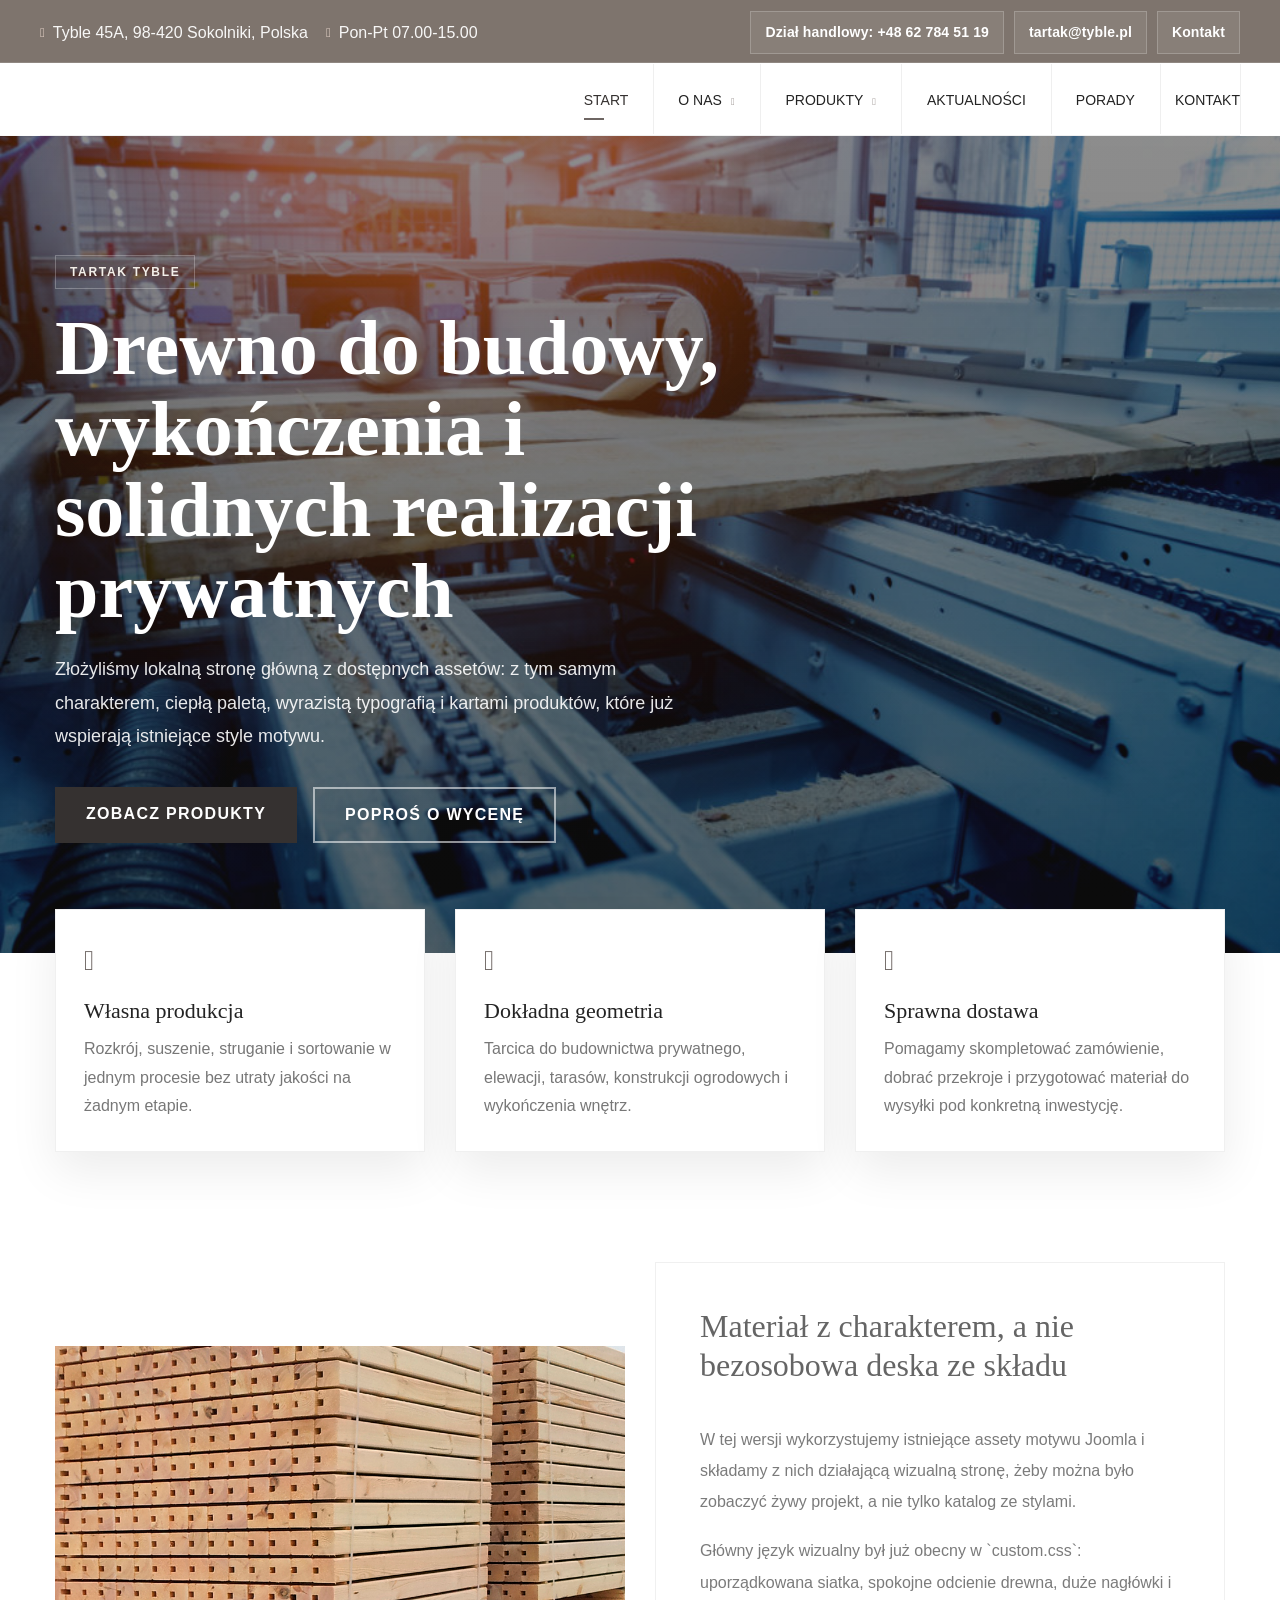
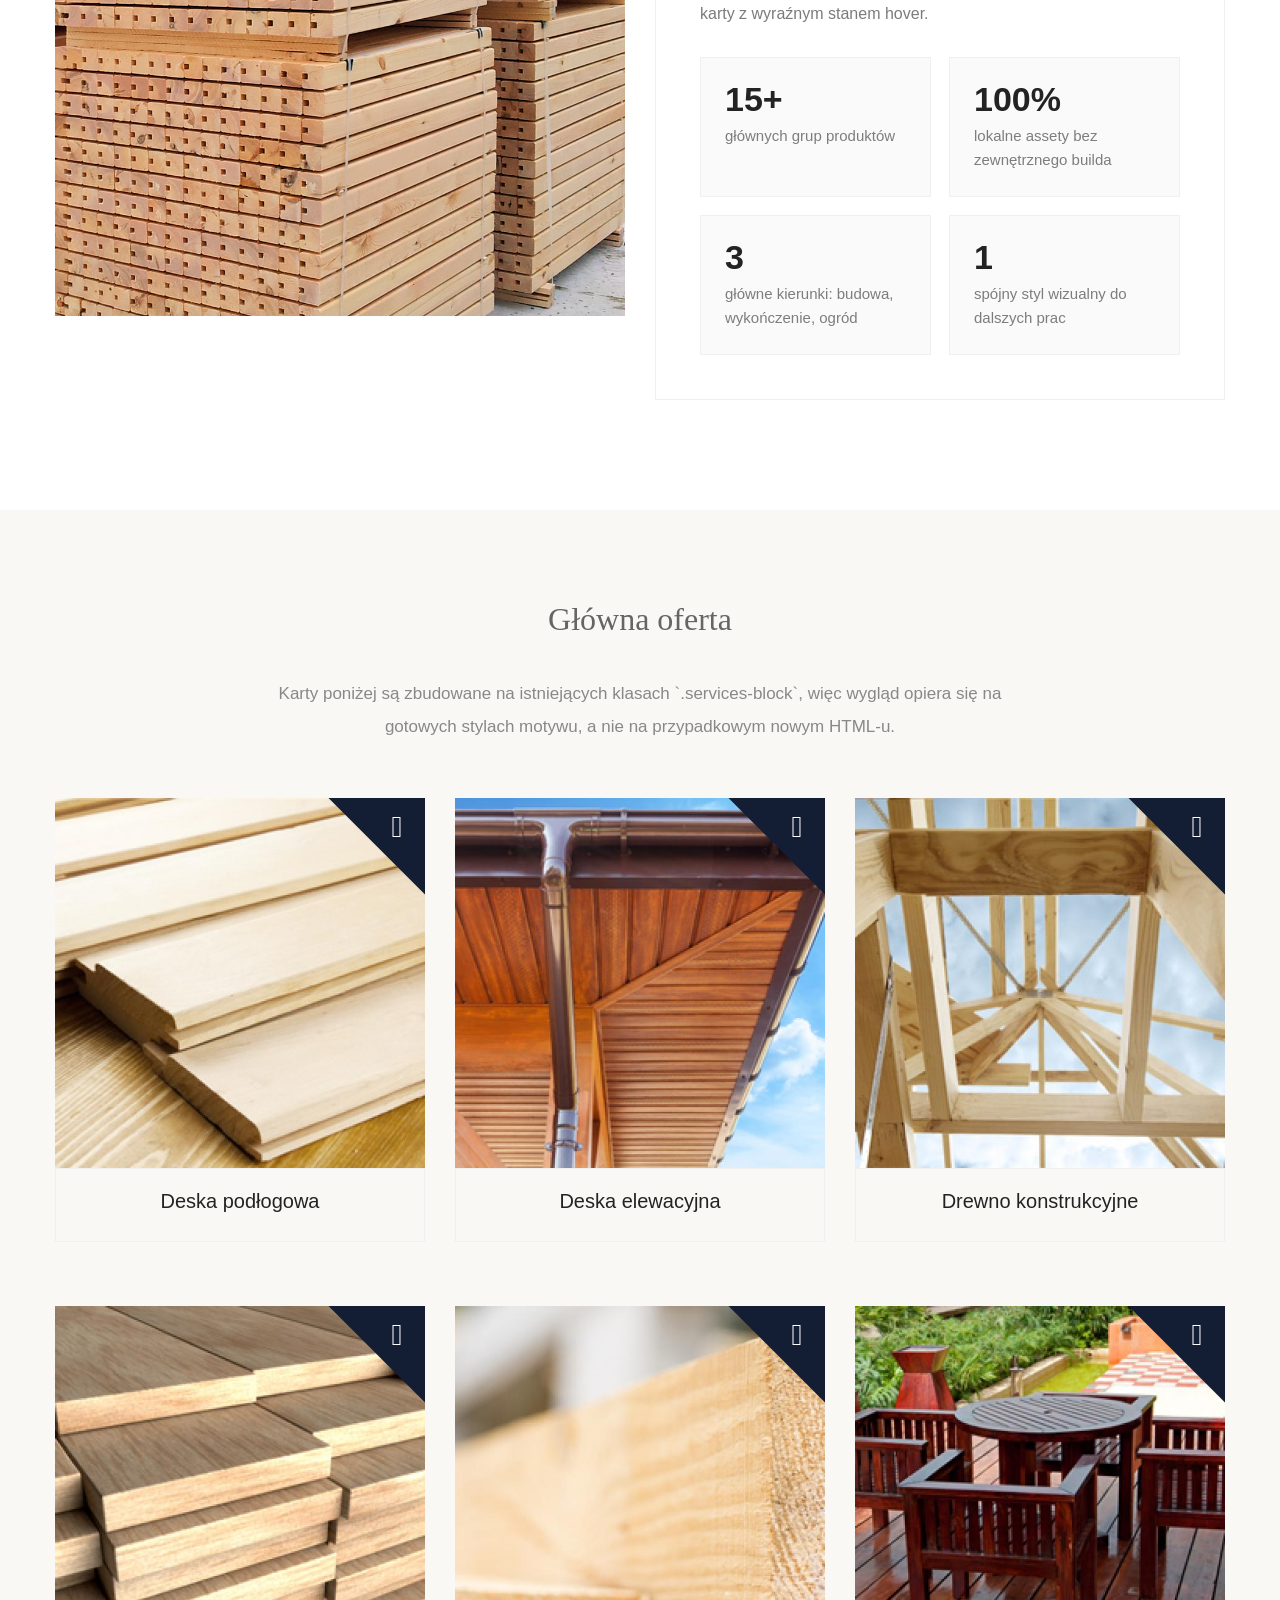
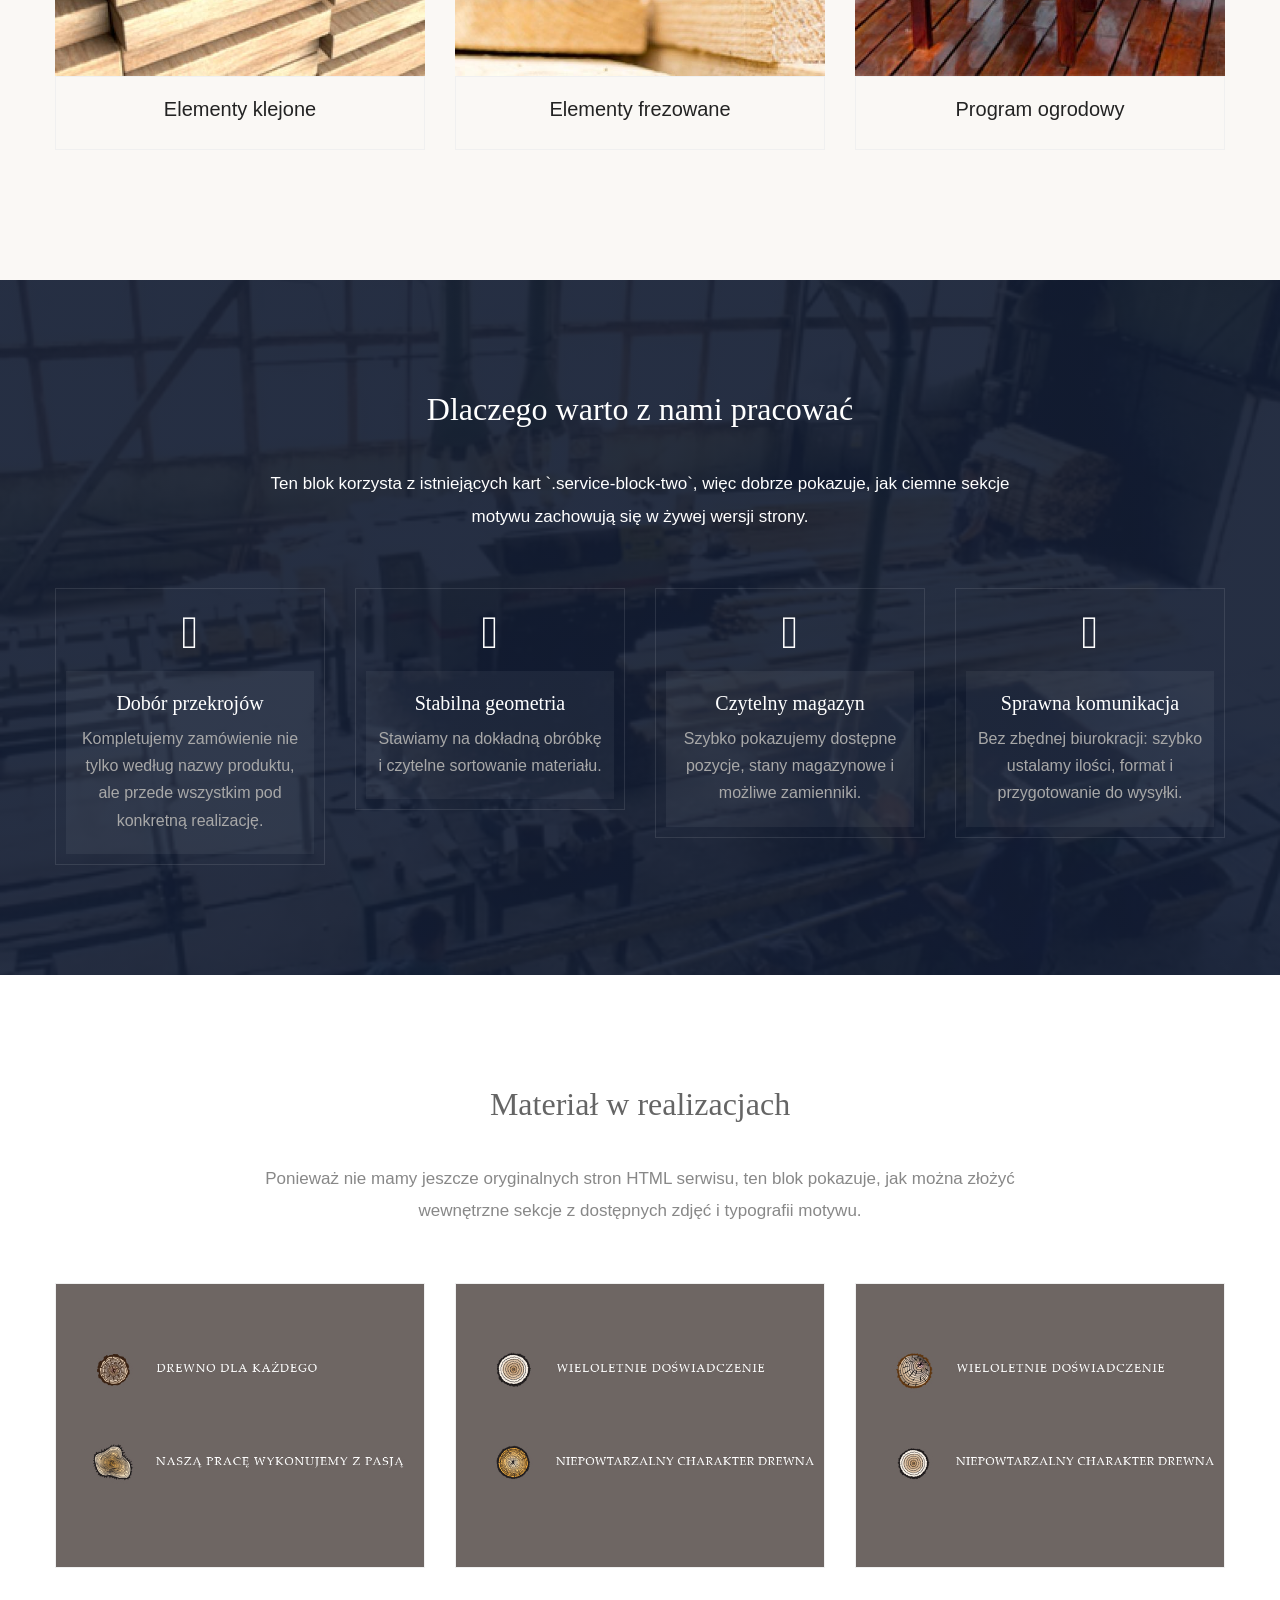
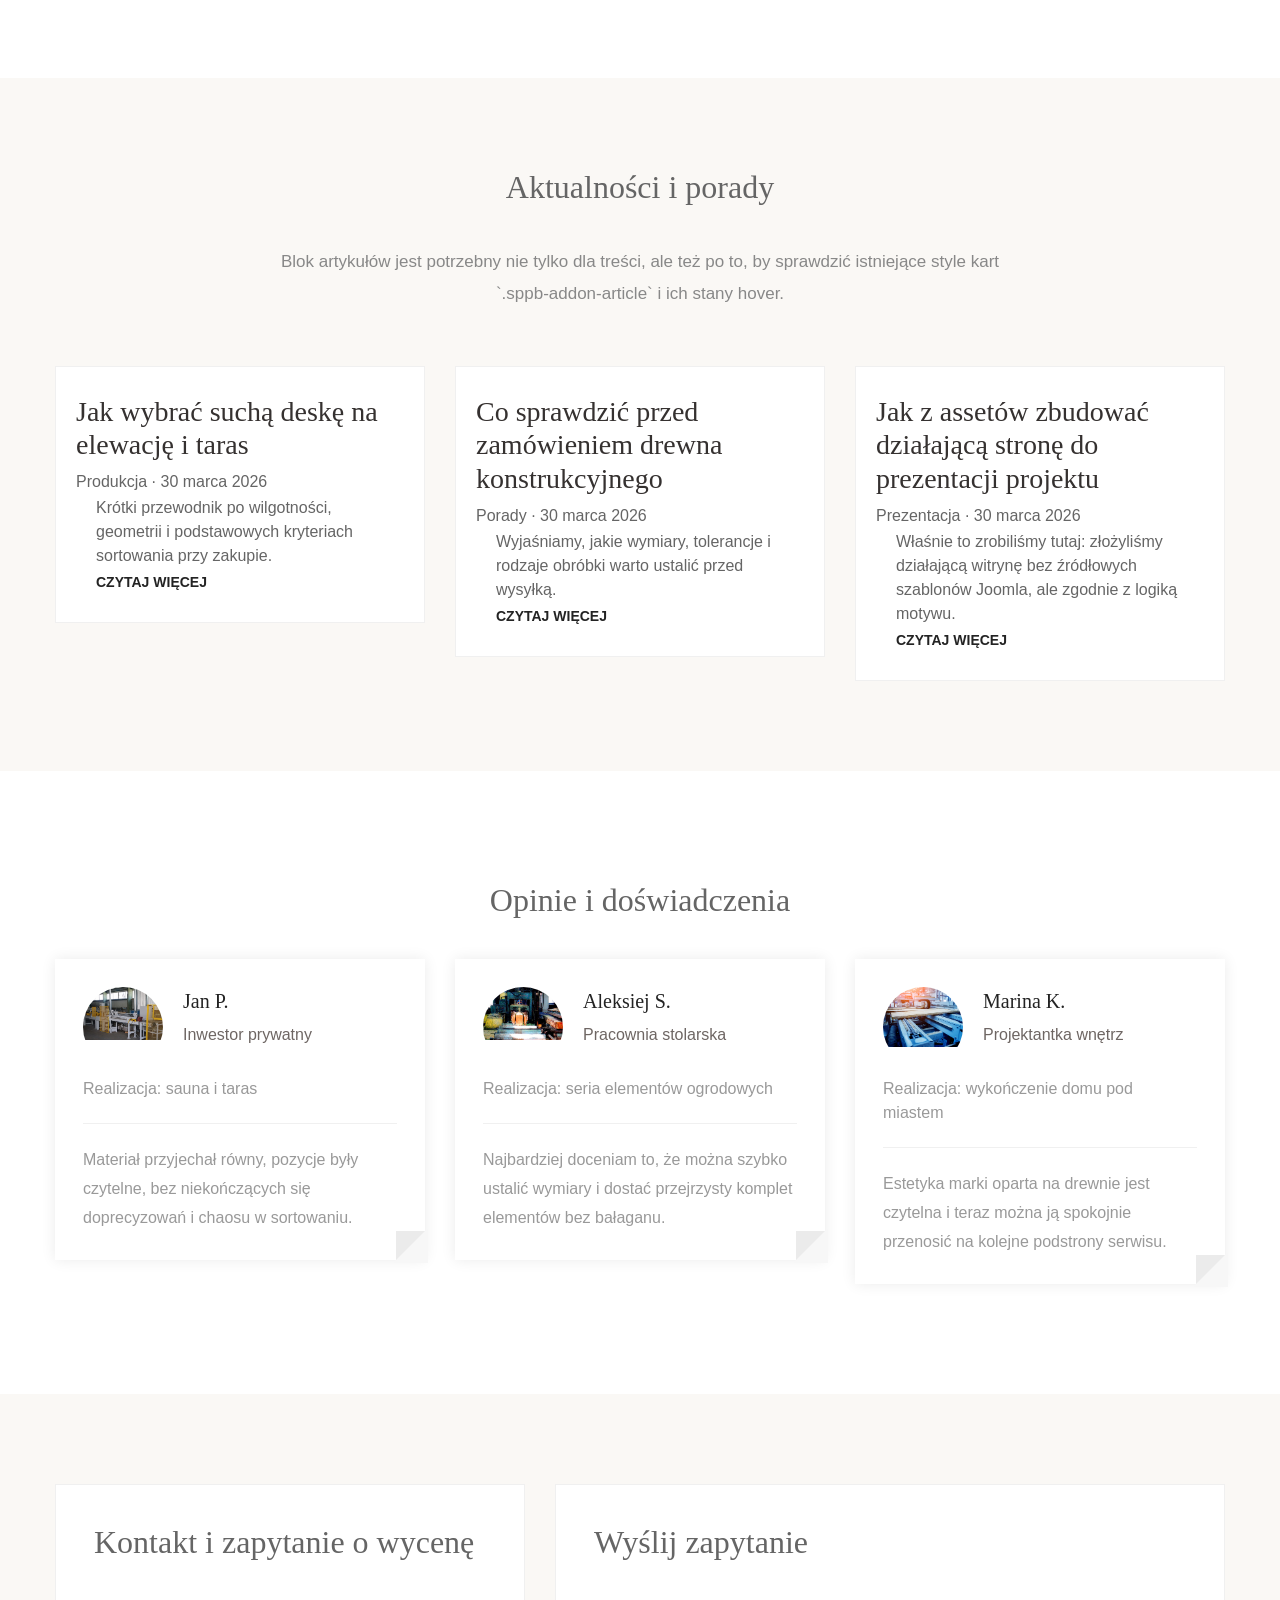
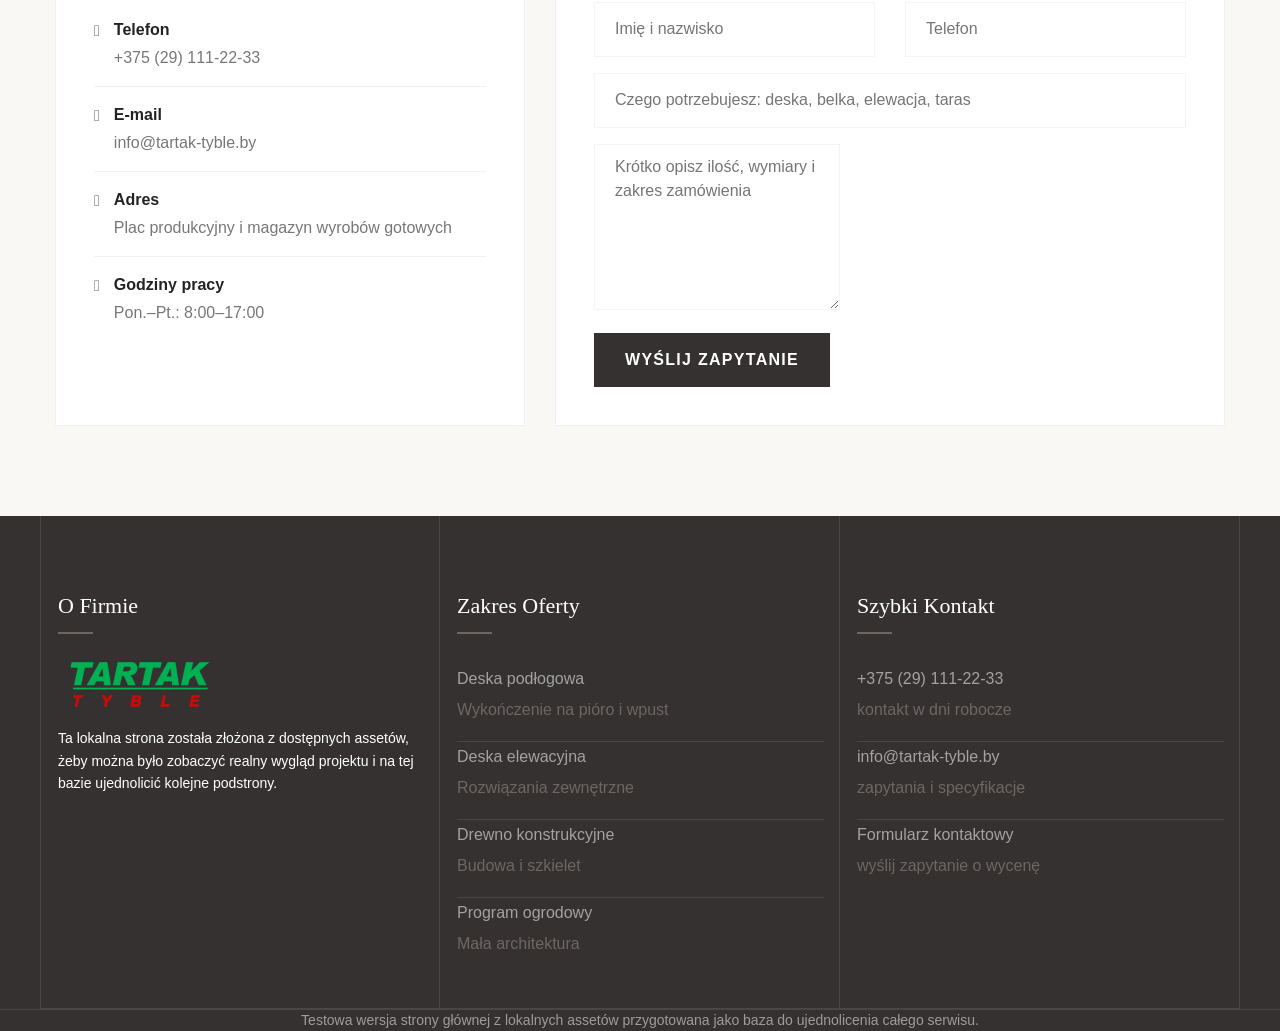
==== index.html @ 10b48d71 "Initial site reconstruction" ====
<!DOCTYPE html>
<html lang="pl">
<head>
  <meta charset="utf-8">
  <meta name="viewport" content="width=device-width, initial-scale=1">
  <title>Tartak Tyble</title>
  <link rel="stylesheet" href="bootstrap.min.css">
  <link rel="stylesheet" href="font-awesome-5.min.css">
  <link rel="stylesheet" href="animate.min.css">
  <link rel="stylesheet" href="template.css">
  <link rel="stylesheet" href="default.css">
  <link rel="stylesheet" href="custom.css">
  <style>
    body {
      font-family: "Poppins", Arial, sans-serif;
    }

    h1, h2, h3, h4, h5, h6,
    .sp-module-title,
    .sppb-addon-title {
      font-family: "Roboto Slab", Georgia, serif;
    }

    #sp-top-bar .container,
    #sp-header .container,
    #sp-bottom .container,
    #sp-footer .container,
    .section-shell {
      max-width: 1200px;
    }

    #sp-top-bar {
      background: #7e746d;
      border-bottom: 1px solid rgba(255, 255, 255, 0.14);
    }

    #sp-top1 {
      color: rgba(255, 255, 255, 0.94);
      font-weight: 500;
    }

    .topbar-meta {
      display: flex;
      align-items: center;
      gap: 18px;
      flex-wrap: wrap;
      line-height: 1.5;
    }

    .topbar-meta span {
      display: inline-flex;
      align-items: center;
      gap: 8px;
    }

    .topbar-meta i {
      color: #f1ddd2;
      font-size: 13px;
    }

    #sp-top2 {
      display: flex;
      justify-content: flex-end;
    }

    #sp-top2 > ul {
      display: flex;
      align-items: center;
      justify-content: flex-end;
      gap: 10px;
      flex-wrap: wrap;
      margin: 0;
    }

    #sp-top2 > ul > li {
      margin-right: 0;
      padding: 0;
    }

    #sp-top-bar #sp-top2 > ul > li > a {
      display: inline-flex;
      align-items: center;
      min-height: 40px;
      padding: 8px 14px;
      border: 1px solid rgba(255, 255, 255, 0.2);
      background: rgba(255, 255, 255, 0.08);
      color: #ffffff;
      font-size: 14px;
      font-weight: 600;
      letter-spacing: 0.01em;
    }

    #sp-top-bar #sp-top2 > ul > li > a:hover {
      background: #ffffff;
      color: #5e5651;
      border-color: #ffffff;
    }

    #sp-header {
      height: auto;
      background: rgba(255, 255, 255, 0.96);
      backdrop-filter: blur(12px);
    }

    .header-nav-row {
      min-height: 72px;
    }

    #sp-menu {
      border: 0;
    }

    .sp-megamenu-parent {
      align-items: stretch;
    }

    .sp-megamenu-parent > li {
      position: relative;
    }

    .sp-megamenu-parent > li.sp-has-child > a::after {
      content: "\f078";
      font-family: "Font Awesome 5 Free";
      font-weight: 900;
      font-size: 10px;
      margin-left: 9px;
      color: #8a817d;
    }

    .sp-megamenu-parent .sp-dropdown {
      position: absolute;
      top: calc(100% + 1px);
      left: 0;
      min-width: 290px;
      opacity: 0;
      visibility: hidden;
      transform: translateY(8px);
      transition: all 220ms ease;
      z-index: 30;
    }

    .sp-megamenu-parent > li:hover > .sp-dropdown {
      opacity: 1;
      visibility: visible;
      transform: translateY(0);
    }

    .sp-megamenu-parent .sp-dropdown .sp-dropdown-inner {
      background: #ffffff;
      border: 1px solid #efefef;
      border-bottom: 3px solid #6e6663;
      box-shadow: 0 22px 40px rgba(0, 0, 0, 0.08);
      padding: 16px 24px;
    }

    .sp-megamenu-parent .sp-dropdown li {
      display: block;
      margin: 0;
    }

    .sp-megamenu-parent .sp-dropdown li a {
      display: block;
      padding: 10px 0;
      color: #353130;
      font-size: 15px;
      font-weight: 500;
      line-height: 1.45;
      border-bottom: 1px solid #f2f2f2;
    }

    .sp-megamenu-parent .sp-dropdown li:last-child a {
      border-bottom: 0;
    }

    .sp-megamenu-parent .sp-dropdown li a:hover {
      color: #6e6663;
      padding-left: 6px;
    }

    .hero-home {
      position: relative;
      min-height: 680px;
      display: flex;
      align-items: center;
      background:
        linear-gradient(rgba(18, 18, 18, 0.48), rgba(18, 18, 18, 0.62)),
        url("tartak.jpg") center/cover no-repeat;
      overflow: hidden;
    }

    .hero-home .hero-copy {
      position: relative;
      z-index: 2;
      max-width: 760px;
      color: #ffffff;
      padding: 120px 0 110px;
    }

    .hero-home .eyebrow {
      display: inline-block;
      margin-bottom: 18px;
      padding: 7px 14px;
      border: 1px solid rgba(255, 255, 255, 0.26);
      color: #f3efe9;
      letter-spacing: 0.14em;
      text-transform: uppercase;
      font-size: 12px;
      font-weight: 600;
    }

    .hero-home h1 {
      color: #ffffff;
      font-size: clamp(42px, 7vw, 78px);
      line-height: 1.04;
      font-weight: 600;
      margin-bottom: 22px;
    }

    .hero-home p {
      max-width: 620px;
      color: rgba(255, 255, 255, 0.9);
      font-size: 18px;
      line-height: 1.85;
      margin-bottom: 34px;
    }

    .hero-actions {
      display: flex;
      gap: 16px;
      flex-wrap: wrap;
    }

    .hero-actions .btn-outline-light {
      border-radius: 0;
      padding: 14px 30px;
      border: 2px solid rgba(255, 255, 255, 0.55);
      color: #ffffff;
      text-transform: uppercase;
      font-weight: 600;
      letter-spacing: 0.08em;
    }

    .hero-actions .btn-outline-light:hover {
      background: #ffffff;
      color: #232323;
    }

    .feature-strip {
      position: relative;
      margin-top: -68px;
      z-index: 4;
    }

    .feature-strip .tile {
      height: 100%;
      padding: 30px 28px;
      background: #ffffff;
      border: 1px solid #f0f0f0;
      box-shadow: 0 18px 45px rgba(0, 0, 0, 0.08);
    }

    .feature-strip .tile .icon {
      color: #6e6663;
      font-size: 28px;
      margin-bottom: 16px;
    }

    .feature-strip .tile h3 {
      font-size: 22px;
      color: #232323;
      margin-bottom: 10px;
    }

    .feature-strip .tile p {
      margin: 0;
      color: #777777;
      line-height: 1.8;
    }

    .section-pad {
      padding: 110px 0;
    }

    .section-pad-sm {
      padding: 90px 0;
    }

    .section-lead {
      color: #888888;
      max-width: 760px;
      margin: 0 auto 55px;
      text-align: center;
      line-height: 1.9;
      font-size: 17px;
    }

    .section-dark {
      background:
        linear-gradient(rgba(19, 29, 51, 0.92), rgba(19, 29, 51, 0.92)),
        url("technologia.jpg") center/cover no-repeat;
    }

    .section-dark .sppb-addon-title,
    .section-dark .section-lead {
      color: #ffffff;
    }

    .about-panel {
      background: #ffffff;
      border: 1px solid #f0f0f0;
      padding: 44px;
      height: 100%;
    }

    .about-panel p {
      color: #7b7b7b;
      line-height: 1.95;
      margin-bottom: 18px;
    }

    .stat-grid {
      display: grid;
      grid-template-columns: repeat(2, minmax(0, 1fr));
      gap: 18px;
      margin-top: 28px;
    }

    .stat-box {
      padding: 24px;
      border: 1px solid #f0f0f0;
      background: #fafafa;
    }

    .stat-box strong {
      display: block;
      font-size: 34px;
      line-height: 1;
      color: #232323;
      margin-bottom: 8px;
    }

    .stat-box span {
      color: #7d7d7d;
      font-size: 15px;
    }

    .gallery-card img,
    .project-photo img {
      width: 100%;
      height: 100%;
      object-fit: cover;
    }

    .project-photo {
      overflow: hidden;
      border: 1px solid #f0f0f0;
      height: 100%;
    }

    .home-article .sppb-addon-article h3,
    .home-article .sppb-addon-article .sppb-article-meta,
    .home-article .sppb-addon-article .sppb-article-introtext,
    .home-article .sppb-addon-article .sppb-readmore {
      position: relative;
      z-index: 100;
    }

    .home-article .sppb-addon-article:hover h3 a,
    .home-article .sppb-addon-article:hover .sppb-article-meta,
    .home-article .sppb-addon-article:hover .sppb-article-introtext,
    .home-article .sppb-addon-article:hover .sppb-readmore {
      color: #ffffff !important;
    }

    .contact-panel {
      background: #ffffff;
      border: 1px solid #f0f0f0;
      padding: 38px;
      height: 100%;
    }

    .contact-list {
      list-style: none;
      margin: 0;
      padding: 0;
    }

    .contact-list li {
      display: flex;
      gap: 14px;
      padding: 16px 0;
      border-bottom: 1px solid #f0f0f0;
      color: #777777;
    }

    .contact-list li:last-child {
      border-bottom: 0;
    }

    .contact-list i {
      color: #6e6663;
      margin-top: 5px;
    }

    .contact-list strong {
      display: block;
      color: #232323;
      margin-bottom: 4px;
    }

    .contact-panel .btn-primary,
    .hero-actions .btn-primary {
      padding: 14px 30px;
      text-transform: uppercase;
      letter-spacing: 0.08em;
      font-weight: 600;
    }

    .footer-logo {
      max-width: 170px;
      margin-bottom: 18px;
    }

    @media (max-width: 991px) {
      #sp-menu {
        display: none;
      }

      #sp-top1,
      #sp-top2 {
        text-align: center;
        justify-content: center;
      }

      .feature-strip {
        margin-top: 40px;
      }

      .hero-home .hero-copy {
        padding: 90px 0 80px;
      }

      .section-pad,
      .section-pad-sm {
        padding: 75px 0;
      }
    }

    @media (max-width: 767px) {
      #sp-top-bar {
        padding: 12px 0;
      }

      #sp-top2 > ul {
        justify-content: center;
      }

      #sp-top-bar #sp-top2 > ul > li > a {
        width: 100%;
        justify-content: center;
      }

      .topbar-meta {
        justify-content: center;
      }

      .stat-grid {
        grid-template-columns: 1fr;
      }

      .about-panel,
      .contact-panel {
        padding: 28px;
      }
    }
  </style>
</head>
  <body>
  <div id="sp-top-bar">
    <div class="container">
      <div class="row align-items-center">
        <div id="sp-top1" class="col-lg-6 col-md-6">
          <div class="topbar-meta">
            <span><i class="fas fa-map-marker-alt"></i>Tyble 45A, 98-420 Sokolniki, Polska</span>
            <span><i class="fas fa-clock"></i>Pon-Pt 07.00-15.00</span>
          </div>
        </div>
        <div id="sp-top2" class="col-lg-6 col-md-6">
          <ul class="list-unstyled mb-0">
            <li><a href="tel:+48627845119">Dział handlowy: +48 62 784 51 19</a></li>
            <li><a href="mailto:tartak@tyble.pl">tartak@tyble.pl</a></li>
            <li><a href="kontakt.html">Kontakt</a></li>
          </ul>
        </div>
      </div>
    </div>
  </div>

  <header id="sp-header">
    <div class="container">
      <div class="row align-items-center header-nav-row">
        <div id="sp-menu" class="col-12">
          <nav class="sp-megamenu-wrapper d-flex justify-content-end">
            <ul class="sp-megamenu-parent menu-animation-fade-up d-flex list-unstyled mb-0">
              <li class="active"><a href="index.html">Start</a></li>
              <li class="sp-has-child">
                <a href="o-nas.html">O nas</a>
                <div class="sp-dropdown sp-dropdown-main">
                  <div class="sp-dropdown-inner">
                    <ul class="list-unstyled mb-0">
                      <li><a href="historia.html">Historia</a></li>
                      <li><a href="technologia.html">Technologia</a></li>
                      <li><a href="jakosc.html">Jakość</a></li>
                      <li><a href="park-maszynowy.html">Park maszynowy</a></li>
                    </ul>
                  </div>
                </div>
              </li>
              <li class="sp-has-child">
                <a href="produkty.html">Produkty</a>
                <div class="sp-dropdown sp-dropdown-main">
                  <div class="sp-dropdown-inner">
                    <ul class="list-unstyled mb-0">
                      <li><a href="produkty.html#deska-sosnowa">Deska sosnowa podłogowa</a></li>
                      <li><a href="produkty.html#elewacyjne">Deski elewacyjne i podbitkowe</a></li>
                      <li><a href="produkty.html#fryzy">Fryzy</a></li>
                      <li><a href="produkty.html#ogrod">Program ogrodowy</a></li>
                      <li><a href="produkty.html#tarasowa">Deska podłogowa i tarasowa</a></li>
                      <li><a href="produkty.html#klejone">Elementy klejone i półfabrykaty meblowe</a></li>
                      <li><a href="produkty.html#listwy">Listwy wykończeniowe</a></li>
                      <li><a href="produkty.html#konstrukcyjne">Drewno konstrukcyjne</a></li>
                      <li><a href="produkty.html#tarcica">Tarcica</a></li>
                    </ul>
                  </div>
                </div>
              </li>
              <li><a href="aktualnosci.html">Aktualności</a></li>
              <li><a href="porady.html">Porady</a></li>
              <li><a href="kontakt.html">Kontakt</a></li>
            </ul>
          </nav>
        </div>
      </div>
    </div>
  </header>

  <main id="top">
    <section class="hero-home">
      <div class="container section-shell">
        <div class="hero-copy">
          <span class="eyebrow">Tartak Tyble</span>
          <h1>Drewno do budowy, wykończenia i solidnych realizacji prywatnych</h1>
          <p>
            Złożyliśmy lokalną stronę główną z dostępnych assetów: z tym samym charakterem,
            ciepłą paletą, wyrazistą typografią i kartami produktów, które już wspierają
            istniejące style motywu.
          </p>
          <div class="hero-actions">
            <a class="btn btn-primary" href="produkty.html">Zobacz produkty</a>
            <a class="btn btn-outline-light" href="kontakt.html">Poproś o wycenę</a>
          </div>
        </div>
      </div>
    </section>

    <section class="feature-strip">
      <div class="container section-shell">
        <div class="row g-4">
          <div class="col-lg-4">
            <div class="tile">
              <div class="icon"><i class="fas fa-tree"></i></div>
              <h3>Własna produkcja</h3>
              <p>Rozkrój, suszenie, struganie i sortowanie w jednym procesie bez utraty jakości na żadnym etapie.</p>
            </div>
          </div>
          <div class="col-lg-4">
            <div class="tile">
              <div class="icon"><i class="fas fa-ruler-combined"></i></div>
              <h3>Dokładna geometria</h3>
              <p>Tarcica do budownictwa prywatnego, elewacji, tarasów, konstrukcji ogrodowych i wykończenia wnętrz.</p>
            </div>
          </div>
          <div class="col-lg-4">
            <div class="tile">
              <div class="icon"><i class="fas fa-truck"></i></div>
              <h3>Sprawna dostawa</h3>
              <p>Pomagamy skompletować zamówienie, dobrać przekroje i przygotować materiał do wysyłki pod konkretną inwestycję.</p>
            </div>
          </div>
        </div>
      </div>
    </section>

    <section id="about" class="section-pad">
      <div class="container section-shell">
        <div class="row align-items-center g-4">
          <div class="col-lg-6">
            <div class="gallery-card">
              <img src="drewno7.jpg" alt="Produkcja drewna">
            </div>
          </div>
          <div class="col-lg-6">
            <div class="about-panel">
              <div class="separator-left">
                <h2 class="sppb-addon-title">Materiał z charakterem, a nie bezosobowa deska ze składu</h2>
              </div>
              <p>
                W tej wersji wykorzystujemy istniejące assety motywu Joomla i składamy z nich
                działającą wizualną stronę, żeby można było zobaczyć żywy projekt, a nie tylko katalog ze stylami.
              </p>
              <p>
                Główny język wizualny był już obecny w `custom.css`: uporządkowana siatka,
                spokojne odcienie drewna, duże nagłówki i karty z wyraźnym stanem hover.
              </p>
              <div class="stat-grid">
                <div class="stat-box">
                  <strong>15+</strong>
                  <span>głównych grup produktów</span>
                </div>
                <div class="stat-box">
                  <strong>100%</strong>
                  <span>lokalne assety bez zewnętrznego builda</span>
                </div>
                <div class="stat-box">
                  <strong>3</strong>
                  <span>główne kierunki: budowa, wykończenie, ogród</span>
                </div>
                <div class="stat-box">
                  <strong>1</strong>
                  <span>spójny styl wizualny do dalszych prac</span>
                </div>
              </div>
            </div>
          </div>
        </div>
      </div>
    </section>

    <section id="products" class="section-pad-sm" style="background:#faf8f5;">
      <div class="container section-shell">
        <div class="separator text-center">
          <h2 class="sppb-addon-title">Główna oferta</h2>
        </div>
        <p class="section-lead">
          Karty poniżej są zbudowane na istniejących klasach `.services-block`, więc wygląd
          opiera się na gotowych stylach motywu, a nie na przypadkowym nowym HTML-u.
        </p>
        <div class="row g-4">
          <div class="col-lg-4 col-md-6">
            <article class="services-block">
              <div class="inner-box">
                <div class="image">
                  <img src="deskapodlogowa_600x600.jpg" alt="Deska podłogowa">
                  <div class="icon-tag"><span class="icon"><i class="fas fa-border-all"></i></span></div>
                  <div class="overlay-box">
                    <div class="overlay-inner">
                      <div class="content">
                        <div class="text">Deska podłogowa na pióro i wpust do trwałego i estetycznego wykończenia wnętrz.</div>
                      </div>
                    </div>
                  </div>
                </div>
                <div class="lower-box">
                  <h3>Deska podłogowa</h3>
                  <div class="hover-title">
                    <h4><a href="produkty.html#deska-sosnowa">Deska podłogowa</a></h4>
                    <a class="arrow-box" href="produkty.html#deska-sosnowa"><span class="arrow"><i class="fas fa-angle-right"></i></span></a>
                  </div>
                </div>
              </div>
            </article>
          </div>
          <div class="col-lg-4 col-md-6">
            <article class="services-block">
              <div class="inner-box">
                <div class="image">
                  <img src="deskielewacyjne_600x600.jpg" alt="Deska elewacyjna">
                  <div class="icon-tag"><span class="icon"><i class="fas fa-home"></i></span></div>
                  <div class="overlay-box">
                    <div class="overlay-inner">
                      <div class="content">
                        <div class="text">Deska strugana do elewacji, podbitek i zewnętrznych drewnianych akcentów.</div>
                      </div>
                    </div>
                  </div>
                </div>
                <div class="lower-box">
                  <h3>Deska elewacyjna</h3>
                  <div class="hover-title">
                    <h4><a href="produkty.html#elewacyjne">Deska elewacyjna</a></h4>
                    <a class="arrow-box" href="produkty.html#elewacyjne"><span class="arrow"><i class="fas fa-angle-right"></i></span></a>
                  </div>
                </div>
              </div>
            </article>
          </div>
          <div class="col-lg-4 col-md-6">
            <article class="services-block">
              <div class="inner-box">
                <div class="image">
                  <img src="drewnokonstrukcyjne_600x600.jpg" alt="Drewno konstrukcyjne">
                  <div class="icon-tag"><span class="icon"><i class="fas fa-hammer"></i></span></div>
                  <div class="overlay-box">
                    <div class="overlay-inner">
                      <div class="content">
                        <div class="text">Belki i drewno konstrukcyjne do szkieletów, wiat, więźby dachowej i elementów nośnych.</div>
                      </div>
                    </div>
                  </div>
                </div>
                <div class="lower-box">
                  <h3>Drewno konstrukcyjne</h3>
                  <div class="hover-title">
                    <h4><a href="produkty.html#konstrukcyjne">Drewno konstrukcyjne</a></h4>
                    <a class="arrow-box" href="produkty.html#konstrukcyjne"><span class="arrow"><i class="fas fa-angle-right"></i></span></a>
                  </div>
                </div>
              </div>
            </article>
          </div>
          <div class="col-lg-4 col-md-6">
            <article class="services-block">
              <div class="inner-box">
                <div class="image">
                  <img src="elementyklejone_600x600.jpg" alt="Elementy klejone">
                  <div class="icon-tag"><span class="icon"><i class="fas fa-layer-group"></i></span></div>
                  <div class="overlay-box">
                    <div class="overlay-inner">
                      <div class="content">
                        <div class="text">Elementy klejone dla stabilniejszej geometrii i bardziej precyzyjnego wykończenia.</div>
                      </div>
                    </div>
                  </div>
                </div>
                <div class="lower-box">
                  <h3>Elementy klejone</h3>
                  <div class="hover-title">
                    <h4><a href="produkty.html#klejone">Elementy klejone</a></h4>
                    <a class="arrow-box" href="produkty.html#klejone"><span class="arrow"><i class="fas fa-angle-right"></i></span></a>
                  </div>
                </div>
              </div>
            </article>
          </div>
          <div class="col-lg-4 col-md-6">
            <article class="services-block">
              <div class="inner-box">
                <div class="image">
                  <img src="fryzy_600x600.jpg" alt="Elementy frezowane">
                  <div class="icon-tag"><span class="icon"><i class="fas fa-drafting-compass"></i></span></div>
                  <div class="overlay-box">
                    <div class="overlay-inner">
                      <div class="content">
                        <div class="text">Listwy i detale do wnętrz, mebli, konstrukcji ogrodowych i rozwiązań stolarskich.</div>
                      </div>
                    </div>
                  </div>
                </div>
                <div class="lower-box">
                  <h3>Elementy frezowane</h3>
                  <div class="hover-title">
                    <h4><a href="produkty.html#fryzy">Elementy frezowane</a></h4>
                    <a class="arrow-box" href="produkty.html#fryzy"><span class="arrow"><i class="fas fa-angle-right"></i></span></a>
                  </div>
                </div>
              </div>
            </article>
          </div>
          <div class="col-lg-4 col-md-6">
            <article class="services-block">
              <div class="inner-box">
                <div class="image">
                  <img src="programogrodowy_600x600.jpg" alt="Program ogrodowy">
                  <div class="icon-tag"><span class="icon"><i class="fas fa-seedling"></i></span></div>
                  <div class="overlay-box">
                    <div class="overlay-inner">
                      <div class="content">
                        <div class="text">Materiał na pergole, ogrodzenia, tarasy, dekoracyjne przegrody i małą architekturę.</div>
                      </div>
                    </div>
                  </div>
                </div>
                <div class="lower-box">
                  <h3>Program ogrodowy</h3>
                  <div class="hover-title">
                    <h4><a href="produkty.html#ogrod">Program ogrodowy</a></h4>
                    <a class="arrow-box" href="produkty.html#ogrod"><span class="arrow"><i class="fas fa-angle-right"></i></span></a>
                  </div>
                </div>
              </div>
            </article>
          </div>
        </div>
      </div>
    </section>

    <section class="section-pad section-dark">
      <div class="container section-shell">
        <div class="separator text-center">
          <h2 class="sppb-addon-title">Dlaczego warto z nami pracować</h2>
        </div>
        <p class="section-lead">
          Ten blok korzysta z istniejących kart `.service-block-two`, więc dobrze pokazuje,
          jak ciemne sekcje motywu zachowują się w żywej wersji strony.
        </p>
        <div class="row g-4">
          <div class="col-lg-3 col-md-6">
            <div class="service-block-two">
              <div class="inner-box">
                <div class="icon-box"><i class="fas fa-cogs"></i></div>
                <div class="content">
                  <h3><a href="kontakt.html">Dobór przekrojów</a></h3>
                  <div class="text">Kompletujemy zamówienie nie tylko według nazwy produktu, ale przede wszystkim pod konkretną realizację.</div>
                </div>
              </div>
            </div>
          </div>
          <div class="col-lg-3 col-md-6">
            <div class="service-block-two">
              <div class="inner-box">
                <div class="icon-box"><i class="fas fa-ruler"></i></div>
                <div class="content">
                  <h3><a href="jakosc.html">Stabilna geometria</a></h3>
                  <div class="text">Stawiamy na dokładną obróbkę i czytelne sortowanie materiału.</div>
                </div>
              </div>
            </div>
          </div>
          <div class="col-lg-3 col-md-6">
            <div class="service-block-two">
              <div class="inner-box">
                <div class="icon-box"><i class="fas fa-warehouse"></i></div>
                <div class="content">
                  <h3><a href="park-maszynowy.html">Czytelny magazyn</a></h3>
                  <div class="text">Szybko pokazujemy dostępne pozycje, stany magazynowe i możliwe zamienniki.</div>
                </div>
              </div>
            </div>
          </div>
          <div class="col-lg-3 col-md-6">
            <div class="service-block-two">
              <div class="inner-box">
                <div class="icon-box"><i class="fas fa-handshake"></i></div>
                <div class="content">
                  <h3><a href="kontakt.html">Sprawna komunikacja</a></h3>
                  <div class="text">Bez zbędnej biurokracji: szybko ustalamy ilości, format i przygotowanie do wysyłki.</div>
                </div>
              </div>
            </div>
          </div>
        </div>
      </div>
    </section>

    <section id="projects" class="section-pad">
      <div class="container section-shell">
        <div class="separator text-center">
          <h2 class="sppb-addon-title">Materiał w realizacjach</h2>
        </div>
        <p class="section-lead">
          Ponieważ nie mamy jeszcze oryginalnych stron HTML serwisu, ten blok pokazuje,
          jak można złożyć wewnętrzne sekcje z dostępnych zdjęć i typografii motywu.
        </p>
        <div class="row g-4">
          <div class="col-lg-4 col-md-6">
            <div class="project-photo"><img src="top1.jpg" alt="Realizacja 1"></div>
          </div>
          <div class="col-lg-4 col-md-6">
            <div class="project-photo"><img src="top2.jpg" alt="Realizacja 2"></div>
          </div>
          <div class="col-lg-4 col-md-12">
            <div class="project-photo"><img src="top3.jpg" alt="Realizacja 3"></div>
          </div>
        </div>
      </div>
    </section>

    <section id="news" class="section-pad-sm" style="background:#faf8f5;">
      <div class="container section-shell home-article">
        <div class="separator text-center">
          <h2 class="sppb-addon-title">Aktualności i porady</h2>
        </div>
        <p class="section-lead">
          Blok artykułów jest potrzebny nie tylko dla treści, ale też po to, by sprawdzić
          istniejące style kart `.sppb-addon-article` i ich stany hover.
        </p>
        <div class="row g-4">
          <div class="col-lg-4">
            <article class="sppb-addon-article">
              <div class="sppb-img-responsive" style="background-image:url('aktualnosci.jpg');"></div>
              <h3><a href="porady.html">Jak wybrać suchą deskę na elewację i taras</a></h3>
              <div class="sppb-article-meta">Produkcja · 30 marca 2026</div>
              <div class="sppb-article-introtext">
                Krótki przewodnik po wilgotności, geometrii i podstawowych kryteriach sortowania przy zakupie.
              </div>
              <a class="sppb-readmore" href="porady.html">Czytaj więcej</a>
            </article>
          </div>
          <div class="col-lg-4">
            <article class="sppb-addon-article">
              <div class="sppb-img-responsive" style="background-image:url('porady.jpg');"></div>
              <h3><a href="porady.html">Co sprawdzić przed zamówieniem drewna konstrukcyjnego</a></h3>
              <div class="sppb-article-meta">Porady · 30 marca 2026</div>
              <div class="sppb-article-introtext">
                Wyjaśniamy, jakie wymiary, tolerancje i rodzaje obróbki warto ustalić przed wysyłką.
              </div>
              <a class="sppb-readmore" href="porady.html">Czytaj więcej</a>
            </article>
          </div>
          <div class="col-lg-4">
            <article class="sppb-addon-article">
              <div class="sppb-img-responsive" style="background-image:url('projekty.jpg');"></div>
              <h3><a href="aktualnosci.html">Jak z assetów zbudować działającą stronę do prezentacji projektu</a></h3>
              <div class="sppb-article-meta">Prezentacja · 30 marca 2026</div>
              <div class="sppb-article-introtext">
                Właśnie to zrobiliśmy tutaj: złożyliśmy działającą witrynę bez źródłowych szablonów Joomla, ale zgodnie z logiką motywu.
              </div>
              <a class="sppb-readmore" href="aktualnosci.html">Czytaj więcej</a>
            </article>
          </div>
        </div>
      </div>
    </section>

    <section class="section-pad">
      <div class="container section-shell">
        <div class="separator text-center">
          <h2 class="sppb-addon-title">Opinie i doświadczenia</h2>
        </div>
        <div class="row g-4">
          <div class="col-lg-4">
            <div class="testimonial-block">
              <div class="inner-box">
                <div class="upper-box">
                  <div class="author-info">
                    <div class="author-inner">
                      <div class="image"><img src="parkmaszynowy1.jpg" alt="Klient"></div>
                      <h3>Jan P.</h3>
                      <div class="location">Inwestor prywatny</div>
                    </div>
                  </div>
                  <div class="days">Realizacja: sauna i taras</div>
                </div>
                <div class="lower-box">
                  <div class="text">Materiał przyjechał równy, pozycje były czytelne, bez niekończących się doprecyzowań i chaosu w sortowaniu.</div>
                </div>
              </div>
            </div>
          </div>
          <div class="col-lg-4">
            <div class="testimonial-block">
              <div class="inner-box">
                <div class="upper-box">
                  <div class="author-info">
                    <div class="author-inner">
                      <div class="image"><img src="parkmaszynowy2.jpg" alt="Klient"></div>
                      <h3>Aleksiej S.</h3>
                      <div class="location">Pracownia stolarska</div>
                    </div>
                  </div>
                  <div class="days">Realizacja: seria elementów ogrodowych</div>
                </div>
                <div class="lower-box">
                  <div class="text">Najbardziej doceniam to, że można szybko ustalić wymiary i dostać przejrzysty komplet elementów bez bałaganu.</div>
                </div>
              </div>
            </div>
          </div>
          <div class="col-lg-4">
            <div class="testimonial-block">
              <div class="inner-box">
                <div class="upper-box">
                  <div class="author-info">
                    <div class="author-inner">
                      <div class="image"><img src="tartak.jpg" alt="Klient"></div>
                      <h3>Marina K.</h3>
                      <div class="location">Projektantka wnętrz</div>
                    </div>
                  </div>
                  <div class="days">Realizacja: wykończenie domu pod miastem</div>
                </div>
                <div class="lower-box">
                  <div class="text">Estetyka marki oparta na drewnie jest czytelna i teraz można ją spokojnie przenosić na kolejne podstrony serwisu.</div>
                </div>
              </div>
            </div>
          </div>
        </div>
      </div>
    </section>

    <section id="contact" class="section-pad-sm" style="background:#faf8f5;">
      <div class="container section-shell">
        <div class="row g-4">
          <div class="col-lg-5">
            <div class="contact-panel">
              <div class="separator-left">
                <h2 class="sppb-addon-title">Kontakt i zapytanie o wycenę</h2>
              </div>
              <ul class="contact-list">
                <li>
                  <i class="fas fa-phone-alt"></i>
                  <div>
                    <strong>Telefon</strong>
                    +375 (29) 111-22-33
                  </div>
                </li>
                <li>
                  <i class="fas fa-envelope"></i>
                  <div>
                    <strong>E-mail</strong>
                    info@tartak-tyble.by
                  </div>
                </li>
                <li>
                  <i class="fas fa-map-marker-alt"></i>
                  <div>
                    <strong>Adres</strong>
                    Plac produkcyjny i magazyn wyrobów gotowych
                  </div>
                </li>
                <li>
                  <i class="fas fa-clock"></i>
                  <div>
                    <strong>Godziny pracy</strong>
                    Pon.–Pt.: 8:00–17:00
                  </div>
                </li>
              </ul>
            </div>
          </div>
          <div class="col-lg-7">
            <div class="contact-panel border-contact">
              <div class="separator-left">
                <h2 class="sppb-addon-title">Wyślij zapytanie</h2>
              </div>
              <form>
                <div class="row g-3">
                  <div class="col-md-6">
                    <input type="text" class="sppb-form-control" placeholder="Imię i nazwisko">
                  </div>
                  <div class="col-md-6">
                    <input type="tel" class="sppb-form-control" placeholder="Telefon">
                  </div>
                  <div class="col-12">
                    <input type="text" class="sppb-form-control" placeholder="Czego potrzebujesz: deska, belka, elewacja, taras">
                  </div>
                  <div class="col-12">
                    <textarea class="sppb-form-control" rows="6" placeholder="Krótko opisz ilość, wymiary i zakres zamówienia"></textarea>
                  </div>
                  <div class="col-12">
                    <button class="btn btn-primary" type="button">Wyślij zapytanie</button>
                  </div>
                </div>
              </form>
            </div>
          </div>
        </div>
      </div>
    </section>
  </main>

  <section id="sp-bottom">
    <div class="container">
      <div class="row">
        <div class="col-lg-4 col-md-6 sppb-col-md-4">
          <div class="sppb-column-addons">
            <h3 class="sppb-addon-title">O firmie</h3>
            <img class="footer-logo" src="logo-small1.png" alt="Logo">
            <p>
              Ta lokalna strona została złożona z dostępnych assetów, żeby można było zobaczyć
              realny wygląd projektu i na tej bazie ujednolicić kolejne podstrony.
            </p>
          </div>
        </div>
        <div class="col-lg-4 col-md-6 sppb-col-md-4">
          <div class="sppb-column-addons">
            <h3 class="sppb-addon-title">Zakres oferty</h3>
            <div class="sp-module-content">
              <ul class="latestnews list-unstyled">
                <li><a href="produkty.html#deska-sosnowa">Deska podłogowa <span>Wykończenie na pióro i wpust</span></a></li>
                <li><a href="produkty.html#elewacyjne">Deska elewacyjna <span>Rozwiązania zewnętrzne</span></a></li>
                <li><a href="produkty.html#konstrukcyjne">Drewno konstrukcyjne <span>Budowa i szkielet</span></a></li>
                <li><a href="produkty.html#ogrod">Program ogrodowy <span>Mała architektura</span></a></li>
              </ul>
            </div>
          </div>
        </div>
        <div class="col-lg-4 col-md-12 sppb-col-md-4">
          <div class="sppb-column-addons">
            <h3 class="sppb-addon-title">Szybki kontakt</h3>
            <div class="sp-module-content">
              <ul class="latestnews list-unstyled">
                <li><a href="tel:+375291112233">+375 (29) 111-22-33 <span>kontakt w dni robocze</span></a></li>
                <li><a href="mailto:info@tartak-tyble.by">info@tartak-tyble.by <span>zapytania i specyfikacje</span></a></li>
                <li><a href="kontakt.html">Formularz kontaktowy <span>wyślij zapytanie o wycenę</span></a></li>
              </ul>
            </div>
          </div>
        </div>
      </div>
    </div>
  </section>

  <footer id="sp-footer">
    <div class="container">
      <div class="row">
        <div id="sp-footer1" class="col-12">
          <div class="sp-copyright">
            Testowa wersja strony głównej z lokalnych assetów przygotowana jako baza do ujednolicenia całego serwisu.
          </div>
        </div>
      </div>
    </div>
  </footer>

  <script src="jquery.min.js"></script>
  <script src="bootstrap-es5.min.js"></script>
  <script src="main.js"></script>
</body>
</html>
---- template.css ----
@charset "UTF-8";
:root{--header_height: $header_height}body{text-rendering:auto;-webkit-font-smoothing:antialiased;-moz-osx-font-smoothing:grayscale}body.helix-ultimate-preloader{overflow:hidden}body.helix-ultimate-preloader:before{content:" ";position:fixed;top:0;left:0;width:100%;height:100%;z-index:99998;background:rgba(255, 255, 255, 0.9)}body.helix-ultimate-preloader:after{content:"";font-family:"FontAwesome";font-size:36px;position:fixed;top:50%;left:50%;margin-top:-24px;margin-left:-24px;width:48px;height:48px;line-break:48px;text-align:center;color:#007bff;-webkit-animation:fa-spin 2s infinite linear;animation:fa-spin 2s infinite linear;z-index:99999}a{transition:color 400ms, background-color 400ms}a,a:hover,a:focus,a:active{text-decoration:none}label{font-weight:normal}legend{padding-bottom:10px}img{display:block;max-width:100%;height:auto}.row{--bs-gutter-x: 1.875rem}.container{padding-left:15px;padding-right:15px}.element-invisible{position:absolute;padding:0;margin:0;border:0;height:1px;width:1px;overflow:hidden}#sp-top-bar{padding:8px 0;font-size:0.875rem}#sp-top-bar .sp-module{display:inline-block;margin:0 0 0 1.25rem}ul.social-icons{list-style:none;padding:0;margin:0;display:inline-block}ul.social-icons>li{display:inline-block;line-height:1.5}ul.social-icons>li:not(:last-child){margin-right:20px}.flex-auto{flex:auto}#sp-menu.menu-with-social .sp-megamenu-wrapper{flex:auto;justify-content:space-between;display:flex;align-items:center}#sp-menu>.sp-column{height:100%}#sp-menu .social-wrap{position:relative;padding-left:60px}#sp-menu .social-wrap:after{content:"";margin-top:10px;margin-bottom:10px;position:absolute;width:2px;height:calc(var(--header_height) - 20px);left:30px;background-color:rgba(80, 80, 80, 0.2)}#sp-menu ul.social-icons>li:not(:last-child){margin-right:20px}#sp-menu ul.social-icons a{color:#9c9c9c}#sp-menu .social-wrap.no-border ul.social-icons{border-left:none;padding-left:0px}#sp-menu.menu-center .sp-megamenu-wrapper{justify-content:center}.menu-flex .sp-megamenu-wrapper{display:flex;justify-content:flex-end}#menu-right .sp-module:first-child{border-right:2px solid rgba(80, 80, 80, 0.2);padding-right:30px}.header-has-modules #offcanvas-toggler{margin-right:20px;margin-left:0}.sp-module-content .mod-languages ul.lang-inline{margin:0;padding:0}.sp-module-content .mod-languages ul.lang-inline li{border:none;display:inline-block;margin:0 5px 0 0}.sp-module-content .mod-languages ul.lang-inline li a{padding:0 !important}.sp-module-content .mod-languages ul.lang-inline li>a:before{display:none}.sp-module-content .mod-languages img{display:inline-block;border:none}.sp-module-content .latestnews>li>a>span{display:block;margin-top:5px;font-size:85%}.sp-contact-info{list-style:none;padding:0;margin:0px}.sp-contact-info li{display:inline-block;margin:0px 10px 0px 0px;font-size:90%;white-space:nowrap}.sp-contact-info li i{margin:0 3px}#sp-header{height:71px;width:100%;position:relative;z-index:99;box-shadow:0 0 4px 0 rgba(0, 0, 0, 0.1);animation:spFadeIn 0.5s}#sp-header #offcanvas-toggler.offcanvas,#sp-header #offcanvas-toggler.mega{display:none !important}#sp-header.full-header-left #offcanvas-toggler.offcanvas,#sp-header.full-header-center #offcanvas-toggler.offcanvas,#sp-header.header-with-modal-menu #offcanvas-toggler.offcanvas,#sp-header.lg-header #offcanvas-toggler.offcanvas,#sp-header.header-with-social #offcanvas-toggler.offcanvas{display:flex !important}#sp-header.full-header-left .menu-with-offcanvas #offcanvas-toggler,#sp-header.full-header-center .menu-with-offcanvas #offcanvas-toggler,#sp-header.header-with-modal-menu .menu-with-offcanvas #offcanvas-toggler,#sp-header.lg-header .menu-with-offcanvas #offcanvas-toggler,#sp-header.header-with-social .menu-with-offcanvas #offcanvas-toggler{display:none !important}#sp-header.full-header{padding-left:45px;padding-right:45px}#sp-header.lg-header{box-shadow:0 2px 3px rgba(0, 0, 0, 0.1)}#sp-header.lg-header .logo{height:auto}#sp-header.lg-header #offcanvas-toggler{margin-right:20px;margin-left:0px}#sp-header.lg-header #offcanvas-toggler.offcanvas-toggler-right.offcanvas{display:none !important}#sp-header.lg-header .sp-column{height:100%}#sp-header.lg-header #sp-logo #offcanvas-toggler{display:none}#sp-header.header-with-modal-menu{color:#232323}#sp-header.header-with-modal-menu a{color:rgba(35, 35, 35, 0.6)}#sp-header.header-with-modal-menu a:hover,#sp-header.header-with-modal-menu a:focus{color:#c2bcb6}#sp-header.header-with-modal-menu .sp-contact-info>li{margin-right:15px;opacity:0.7;transition:0.3s}#sp-header.header-with-modal-menu .sp-contact-info>li:hover,#sp-header.header-with-modal-menu .sp-contact-info>li:focus{opacity:1}#sp-header.header-with-modal-menu .sp-contact-info>li>span{margin-right:5px}#sp-header.header-with-modal-menu #offcanvas-toggler{display:none !important}#sp-header.header-with-modal-menu.center-layout .modules-wrapper{height:auto;border:none;padding:0px;max-width:730px;margin:0 auto}#sp-header.header-with-modal-menu.center-layout #modal-menu .modal-menu-inner>.container{align-items:flex-start;padding:170px 0 0}#sp-header.header-with-modal-menu.center-layout #modal-menu .search{margin-bottom:80px}#sp-header.header-with-modal-menu.center-layout #modal-menu .search form:after{font-size:16px}#sp-header.header-with-modal-menu.center-layout #modal-menu .search form:hover:after{display:none}#sp-header.header-with-modal-menu.center-layout #modal-menu .search form input{background:transparent;border-bottom:2px solid rgba(32, 31, 31, 0.1);font-size:26px;padding:7px;border-radius:0px}#sp-header.header-with-modal-menu.center-layout #modal-menu .search form input::placeholder{color:rgba(32, 31, 31, 0.4)}#sp-header.header-with-modal-menu.center-layout #modal-menu .search form input:focus,#sp-header.header-with-modal-menu.center-layout #modal-menu .search form input:active,#sp-header.header-with-modal-menu.center-layout #modal-menu .search form input:active:focus{box-shadow:none;border-bottom:2px solid rgba(32, 31, 31, 0.7)}#sp-header.header-with-modal-menu.center-layout .sp-megamenu-wrapper{justify-content:center}#sp-header.header-with-modal-menu.center-layout .sp-megamenu-wrapper ul.sp-megamenu-parent{flex-direction:row}#sp-header.header-with-modal-menu.center-layout .sp-megamenu-wrapper .sp-megamenu-parent>li>a,#sp-header.header-with-modal-menu.center-layout .sp-megamenu-wrapper .sp-megamenu-parent>li>span{padding:0}#sp-header.header-with-modal-menu.center-layout .sp-megamenu-wrapper .sp-megamenu-parent>li>a:after,#sp-header.header-with-modal-menu.center-layout .sp-megamenu-wrapper .sp-megamenu-parent>li>span:after{top:100%;width:2px;height:20px;left:50%;transform:translateX(-50%);margin:10px 0 0 0}#sp-header.header-with-modal-menu.center-layout .sp-megamenu-wrapper .sp-megamenu-parent>li.sp-has-child:hover>a:after,#sp-header.header-with-modal-menu.center-layout .sp-megamenu-wrapper .sp-megamenu-parent>li.sp-has-child:hover>span:after{height:30px}#sp-header.header-with-modal-menu.center-layout .sp-megamenu-wrapper .sp-megamenu-parent>li.sp-has-child>.sp-dropdown{animation:spFadeIn 0.5s}#sp-header.header-with-modal-menu.center-layout .sp-megamenu-wrapper .sp-megamenu-parent>li:not(:last-child)>a,#sp-header.header-with-modal-menu.center-layout .sp-megamenu-wrapper .sp-megamenu-parent>li:not(:last-child)>span{margin-right:70px}#sp-header.header-with-modal-menu.center-layout .sp-megamenu-wrapper .sp-megamenu-parent>li>.sp-dropdown.sp-dropdown-main{top:100%;padding-top:50px;padding-left:0;left:auto !important;right:0px;transition:0.35s}#sp-header.header-with-modal-menu.center-layout .sp-megamenu-wrapper .sp-megamenu-parent>li>.sp-dropdown.sp-dropdown-main li.sp-menu-item>a,#sp-header.header-with-modal-menu.center-layout .sp-megamenu-wrapper .sp-megamenu-parent>li>.sp-dropdown.sp-dropdown-main li.sp-menu-item>span{padding:6px 0}#sp-header.header-with-modal-menu.classic-layout .modal-menu-inner>div{flex-direction:column;align-items:flex-start;padding:40px 0}#sp-header.header-with-modal-menu.classic-layout .modal-menu-inner>div .sp-megamenu-wrapper{height:100%;align-items:center}#sp-header.header-with-modal-menu.classic-layout .modal-menu-inner>div .social-icons{margin-top:auto;margin-bottom:0px;width:100%;border-top:2px solid rgba(32, 31, 31, 0.1);padding-top:20px;font-size:12px}#sp-header .logo{height:71px;display:inline-flex;margin:0;align-items:center}#sp-header .logo a{font-size:24px;line-height:1;margin:0;padding:0}#sp-header .logo p{margin:5px 0 0}#sp-header.header-sticky{position:fixed;z-index:9999;top:0;left:0;width:100%;animation:spFadeInDown 0.5s}#sp-header .sp-module{margin-left:20px}#sp-header nav.sp-megamenu-wrapper #offcanvas-toggler{display:none}#sp-header-topbar{position:relative;z-index:111}#sp-header-topbar .sp-profile-wrapper .sp-sign-in .user-text{display:none !important}#sp-header-topbar #sp-logo #offcanvas-toggler{display:none !important}#sp-header-topbar .container-inner{border-bottom:1px solid #e5e5e5}#sp-header-topbar .container-inner>.row{min-height:71px}#sp-header-topbar a{color:#909196}#sp-header-topbar a:hover{color:#353130}#sp-header-topbar .sp-contact-info{color:#909196}.header-modules{margin-left:20px}.header-modules .sp-module{margin-left:20px}.header-modules .search{position:relative}.header-modules .search form:after{content:"";font-family:"Font Awesome 5 Free";font-weight:900;position:absolute;top:0;font-size:12px;line-height:32px;right:10px}.header-modules .search form input{background:#efeff0;border:none;height:32px;font-size:15px;border-radius:3px;padding:5px 10px}.burger-icon{width:25px;cursor:pointer}.burger-icon>span{display:block;height:2px;background-color:#000;margin:5px 0;transition:background-color 0.3s ease-in, opacity 0.3s ease-in, transform 0.3s ease-in}.offcanvas-active .burger-icon>span,#modal-menu-toggler.active .burger-icon>span{background-color:#000}.offcanvas-active .burger-icon>span:nth-child(1),#modal-menu-toggler.active .burger-icon>span:nth-child(1){transform:translate(0, 8px) rotate(-45deg)}.offcanvas-active .burger-icon>span:nth-child(2),#modal-menu-toggler.active .burger-icon>span:nth-child(2){opacity:0}.offcanvas-active .burger-icon>span:nth-child(3),#modal-menu-toggler.active .burger-icon>span:nth-child(3){transform:translate(0, -5px) rotate(45deg)}.offcanvas-active .close-offcanvas .burger-icon>span{transition-delay:0.2s}body.modal-menu-active{overflow-y:hidden}#modal-menu{background:#f9f9f9;position:fixed !important;top:71px;left:0;right:0;transition:0.5s;bottom:120%;overflow:hidden;display:flex;z-index:10}#modal-menu.has-bg{background-image:url(../images/menu-bg.jpg);background-repeat:no-repeat;background-size:cover;background-position:center center}#modal-menu.active{bottom:0}#modal-menu .sp-megamenu-parent>li>a,#modal-menu .sp-megamenu-parent>li>span{display:block}#modal-menu .sp-megamenu-parent>li>a:after,#modal-menu .sp-megamenu-parent>li>span:after{transition:0.3s}#modal-menu .sp-megamenu-parent>li:hover>a,#modal-menu .sp-megamenu-parent>li:hover>span,#modal-menu .sp-megamenu-parent>li.active>a,#modal-menu .sp-megamenu-parent>li.active>span{color:#353130}#modal-menu .sp-megamenu-parent>li:hover>a:after,#modal-menu .sp-megamenu-parent>li:hover>span:after,#modal-menu .sp-megamenu-parent>li.active>a:after,#modal-menu .sp-megamenu-parent>li.active>span:after{opacity:1}#modal-menu .sp-megamenu-parent>li>a .nav-counter,#modal-menu .sp-megamenu-parent>li>span .nav-counter{font-size:16px}#modal-menu .sp-megamenu-parent>li:hover>a:before,#modal-menu .sp-megamenu-parent>li.active>a:before{width:0;opacity:0}#modal-menu .modal-menu-inner{position:relative !important;width:100%}#modal-menu .modal-menu-inner #menu-dismiss{position:absolute;top:60px;left:60px;cursor:pointer}#modal-menu .modal-menu-inner #menu-dismiss svg{font-size:55px}#modal-menu .modal-menu-inner>.container{display:flex;padding:70px 0;align-items:center;height:100%}#modal-menu .modal-menu-inner>.container>.row{width:100%}#modal-menu ul.sp-megamenu-parent{display:flex !important;flex-direction:column}#modal-menu ul.sp-megamenu-parent>li{position:relative}#modal-menu ul.sp-megamenu-parent>li:not(:last-child){margin-bottom:30px}#modal-menu ul.sp-megamenu-parent>li>a,#modal-menu ul.sp-megamenu-parent>li>span{font-size:26px;font-weight:600;line-height:1.4;text-transform:initial}#modal-menu ul.sp-megamenu-parent li.sp-has-child>a,#modal-menu ul.sp-megamenu-parent li.sp-has-child>span{position:relative}#modal-menu ul.sp-megamenu-parent li.sp-has-child>a:after,#modal-menu ul.sp-megamenu-parent li.sp-has-child>span:after{content:"";font-family:"Font Awesome 5 Free";float:right;position:absolute;top:2px}#modal-menu ul.sp-megamenu-parent li.sp-has-child:hover>a:after,#modal-menu ul.sp-megamenu-parent li.sp-has-child:hover>span:after{transform:translateX(5px)}#modal-menu ul.sp-megamenu-parent li.sp-has-child:hover>.sp-dropdown{animation:spFadeInDown 0.5s}#modal-menu ul.sp-megamenu-parent .sp-dropdown{left:100% !important;transition:0.3s;padding-left:20px}#modal-menu ul.sp-megamenu-parent .sp-dropdown.sp-dropdown-main{top:0px}#modal-menu ul.sp-megamenu-parent .sp-dropdown.sp-dropdown-mega{top:auto;bottom:0px}#modal-menu ul.sp-megamenu-parent .sp-dropdown .sp-dropdown-inner{box-shadow:none;border-radius:0px;position:relative;overflow:visible !important;max-height:initial;background-color:#fff;padding:20px}#modal-menu ul.sp-megamenu-parent .sp-dropdown .sp-dropdown-inner ul>li>a{font-weight:500 !important;font-size:15px !important}#modal-menu .modules-wrapper{display:flex;flex-direction:column;height:100%;justify-content:center;max-width:330px;border-left:2px solid rgba(32, 31, 31, 0.1);padding:30px;color:#232323}#modal-menu .modules-wrapper a{color:#232323}#modal-menu .modules-wrapper a:hover,#modal-menu .modules-wrapper a:focus{color:#c2bcb6}#modal-menu .modules-wrapper .sp-module{margin-left:0;margin-bottom:15px}#modal-menu .modules-wrapper .search form{margin-bottom:30px}#modal-menu .modules-wrapper .search form input{height:40px}#modal-menu .modules-wrapper .sp-contact-info{margin-bottom:10px;display:flex;flex-direction:column}#modal-menu .modules-wrapper .sp-contact-info>li{margin-bottom:35px}#modal-menu .modules-wrapper .sp-contact-info>li>span{font-size:12px;margin-bottom:10px}#modal-menu .modules-wrapper .sp-contact-info>li>a{opacity:0.7}#modal-menu .modules-wrapper .sp-contact-info>li>a:hover,#modal-menu .modules-wrapper .sp-contact-info>li>a:focus{opacity:1}#modal-menu .modules-wrapper .social-icons{font-size:14px}#modal-menu .modules-wrapper .social-icons a{opacity:0.7}#modal-menu .modules-wrapper .social-icons a:hover,#modal-menu .modules-wrapper .social-icons a:focus{opacity:1}#sp-logo.has-border{position:relative;padding-right:45px}#sp-logo.has-border:after{content:"";margin-top:10px;margin-bottom:10px;position:absolute;width:2px;height:calc(var(--header_height) - 20px);right:15px;background-color:rgba(80, 80, 80, 0.2)}#sp-logo.has-border .sp-column{display:inline-flex;align-items:center}.sp-profile-wrapper{position:relative;font-size:14px}.sp-profile-wrapper .arrow-icon{font-size:11px}.sp-profile-wrapper .sp-profile-dropdown{background:#fff;border:1px solid #e4e4e4;border-radius:3px;padding:10px 15px !important;list-style:none !important;font-size:14px;position:absolute;min-width:100px;right:0;top:100%;display:none !important}.sp-profile-wrapper .sp-profile-dropdown>li:not(:last-child){border-bottom:1px solid #e4e4e4;padding-bottom:5px;margin-bottom:5px;line-height:1.3}.sp-profile-wrapper:hover .sp-profile-dropdown{display:block !important;animation:spFadeInDown 0.5s}#sp-title{min-height:0}.sp-page-title{padding:30px 0;background-repeat:no-repeat;background-position:50% 50%;background-size:cover;background-attachment:fixed}.sp-page-title .sp-page-title-heading,.sp-page-title .sp-page-title-sub-heading{margin:0;padding:0;color:#fff}.sp-page-title .sp-page-title-heading{font-size:24px;line-height:1}.sp-page-title .sp-page-title-sub-heading{font-size:14px;font-weight:normal;line-height:1;margin-top:10px}.sp-page-title .breadcrumb{background:none;padding:0;margin:10px 0 0 0}.sp-page-title .breadcrumb>.active{color:rgba(255, 255, 255, 0.8)}.sp-page-title .breadcrumb>span,.sp-page-title .breadcrumb>li,.sp-page-title .breadcrumb>li+li:before,.sp-page-title .breadcrumb>li>a{color:#fff}.breadcrumb{padding:0.75rem 1rem;background-color:#e9ecef;border-radius:0.25rem}.body-innerwrapper{overflow-x:hidden}.layout-boxed .body-innerwrapper{max-width:1240px;margin:0 auto;box-shadow:0 0 5px rgba(0, 0, 0, 0.2)}#sp-main-body{padding:100px 0}body.view-article.remove-container .body-innerwrapper>#sp-main-body>.container,body.view-article.remove-container .body-innerwrapper>.sp-main-body>.container{max-width:100%;padding:0}.com-sppagebuilder #sp-main-body{padding:0}#sp-left .sp-module,#sp-right .sp-module{margin-top:50px;border:1px solid #f3f3f3;padding:30px;border-radius:3px}#sp-left .sp-module:first-child,#sp-right .sp-module:first-child{margin-top:0}#sp-left .sp-module .sp-module-title,#sp-right .sp-module .sp-module-title{margin:0 0 30px;padding-bottom:20px;font-size:22px;font-weight:700;border-bottom:1px solid #f3f3f3}#sp-left .sp-module ul,#sp-right .sp-module ul{list-style:none;padding:0;margin:0}#sp-left .sp-module ul>li,#sp-right .sp-module ul>li{display:block;border-bottom:1px solid #f3f3f3}#sp-left .sp-module ul>li>a,#sp-right .sp-module ul>li>a{display:block;padding:5px 0;line-height:36px;padding:2px 0}#sp-left .sp-module ul>li:last-child,#sp-right .sp-module ul>li:last-child{border-bottom:none}#sp-left .sp-module .categories-module ul,#sp-right .sp-module .categories-module ul{margin:0 10px}#sp-left .sp-module .latestnews>div,#sp-right .sp-module .latestnews>div{padding-bottom:5px;margin-bottom:5px;border-bottom:1px solid #e8e8e8}#sp-left .sp-module .latestnews>div:last-child,#sp-right .sp-module .latestnews>div:last-child{padding-bottom:0;margin-bottom:0;border-bottom:0}#sp-left .sp-module .latestnews>div>a,#sp-right .sp-module .latestnews>div>a{display:block;font-weight:400}#sp-left .sp-module .tagscloud,#sp-right .sp-module .tagscloud{margin:-2px 0}#sp-left .sp-module .tagscloud .tag-name,#sp-right .sp-module .tagscloud .tag-name{display:inline-block;padding:5px 10px;background:#808080;color:#fff;border-radius:4px;margin:2px 0}#sp-left .sp-module .tagscloud .tag-name span,#sp-right .sp-module .tagscloud .tag-name span{display:inline-block;min-width:10px;padding:3px 7px;font-size:12px;font-weight:700;line-height:1;text-align:center;white-space:nowrap;vertical-align:baseline;background-color:rgba(0, 0, 0, 0.2);border-radius:10px}.login img{display:inline-block;margin:20px 0}.login .checkbox input[type="checkbox"]{margin-top:6px}.form-links ul{list-style:none;padding:0;margin:0}.hide-label{border:0;clip:rect(1px 1px 1px 1px);clip:rect(1px, 1px, 1px, 1px);height:1px;margin:-1px;overflow:hidden;padding:0;position:absolute;width:1px}.search .btn-toolbar{margin-bottom:20px}.search .btn-toolbar span.icon-search{margin:0}.search .btn-toolbar button{color:#fff}.search .phrases .phrases-box .controls label{display:inline-block;margin:0 20px 20px}.search .phrases .ordering-box{margin-bottom:15px}.search .only label{display:inline-block;margin:0 20px 20px}.search .search-results dt.result-title{margin-top:40px}.search .search-results dt,.search .search-results dd{margin:5px 0}.filter-search .chzn-container-single .chzn-single{height:34px;line-height:34px}.form-search .finder label{display:block}.form-search .finder .input-medium{width:60%;border-radius:4px}.finder .word input{display:inline-block}.finder .search-results.list-striped li{padding:20px 0}.article-list .article{margin-bottom:30px;padding:20px;border:1px solid #f5f5f5;border-radius:3px}.article-list .article .article-intro-image,.article-list .article .article-featured-video,.article-list .article .article-featured-audio,.article-list .article .article-feature-gallery{margin:-20px -20px 20px -20px;border-radius:3px 3px 0 0;border-bottom:1px solid #f5f5f5;overflow:hidden}.article-list .article .article-intro-image img,.article-list .article .article-featured-video img,.article-list .article .article-featured-audio img,.article-list .article .article-feature-gallery img{border-radius:3px 3px 0 0}.article-list .article .article-header h1,.article-list .article .article-header h2{font-size:1.375rem;margin:0 0 1.25rem 0}.article-list .article .article-header h1 a,.article-list .article .article-header h2 a{color:#656565}.article-list .article .article-header h1 a:hover,.article-list .article .article-header h1 a:active,.article-list .article .article-header h1 a:focus,.article-list .article .article-header h2 a:hover,.article-list .article .article-header h2 a:active,.article-list .article .article-header h2 a:focus{color:#353130}.article-list .article .readmore{font-size:0.875rem}.article-list .article .readmore a{color:#656565;font-weight:500}.article-list .article .readmore a:hover,.article-list .article .readmore a:active,.article-list .article .readmore a:focus{color:#353130}.article-list .article figcaption.caption{text-align:center;font-size:14px;color:#252525;margin:5px 0px;opacity:0.7}.related-article-large .article-image{width:350px;min-width:350px}.related-article-large .article-information{border-left:1px solid #f1f1f1;padding-left:20px;margin-left:20px}.related-article-large .article-information>span{font-size:0.813rem}.related-article-large .article-information>span+span::before{display:inline-block;padding-right:0.5rem;padding-left:0.5rem;content:"/"}.related-article-large .article-information>span a{color:#656565}.related-article-large .article-information>span a:hover{color:#353130}.related-article-large .article-information .intro-text{margin-top:20px}.article-info{display:-webkit-box;display:-ms-flexbox;display:flex;-ms-flex-wrap:wrap;flex-wrap:wrap;margin-bottom:1rem}.article-info>span{font-size:0.813rem}.article-info>span+span::before{display:inline-block;padding-right:0.5rem;padding-left:0.5rem;content:"/"}.article-info>span a{color:#656565}.article-info>span a:hover{color:#353130}.article-details .article-header{position:relative}.article-details .article-header h1,.article-details .article-header h2{font-size:2.25rem}.article-details .article-info{margin-bottom:1rem}.article-details .article-full-image{margin-bottom:2rem}.article-details .article-full-image img{display:inline-block;border-radius:4px}.article-details .article-featured-video,.article-details .article-featured-audio,.article-details .article-feature-gallery{margin-bottom:2rem}.article-details .article-ratings-social-share{padding:1rem 0;border-top:1px solid #f5f5f5;border-bottom:1px solid #f5f5f5;margin-bottom:1rem}.article-details .article-author-information{padding-top:2rem;margin-top:2rem;border-top:1px solid #f5f5f5}.article-details .article-can-edit{position:relative;margin-bottom:10px}.article-details .article-can-edit a{display:inline-block;background:#2a61c9;color:#fff;padding:5px 12px;border-radius:3px;font-size:14px}.article-details figcaption.caption{font-size:14px;color:#252525;margin:5px 0px;opacity:0.7}.related-article-list-container{margin-top:15px}.related-article-list-container .related-article-title{font-size:22px;padding-bottom:15px;border-bottom:1px solid #f3f3f3}.related-article-list-container ul.related-article-list{list-style:none;padding:0}.related-article-list-container ul.related-article-list li{margin-bottom:10px}.related-article-list-container ul.related-article-list li .article-header h2{font-size:1.2rem}.related-article-list-container ul.related-article-list li .article-header h2 a{color:#252525}.related-article-list-container ul.related-article-list li .article-header h2 a:hover{color:#044cd0}.related-article-list-container ul.related-article-list li .published{font-size:14px}.tags{list-style:none;padding:0;margin:-0.3125rem;display:flex;flex-wrap:wrap}.tags>li{display:inline-block;margin:0.3125rem}.tags>li a{display:block;font-size:0.875rem;padding:0.5rem 1rem;border-radius:6.25rem}.tags>li a:hover{color:#fff}.pager{list-style:none;padding:2rem 0 0 0;margin:2rem 0 0 0;border-top:1px solid #f5f5f5}.pager::after{display:block;clear:both;content:""}.pager>li{display:inline-block}.pager>li.previous{float:left}.pager>li.next{float:right}.pager>li a{display:inline-block;font-size:0.785rem;padding:1rem 2.5rem;border-radius:100px}#article-comments{padding-top:2rem;margin-top:2rem;border-top:1px solid #f5f5f5}.article-ratings{display:flex;align-items:center}.article-ratings .rating-symbol{unicode-bidi:bidi-override;direction:rtl;font-size:1rem;display:inline-block;margin-left:5px}.article-ratings .rating-symbol span.rating-star{font-family:"Font Awesome 5 Free";font-weight:normal;font-style:normal;display:inline-block}.article-ratings .rating-symbol span.rating-star.active:before{content:"";font-weight:900;color:#f6bc00}.article-ratings .rating-symbol span.rating-star:before{content:"";padding-right:5px}.article-ratings .rating-symbol span.rating-star:hover:before,.article-ratings .rating-symbol span.rating-star:hover~span.rating-star:before{content:"";color:#e7b000;font-weight:900;cursor:pointer}.article-ratings .ratings-count{font-size:0.785rem;color:#4c4b4b}.article-ratings .fa-spinner{margin-right:5px}.pagination-wrapper{align-items:center}.pagination-wrapper .pagination{margin-bottom:0}.article-social-share{float:right}.article-social-share .social-share-icon ul{padding:0;list-style:none;margin:0}.article-social-share .social-share-icon ul li{display:inline-block}.article-social-share .social-share-icon ul li:not(:last-child){margin-right:10px}.article-social-share .social-share-icon ul li a{border:1px solid #ededed;font-size:1rem;border-radius:50%;height:34px;line-height:34px;text-align:center;width:34px;display:inline-block}.article-social-share .social-share-icon ul li a:hover,.article-social-share .social-share-icon ul li a:focus{color:#fff}.newsfeed-category .category{list-style:none;padding:0;margin:0}.newsfeed-category .category li{padding:5px 0}.newsfeed-category #filter-search{margin:10px 0}.category-module,.categories-module,.archive-module,.latestnews,.newsflash-horiz,.mostread,.form-links,.list-striped{list-style:none;padding:0;margin:0}.category-module li,.categories-module li,.archive-module li,.latestnews li,.newsflash-horiz li,.mostread li,.form-links li,.list-striped li{padding:2px 0}.category-module li h4,.categories-module li h4,.archive-module li h4,.latestnews li h4,.newsflash-horiz li h4,.mostread li h4,.form-links li h4,.list-striped li h4{margin:5px 0}.article-footer-top{display:table;clear:both;width:100%}.article-footer-top .post_rating{float:left}.contentpane:not(.com-sppagebuilder){padding:20px}#sp-bottom{padding:60px 0 30px;font-size:14px;line-height:1.6}#sp-bottom .sp-module{margin-bottom:30px}#sp-bottom .sp-module .sp-module-title{font-weight:700;font-size:18px;margin:0 0 30px;color:#fff}#sp-bottom .sp-module ul{list-style:none;padding:0;margin:0}#sp-bottom .sp-module ul>li{display:block;margin-bottom:15px}#sp-bottom .sp-module ul>li:last-child{margin-bottom:0}#sp-bottom .sp-module ul>li>a{display:block}#sp-footer{font-size:14px;padding:0}#sp-footer .container-inner{padding:30px 0;border-top:1px solid rgba(255, 255, 255, 0.1)}#sp-footer ul.menu{display:inline-block;list-style:none;padding:0;margin:0 -10px}#sp-footer ul.menu li{display:inline-block;margin:0 10px}#sp-footer ul.menu li a{display:block}#sp-footer ul.menu li a:hover{background:none}#sp-footer #sp-footer2{text-align:right}html.coming-soon{width:100%;height:100%;min-height:100%}html.coming-soon body{width:100%;height:100%;min-height:100%;display:-ms-flexbox;display:-webkit-box;display:flex;-ms-flex-align:center;-ms-flex-pack:center;-webkit-box-align:center;align-items:center;-webkit-box-pack:center;justify-content:center;padding-top:40px;padding-bottom:40px;text-align:center;background-repeat:no-repeat;background-position:50% 40%}html.coming-soon .coming-soon-logo{display:inline-block;margin-bottom:2rem}html.coming-soon #coming-soon-countdown{margin-top:4rem}html.coming-soon #coming-soon-countdown .coming-soon-days,html.coming-soon #coming-soon-countdown .coming-soon-hours,html.coming-soon #coming-soon-countdown .coming-soon-minutes,html.coming-soon #coming-soon-countdown .coming-soon-seconds{margin:0;float:left;width:25%}html.coming-soon #coming-soon-countdown .coming-soon-days .coming-soon-number,html.coming-soon #coming-soon-countdown .coming-soon-hours .coming-soon-number,html.coming-soon #coming-soon-countdown .coming-soon-minutes .coming-soon-number,html.coming-soon #coming-soon-countdown .coming-soon-seconds .coming-soon-number{width:100%;font-size:4.5rem;letter-spacing:-1px;line-height:1}html.coming-soon #coming-soon-countdown .coming-soon-days .coming-soon-string,html.coming-soon #coming-soon-countdown .coming-soon-hours .coming-soon-string,html.coming-soon #coming-soon-countdown .coming-soon-minutes .coming-soon-string,html.coming-soon #coming-soon-countdown .coming-soon-seconds .coming-soon-string{font-size:1.5rem;letter-spacing:-1px;display:block;text-transform:uppercase}html.coming-soon .coming-soon-position{margin-top:2rem}html.coming-soon .social-icons{margin-top:4rem}html.coming-soon .coming-soon-login form{display:inline-block}html.error-page{width:100%;height:100%}html.error-page body{width:100%;height:100%;display:-ms-flexbox;display:-webkit-box;display:flex;-ms-flex-align:center;-ms-flex-pack:center;-webkit-box-align:center;align-items:center;-webkit-box-pack:center;justify-content:center;padding-top:40px;padding-bottom:40px;text-align:center;background-repeat:no-repeat;background-position:50% 40%}html.error-page .error-logo{display:inline-block;margin-bottom:2rem}html.error-page .error-code{margin:0 0 1rem;font-size:6rem;line-break:1}html.error-page .error-message{font-size:1.5rem;margin-bottom:3rem}.sp-social-share ul{display:block;padding:0;margin:20px -5px 0}.sp-social-share ul li{display:inline-block;font-size:24px;margin:0 5px}.profile>div:not(:last-child){margin-bottom:30px}.dl-horizontal dt{margin:8px 0;text-align:left}.page-header{padding-bottom:15px}table.category{width:100%}table.category thead>tr,table.category tbody>tr{border:1px solid #f2f2f2}table.category thead>tr th,table.category thead>tr td,table.category tbody>tr th,table.category tbody>tr td{padding:10px}.contact-form .form-actions{background:none;border:none}@media print{.visible-print{display:inherit !important}.hidden-print{display:none !important}}.sp-preloader{height:100%;left:0;position:fixed;top:0;width:100%;z-index:99999}.sp-preloader>div{border-radius:50%;height:50px;width:50px;top:50%;left:50%;margin-top:-25px;margin-left:-25px;position:absolute;animation:spSpin 0.75s linear infinite}.sp-preloader>div:after{content:"";position:absolute;width:49px;height:49px;top:1px;right:0;left:0;margin:auto;border-radius:50%}.sp-scroll-up{display:none;position:fixed;bottom:60px;right:30px;width:36px;height:36px;line-height:36px;text-align:center;font-size:16px;color:#fff;background:rgba(100, 100, 100, 0.4);border-radius:100%;z-index:1000;transition:all 0.3s ease}.sp-scroll-up:hover,.sp-scroll-up:active,.sp-scroll-up:focus{color:#fff;background:#000}.control-group{margin-bottom:1rem}select.form-control:not([multiple]),select.inputbox:not([multiple]),select:not([multiple]){height:calc(2.25rem + 2px)}.form-control-feedback{display:block;margin-top:0.25rem;font-size:0.875em}input[type="text"],textarea{outline:none;box-shadow:none !important}input[type="text"]:not(.form-control),input[type="email"]:not(.form-control),input[type="url"]:not(.form-control),input[type="date"]:not(.form-control),input[type="password"]:not(.form-control),input[type="search"]:not(.form-control),input[type="tel"]:not(.form-control),input[type="number"]:not(.form-control),select:not(.form-select):not(.form-control){display:block;width:100%;padding:0.5rem 0.5rem;font-size:1rem;line-height:1.25;color:#495057;background-color:#fff;background-image:none;background-clip:padding-box;border:1px solid rgba(0, 0, 0, 0.15);border-radius:0.25rem;transition:border-color ease-in-out 0.15s, box-shadow ease-in-out 0.15s}input[type="text"]:not(.form-control):focus,input[type="email"]:not(.form-control):focus,input[type="url"]:not(.form-control):focus,input[type="date"]:not(.form-control):focus,input[type="password"]:not(.form-control):focus,input[type="search"]:not(.form-control):focus,input[type="tel"]:not(.form-control):focus,input[type="number"]:not(.form-control):focus,select:not(.form-select):not(.form-control):focus{color:#495057;background-color:#fff;border-color:#80bdff;outline:0}.password-group meter{width:100%}.chzn-select,.chzn-select-deselect{width:100%}.chzn-container.chzn-container-single .chzn-single{display:block;width:100%;padding:0.5rem 0.75rem;line-height:1.25;height:calc(2.25rem + 2px);color:#495057;background-color:#fff;background-image:none;background-clip:padding-box;border:1px solid rgba(0, 0, 0, 0.15);border-radius:0.25rem;transition:border-color ease-in-out 0.15s, box-shadow ease-in-out 0.15s;box-shadow:none}.chzn-container.chzn-container-single .chzn-single div{width:30px;background:none}.chzn-container.chzn-container-single .chzn-single div>b{background:none;position:relative;font:normal normal normal 14px/1 FontAwesome}.chzn-container.chzn-container-single .chzn-single div>b:after{content:"";font-family:"Font Awesome 5 Free";font-weight:900;font-size:0.875rem;position:absolute;top:50%;left:50%;transform:translate(-50%, -50%);-webkit-transform:translate(-50%, -50%)}.chzn-container.chzn-container-single.chzn-container-active.chzn-with-drop .chzn-single{border-radius:0.25rem 0.25rem 0 0}.chzn-container.chzn-container-single .chzn-search{padding:0.625rem}.chzn-container.chzn-container-single .chzn-search input[type="text"]{display:block;width:100%;padding:0.5rem 1.429rem 0.5rem 0.75rem;font-size:0.875rem;line-height:1.25;height:calc(2rem + 2px);color:#495057;background-color:#fff;background-image:none;background-clip:padding-box;border:1px solid rgba(0, 0, 0, 0.15);border-radius:0.25rem;transition:border-color ease-in-out 0.15s, box-shadow ease-in-out 0.15s;box-shadow:none;-webkit-box-shadow:none}.chzn-container.chzn-container-single .chzn-search input[type="text"]:focus{border-color:#80bdff;outline:0;box-shadow:0 0 0 0.2rem rgba(0, 123, 255, 0.25);-webkit-box-shadow:0 0 0 0.2rem rgba(0, 123, 255, 0.25)}.chzn-container.chzn-container-single .chzn-search:after{content:"";font-family:FontAwesome;font-size:0.875rem;color:rgba(0, 0, 0, 0.2);position:absolute;top:50%;right:20px;transform:translateY(-50%);-webkit-transform:translateY(-50%)}.chzn-container.chzn-container-single .chzn-drop{border-color:rgba(0, 0, 0, 0.15);border-radius:0 0 0.25rem 0.25rem;box-shadow:none;-webkit-box-shadow:none}.chzn-container.chzn-container-single .chzn-results li.highlighted{background-image:none !important}.chzn-container.chzn-container-multi .chzn-choices{display:block;width:100%;padding:0 0.75rem;min-height:calc(2.25rem + 2px);line-height:1.25;background-color:#fff;background-image:none;background-clip:padding-box;border:1px solid rgba(0, 0, 0, 0.15);border-radius:0.25rem;transition:border-color ease-in-out 0.15s, box-shadow ease-in-out 0.15s;box-shadow:none;-webkit-box-shadow:none}.chzn-container.chzn-container-multi .chzn-choices li.search-field input[type="text"]{font-size:0.875rem;font-weight:normal;line-height:1.25;height:calc(2rem + 2px);background-color:#fff}.chzn-container.chzn-container-multi .chzn-choices li.search-choice{margin:5.5px 5px 0 0;padding:5px 20px 5px 5px;background-image:none;background-color:#f5f5f5;border-color:rgba(0, 0, 0, 0.1);box-shadow:none;-webkit-box-shadow:none}.chzn-container.chzn-container-multi .chzn-choices li.search-choice .search-choice-close{background:none;top:5px;color:rgba(0, 0, 0, 0.2)}.chzn-container.chzn-container-multi .chzn-choices li.search-choice .search-choice-close:hover{color:rgba(0, 0, 0, 0.5)}.chzn-container.chzn-container-multi .chzn-choices li.search-choice .search-choice-close:after{content:"";font-family:FontAwesome;font-size:0.875rem;position:absolute;top:0;right:0}.chzn-container.chzn-container-multi.chzn-with-drop.chzn-container-active .chzn-choices{border-radius:0.25rem}.chzn-container.chzn-container-multi.chzn-with-drop .chzn-drop{margin-top:-4px;border:none;border-radius:0;box-shadow:none;-webkit-box-shadow:none}.chzn-container.chzn-container-multi.chzn-with-drop .chzn-drop .chzn-results:not(:empty){padding:0.75rem;background:#fff;border:1px solid rgba(0, 0, 0, 0.15);border-top:0;border-radius:0 0 0.25rem 0.25rem}.chzn-container.chzn-container-multi.chzn-with-drop .chzn-drop .chzn-results li.no-results{background:none}.form-horizontal .control-label{float:left;width:auto;padding-top:5px;padding-right:5px;text-align:left}.form-horizontal .controls{margin-left:220px}.card-block{padding:20px}.card-block ul{list-style:none;padding:0;margin:0;display:block}.card-block ul li{display:block}.alert.alert-error{color:#721c24;background-color:#f8d7da;border-color:#f5c6cb}.invalid{color:#a51f18;border-color:#a51f18}#sp-cookie-consent{position:fixed;font-size:16px;font-weight:500;bottom:0;left:0;width:100%;z-index:10001}#sp-cookie-consent>div{padding:20px;position:relative}#attrib-helix_ultimate_blog_options #jform_attribs_helix_ultimate_article_format{position:relative;display:inline-block;vertical-align:middle;white-space:nowrap}#attrib-helix_ultimate_blog_options #jform_attribs_helix_ultimate_article_format .form-check-inline{margin:0;margin-right:-5px;padding-left:0px}#attrib-helix_ultimate_blog_options #jform_attribs_helix_ultimate_article_format .form-check-inline label{display:inline-block;padding:4px 12px;margin-bottom:0;font-size:13px;line-height:18px;text-align:center;vertical-align:middle;cursor:pointer;background-color:#f3f3f3;color:#333;border-top:1px solid #b3b3b3;border-right:1px solid #b3b3b3;border-bottom:1px solid #b3b3b3;box-shadow:0 1px 2px rgba(0, 0, 0, 0.05);border-radius:0}#attrib-helix_ultimate_blog_options #jform_attribs_helix_ultimate_article_format .form-check-inline label.btn-success{background:#46a546;color:#fff}#attrib-helix_ultimate_blog_options #jform_attribs_helix_ultimate_article_format .form-check-inline label input[type="radio"]{display:none !important}#attrib-helix_ultimate_blog_options #jform_attribs_helix_ultimate_article_format .form-check-inline:last-child label{border-top-right-radius:3px;border-bottom-right-radius:3px}#attrib-helix_ultimate_blog_options #jform_attribs_helix_ultimate_article_format .form-check-inline:first-child label{border-left:1px solid #b3b3b3;border-top-left-radius:3px;border-bottom-left-radius:3px}.com-contenthistory .btn-group{display:flex;justify-content:flex-end}.com-contenthistory .btn-group button{display:inline-block;padding:4px 12px;margin-bottom:0;font-size:13px;line-height:18px;text-align:center;vertical-align:middle;cursor:pointer;color:#333;text-shadow:0 1px 1px rgba(255, 255, 255, 0.75);background-color:#f5f5f5;background-repeat:repeat-x;border:1px solid #bbb;border-bottom-color:#a2a2a2;-webkit-border-radius:4px;-moz-border-radius:4px;border-radius:4px;box-shadow:inset 0 1px 0 rgba(255, 255, 255, 0.2), 0 1px 2px rgba(0, 0, 0, 0.05)}.com-contenthistory .btn-group button:hover{color:#333;background-color:#e9e9e9}#versionsModal{top:10%}#versionsModal .modal-dialog{max-width:80%}#versionsModal iframe{min-height:300px}body.com-content.view-form.layout-edit .nav-tabs .nav-link{display:block !important}.no-js img.lazyload{display:none}#system-message-container{position:fixed;bottom:0px;right:15px;max-width:350px;z-index:9999}#system-message-container .alert{font-size:13px;line-height:1.5}#system-message-container .alert>.btn-close{position:absolute;right:5px;top:5px;cursor:pointer}#system-message-container joomla-alert{font-size:13px}.com-users.view-registration #member-registration .modal-dialog,.com-users.view-registration #member-profile .modal-dialog,.com-users.view-profile #member-registration .modal-dialog,.com-users.view-profile #member-profile .modal-dialog{display:flex;align-items:center;min-height:calc(100% - 1rem)}.hu-media-modal .modal-dialog{display:flex;align-items:center;min-height:calc(100% - 1rem)}.registration #member-registration #jform_privacyconsent_privacy-lbl{display:inline-flex}.registration #member-registration #jform_privacyconsent_privacy-lbl>a{position:initial;display:block;color:#656565}.registration #member-registration #jform_privacyconsent_privacy-lbl>a:hover,.registration #member-registration #jform_privacyconsent_privacy-lbl>a:focus{color:#353130}body.com-users.view-registration>#sbox-window{overflow:hidden}body.com-users.view-registration>#sbox-window>#sbox-btn-close{top:5px;right:5px}body.helix-ultimate.hu.view-form.layout-edit .edit.item-page>#adminForm>fieldset>.joomla-tabs{display:flex;padding:0;margin:0 !important;overflow-x:auto;overflow-y:hidden;white-space:nowrap;list-style:outside none none;background-color:#f5f5f5;border-color:#ccc #ccc currentcolor;border-style:solid solid none;border-width:1px 1px 0;border-radius:0.25rem 0.25rem 0 0;border-image:none;box-shadow:0 1px #fff inset, 0 2px 3px -3px rgba(0, 0, 0, 0.15), 0 -4px 0 rgba(0, 0, 0, 0.05) inset, 0 0 3px rgba(0, 0, 0, 0.04)}body.helix-ultimate.hu.view-form.layout-edit .edit.item-page>#adminForm>fieldset>.joomla-tabs .nav-item>.nav-link{color:var(--text-color)}body.helix-ultimate.hu.view-form.layout-edit .edit.item-page>#adminForm>fieldset>.joomla-tabs .nav-item>.nav-link.active{background-color:rgba(0, 0, 0, 0.03);background-image:linear-gradient(to bottom, transparent, rgba(0, 0, 0, 0.05) 100%);border-right:0 none;border-left:0 none;border-top-left-radius:0;border-top-right-radius:0;box-shadow:2px 0 1px -1px rgba(0, 0, 0, 0.08) inset, -2px 0 1px -1px rgba(0, 0, 0, 0.08) inset, 0 1px 0 rgba(0, 0, 0, 0.02) inset}body.helix-ultimate.hu.view-form.layout-edit .edit.item-page>#adminForm>fieldset>.tab-content{padding:15px;background-color:#fefefe;border:1px solid #ccc;border-radius:0 0 0.25rem 0.25rem;box-shadow:0 0 3px rgba(0, 0, 0, 0.04)}body.helix-ultimate.hu.view-form.layout-edit .edit.item-page>#adminForm>fieldset #editor label#jform_title-lbl{margin-bottom:15px;font-weight:700}body.helix-ultimate.hu.view-form.layout-edit .edit.item-page>#adminForm>fieldset #editor .js-editor-tinymce{display:flex;flex-direction:column}body.helix-ultimate.hu.view-form.layout-edit .edit.item-page>#adminForm>fieldset #publishing>.control-group,body.helix-ultimate.hu.view-form.layout-edit .edit.item-page>#adminForm>fieldset #metadata>.control-group,body.helix-ultimate.hu.view-form.layout-edit .edit.item-page>#adminForm>fieldset #attrib-helix_ultimate_blog_options>.control-group{display:flex;flex-direction:column}body.helix-ultimate.hu.view-form.layout-edit .edit.item-page>#adminForm>fieldset #publishing>.control-group>label,body.helix-ultimate.hu.view-form.layout-edit .edit.item-page>#adminForm>fieldset #metadata>.control-group>label,body.helix-ultimate.hu.view-form.layout-edit .edit.item-page>#adminForm>fieldset #attrib-helix_ultimate_blog_options>.control-group>label{margin-bottom:5px;font-weight:700}body.helix-ultimate.hu.view-form.layout-edit .edit.item-page>#adminForm>fieldset #publishing>.control-group textarea,body.helix-ultimate.hu.view-form.layout-edit .edit.item-page>#adminForm>fieldset #metadata>.control-group textarea,body.helix-ultimate.hu.view-form.layout-edit .edit.item-page>#adminForm>fieldset #attrib-helix_ultimate_blog_options>.control-group textarea{width:100%}body.helix-ultimate.hu.view-form.layout-edit .edit.item-page>#adminForm>fieldset #publishing>.control-group .calendar-container .time td select,body.helix-ultimate.hu.view-form.layout-edit .edit.item-page>#adminForm>fieldset #metadata>.control-group .calendar-container .time td select,body.helix-ultimate.hu.view-form.layout-edit .edit.item-page>#adminForm>fieldset #attrib-helix_ultimate_blog_options>.control-group .calendar-container .time td select{padding:4px;font-size:13px}body.contentpane.com-media.view-images .container-popup #imageForm>#messages+.well .row-fluid{display:flex;max-width:100%}body.contentpane.com-media.view-images .container-popup #imageForm>#messages+.well .row-fluid .span8{flex:auto}body.contentpane.com-media.view-images .container-popup #imageForm>#messages+.well .row-fluid .span8>.controls{margin-left:10px;display:flex;max-width:500px}body.contentpane.com-media.view-images .container-popup #imageForm>#messages+.well .row-fluid .span8>.controls #folderlist_chzn,body.contentpane.com-media.view-images .container-popup #imageForm>#messages+.well .row-fluid .span8>.controls #folderlist{flex:auto}body.contentpane.com-media.view-images .container-popup #imageForm>#messages+.well .row-fluid .span8 #upbutton{background:var(--bs-primary);color:#fff;margin:0 5px}body.contentpane.com-media.view-images .container-popup #imageForm .well>.row-fluid:not(:last-child){margin-bottom:5px}body.contentpane.com-media.view-images .container-popup #imageForm .well>.row-fluid:not(:last-child)>.control-group:not(:last-child){margin-bottom:5px}body.contentpane.com-media.view-images .container-popup #imageForm .btn.button-cancel{background:var(--bs-danger);color:#fff}body.contentpane.com-media.view-images .container-popup #imageForm .btn.button-cancel:hover,body.contentpane.com-media.view-images .container-popup #imageForm .btn.button-cancel:focus{border-color:var(--bs-danger)}body.contentpane.com-menus.view-items.layout-modal #adminForm .js-stools-container-bar{display:flex}body.contentpane.com-modules.view-modules.layout-modal .container-popup #adminForm>.js-stools .js-stools-container-bar{display:flex;align-items:center;padding:10px 0px}body.contentpane.com-modules.view-modules.layout-modal .container-popup #adminForm>.js-stools .js-stools-container-bar>label{margin-right:10px}body.contentpane.com-modules.view-modules.layout-modal .container-popup #adminForm>.js-stools .js-stools-container-bar>.btn-wrapper.input-append{display:flex}body.contentpane.com-modules.view-modules.layout-modal .container-popup #adminForm>.js-stools .js-stools-container-bar>.btn-wrapper.input-append>button[type="submit"]{background:var(--bs-primary);color:#fff;margin-left:5px}body.contentpane.com-modules.view-modules.layout-modal .container-popup #adminForm>.js-stools .js-stools-container-bar>.btn-wrapper>button[type="button"]{background:var(--bs-primary);color:#fff}body.contentpane.com-content.view-articles.layout-modal .container-popup #adminForm>.js-stools,body.contentpane.com-menus.view-items.layout-modal .container-popup #adminForm>.js-stools,body.contentpane.com-contact.view-contacts.layout-modal .container-popup #adminForm>.js-stools{padding-top:15px}body.contentpane.com-content.view-articles.layout-modal .container-popup #adminForm>.js-stools .js-stools-container-bar,body.contentpane.com-menus.view-items.layout-modal .container-popup #adminForm>.js-stools .js-stools-container-bar,body.contentpane.com-contact.view-contacts.layout-modal .container-popup #adminForm>.js-stools .js-stools-container-bar{margin-bottom:10px}body.contentpane.com-content.view-articles.layout-modal .container-popup #adminForm>.js-stools .js-stools-container-bar>label,body.contentpane.com-menus.view-items.layout-modal .container-popup #adminForm>.js-stools .js-stools-container-bar>label,body.contentpane.com-contact.view-contacts.layout-modal .container-popup #adminForm>.js-stools .js-stools-container-bar>label{margin-right:10px}body.contentpane.com-content.view-articles.layout-modal .container-popup #adminForm>.js-stools .js-stools-container-bar>.btn-wrapper.input-append,body.contentpane.com-menus.view-items.layout-modal .container-popup #adminForm>.js-stools .js-stools-container-bar>.btn-wrapper.input-append,body.contentpane.com-contact.view-contacts.layout-modal .container-popup #adminForm>.js-stools .js-stools-container-bar>.btn-wrapper.input-append{display:flex}body.contentpane.com-content.view-articles.layout-modal .container-popup #adminForm>.js-stools .js-stools-container-bar>.btn-wrapper.input-append>button[type="submit"],body.contentpane.com-menus.view-items.layout-modal .container-popup #adminForm>.js-stools .js-stools-container-bar>.btn-wrapper.input-append>button[type="submit"],body.contentpane.com-contact.view-contacts.layout-modal .container-popup #adminForm>.js-stools .js-stools-container-bar>.btn-wrapper.input-append>button[type="submit"]{background:var(--bs-primary);color:#fff;margin-left:5px}body.contentpane.com-content.view-articles.layout-modal .container-popup #adminForm>.js-stools .js-stools-container-bar>.btn-wrapper>button[type="button"],body.contentpane.com-menus.view-items.layout-modal .container-popup #adminForm>.js-stools .js-stools-container-bar>.btn-wrapper>button[type="button"],body.contentpane.com-contact.view-contacts.layout-modal .container-popup #adminForm>.js-stools .js-stools-container-bar>.btn-wrapper>button[type="button"]{background:var(--bs-primary);color:#fff}body.contentpane.com-content.view-articles.layout-modal .container-popup #adminForm .js-stools-container-bar,body.contentpane.com-contact.view-contacts.layout-modal .container-popup #adminForm .js-stools-container-bar{display:flex;align-items:center}.modal-dialog.jviewport-width80{width:80vw;max-width:none}.btn:focus{box-shadow:none !important}.hu-media-modal .modal-content{height:65vh}.input-group.hu-j4-media{max-width:356px}.hidden{display:none !important}.field-calendar .input-group-text{padding:0}.field-calendar .input-group-text button#jform_mycalendar_btn{background:transparent;border:none;color:#212529}.form-check-inline label.form-check-label.btn{padding:0.375rem 3px}.com-media.contentpane{padding:10px !important}.com-media .well{background:#f5f5f5;padding:20px;border-radius:4px;margin-bottom:10px}.com-media .well .row{margin:0;padding:0}.com-media .well .row>div:first-child{width:calc(100% - 200px)}.com-media .well .row>div:last-child{width:200px;float:right;text-align:right;padding-top:30px}.com-media .well .row #folderlist{display:inline-block}.com-media .well .row #upbutton{display:none}.com-media.view-imagesList{padding:0px 0px 10px 0 !important}.com-media.view-imagesList:before{content:" ";display:table}.com-media.view-imagesList:after{display:block;clear:both;content:""}.com-media.view-imagesList ul.manager{list-style:none;padding:0;margin:0}.com-media.view-imagesList ul.manager>li.thumbnail{width:110px;float:left}.com-media.view-imagesList ul.manager>li.thumbnail>a{}.com-media.view-imagesList ul.manager>li.thumbnail>a.selected{border:2px solid green;position:absolute;top:0;left:0;right:0;bottom:0}.com-media.view-imagesList ul.manager>li.thumbnail>a>div:first-child{height:60px;margin-bottom:10px;text-align:center}.com-media.view-imagesList ul.manager>li.thumbnail>a>div:first-child>span{display:inline-block;width:60px;height:40px;margin:0 auto;margin-top:25px;position:relative;background-color:#92ceff;border-radius:0 5px 5px 5px}.com-media.view-imagesList ul.manager>li.thumbnail>a>div:first-child>span:before{content:"";width:50%;height:12px;border-radius:0 20px 0 0;background-color:#92ceff;position:absolute;top:-12px;left:0px}.com-media.view-imagesList ul.manager>li.thumbnail>a>div:first-child img{display:inline-block}.sp-megamenu-parent{list-style:none;padding:0;margin:0 -15px;z-index:99;display:block;float:right;position:relative}.sp-megamenu-parent .sp-menu-item>a img,.sp-megamenu-parent .sp-menu-item>span img{display:inline-block}.sp-megamenu-parent>li{display:inline-block;position:relative;padding:0}.sp-megamenu-parent>li.menu-justify{position:static}.sp-megamenu-parent>li>a,.sp-megamenu-parent>li>span{display:inline-block;padding:0 15px;line-height:71px;font-size:14px;margin:0}.sp-megamenu-parent>li:last-child>a{padding:0px 0px 0px 15px}.sp-megamenu-parent>li.active>a{font-weight:500}.sp-megamenu-parent>li .sp-menu-badge{height:20px;line-height:20px;padding:0 5px;font-size:10px;letter-spacing:1px;display:inline-block;text-transform:uppercase;background:#d60000;color:#fff;border-radius:3px}.sp-megamenu-parent .sp-module{padding:10px}.sp-megamenu-parent .sp-mega-group{list-style:none;padding:0;margin:0}.sp-megamenu-parent .sp-mega-group>li>a{display:block;text-transform:uppercase;font-size:14px;font-weight:600;margin-bottom:10px}.sp-megamenu-parent .sp-mega-group .sp-mega-group-child{list-style:none;padding:0;margin:0}.sp-megamenu-parent .sp-dropdown{margin:0;position:absolute;z-index:10;display:none}.sp-megamenu-parent .sp-dropdown .sp-dropdown-inner{box-shadow:0 3px 5px 0 rgba(0, 0, 0, 0.2);padding:20px}.sp-megamenu-parent .sp-dropdown .sp-dropdown-inner>.row:not(:first-child){margin-top:20px}.sp-megamenu-parent .sp-dropdown .sp-dropdown-items{list-style:none;padding:0;margin:0}.sp-megamenu-parent .sp-dropdown.sp-dropdown-main{top:100%}.sp-megamenu-parent .sp-dropdown.sp-dropdown-sub{top:0}.sp-megamenu-parent .sp-dropdown.sp-dropdown-sub .sp-dropdown-inner{box-shadow:0 0 5px rgba(0, 0, 0, 0.2)}.sp-megamenu-parent .sp-dropdown li.sp-menu-item{display:block;padding:0;position:relative}.sp-megamenu-parent .sp-dropdown li.sp-menu-item>a,.sp-megamenu-parent .sp-dropdown li.sp-menu-item span:not(.sp-menu-badge){font-size:14px;line-height:1;display:inline-block;padding:8px 0;cursor:pointer}.sp-megamenu-parent .sp-dropdown li.sp-menu-item>a.sp-group-title,.sp-megamenu-parent .sp-dropdown li.sp-menu-item span:not(.sp-menu-badge).sp-group-title{text-transform:uppercase;font-weight:bold}.sp-megamenu-parent .sp-dropdown .sp-module{padding:0}.sp-megamenu-parent .sp-dropdown .sp-module .sp-module-title{font-size:14px;margin:0 0 15px;text-transform:uppercase;font-weight:bold}.sp-megamenu-parent .sp-dropdown .sp-module .latestnews{margin:0}.sp-megamenu-parent .sp-dropdown .sp-module .latestnews>li:not(:last-child){margin:0 0 15px}.sp-megamenu-parent .sp-dropdown .sp-module .latestnews>li a{font-size:14px}.sp-megamenu-parent .sp-dropdown .sp-module .latestnews>li a span{opacity:0.8}.sp-megamenu-parent .sp-dropdown-mega>.row{margin-top:30px}.sp-megamenu-parent .sp-dropdown-mega>.row:first-child{margin-top:0}.sp-megamenu-parent .sp-dropdown-mega .sp-module{margin-left:0px !important}.sp-megamenu-parent .sp-has-child:hover>.sp-dropdown{display:block}.sp-megamenu-parent.menu-animation-fade .sp-has-child:hover>.sp-dropdown{animation:spFadeIn 600ms}.sp-megamenu-parent.menu-animation-fade-up .sp-has-child:hover>.sp-dropdown{animation:spFadeInUp 400ms ease-in}.sp-megamenu-parent.menu-animation-fade-down .sp-has-child:hover>.sp-dropdown{animation:spFadeInDown 400ms ease-in}.sp-megamenu-parent.menu-animation-zoom .sp-has-child:hover>.sp-dropdown{animation:spZoomIn 300ms}.sp-megamenu-parent.menu-animation-rotate .sp-has-child:hover>.sp-dropdown{animation:spRotateIn 300ms}.sp-megamenu-parent.menu-animation-pulse .sp-has-child:hover>.sp-dropdown{animation:spPulse 300ms}.offcanvas-menu .hide-on-offcanvas{display:none !important}body.ltr .sp-megamenu-parent>li.sp-has-child>a:after,body.ltr .sp-megamenu-parent>li.sp-has-child>span:after{font-family:"Font Awesome 5 Free";content:"";float:right;margin-left:7px;font-weight:900}body.ltr .sp-megamenu-parent>li .sp-menu-badge.sp-menu-badge-right{margin-left:5px}body.ltr .sp-megamenu-parent>li .sp-menu-badge.sp-menu-badge-left{margin-right:5px}body.ltr .sp-megamenu-parent .sp-dropdown .sp-dropdown-items .sp-has-child>a:after{font-family:"Font Awesome 5 Free";content:"";float:right;margin-left:7px;font-weight:900}body.ltr .sp-megamenu-parent .sp-dropdown.sp-menu-center{margin-left:45px}body.ltr .sp-megamenu-parent .sp-dropdown.sp-dropdown-main.sp-menu-right{left:0}body.ltr .sp-megamenu-parent .sp-dropdown.sp-dropdown-main.sp-menu-full{left:auto;right:0}body.ltr .sp-megamenu-parent .sp-dropdown.sp-dropdown-main.sp-menu-left{right:0}body.ltr .sp-megamenu-parent .sp-dropdown.sp-dropdown-sub{left:100%}@media (min-width:576px){.sp-menu-full.container{width:540px}}@media (min-width:768px){.sp-menu-full.container{width:720px}}@media (min-width:992px){.sp-menu-full.container{width:960px}}@media (min-width:1200px){.sp-menu-full.container{width:1140px}}@media (min-width:1400px){.sp-menu-full.container{width:1320px}}#offcanvas-toggler{display:inline-flex;align-items:center;height:71px;line-height:71px;font-size:20px}#offcanvas-toggler>span:hover{color:#fff}.offcanvas-init{overflow-x:hidden;position:relative}.offcanvas-active .offcanvas-overlay{visibility:visible;opacity:1}.offcanvas-overlay{background:rgba(0, 0, 0, 0.5);bottom:0;left:0;opacity:0;position:absolute;right:0;top:0;z-index:9999;visibility:hidden;-webkit-transition:0.4s;transition:0.4s;-webkit-backdrop-filter:blur(10px);backdrop-filter:blur(10px)}.body-wrapper{position:relative;-webkit-transition:0.4s;transition:0.4s;backface-visibility:hidden}.close-offcanvas{position:absolute;top:25px;z-index:1}.offcanvas-menu{width:300px;height:100%;position:fixed;top:60px;overflow:inherit;-webkit-transition:all 0.4s;transition:all 0.4s;z-index:10000}.offcanvas-menu #offcanvas-toggler{display:none !important}.offcanvas-menu .offcanvas-inner{padding:25px}.offcanvas-menu .offcanvas-inner .header-modules{margin-left:0px}.offcanvas-menu .offcanvas-inner .finder{margin-bottom:10px}.offcanvas-menu .offcanvas-inner .sp-sign-in{position:relative;top:10px}.offcanvas-menu .offcanvas-inner .sp-sign-in .signin-text{display:none !important}.offcanvas-menu .offcanvas-inner .sp-profile-wrapper .user-text{display:none !important}.offcanvas-menu .offcanvas-inner .sp-contact-info,.offcanvas-menu .offcanvas-inner .social-icons{font-size:14px}.offcanvas-menu .offcanvas-inner .sp-contact-info>li>a,.offcanvas-menu .offcanvas-inner .social-icons>li>a{opacity:0.7}.offcanvas-menu .offcanvas-inner .sp-contact-info>li>a:hover,.offcanvas-menu .offcanvas-inner .sp-contact-info>li>a:focus,.offcanvas-menu .offcanvas-inner .social-icons>li>a:hover,.offcanvas-menu .offcanvas-inner .social-icons>li>a:focus{opacity:1}.offcanvas-menu .offcanvas-inner .sp-contact-info{margin-top:20px}.offcanvas-menu .offcanvas-inner .sp-contact-info>li:not(:last-child){margin-bottom:10px}.offcanvas-menu .offcanvas-inner .sp-module{padding:0;margin:0}.offcanvas-menu .offcanvas-inner .sp-module:not(:last-child){margin-right:20px}.offcanvas-menu .offcanvas-inner .sp-module .sp-module-title{font-size:1rem;font-weight:bold}.offcanvas-menu .offcanvas-inner .sp-module:not(:last-child){margin-bottom:20px}.offcanvas-menu .offcanvas-inner .sp-module .awesomplete{width:210px}.offcanvas-menu .offcanvas-inner ul.menu,.offcanvas-menu .offcanvas-inner ul.menu ul{display:-webkit-box;display:-ms-flexbox;display:flex;-webkit-box-orient:vertical;-webkit-box-direction:normal;-ms-flex-direction:column;flex-direction:column;padding:0;margin:0;margin:0 0 15px 0;list-style:none}.offcanvas-menu .offcanvas-inner ul.menu>li{border:0;padding:0;margin:0;position:relative;overflow:hidden;display:block;font-weight:600}.offcanvas-menu .offcanvas-inner ul.menu>li>a,.offcanvas-menu .offcanvas-inner ul.menu>li>span{display:block;font-size:18px;padding:10px 0px;position:relative;line-height:18px;opacity:0.7;transition:0.3s}.offcanvas-menu .offcanvas-inner ul.menu>li>a:hover,.offcanvas-menu .offcanvas-inner ul.menu>li>span:hover{opacity:1}.offcanvas-menu .offcanvas-inner ul.menu>li ul.menu-child{display:none}.offcanvas-menu .offcanvas-inner ul.menu>li.menu-parent>a>.menu-toggler,.offcanvas-menu .offcanvas-inner ul.menu>li.menu-parent>.menu-separator>.menu-toggler{display:block;position:absolute;top:50%;cursor:pointer;transform:translateY(-50%);-webkit-transform:translateY(-50%);padding:10px}.offcanvas-menu .offcanvas-inner ul.menu>li.menu-parent>a>.menu-toggler:after,.offcanvas-menu .offcanvas-inner ul.menu>li.menu-parent>.menu-separator>.menu-toggler:after{font-family:"Font Awesome 5 Free";content:"";font-weight:900}.offcanvas-menu .offcanvas-inner ul.menu>li.menu-parent li.menu-parent>a{position:relative;display:block}.offcanvas-menu .offcanvas-inner ul.menu>li.menu-parent li.menu-parent .menu-toggler{right:-10px;display:block;position:absolute;top:50%;cursor:pointer;transform:translateY(-50%);-webkit-transform:translateY(-50%);padding:2px 10px}.offcanvas-menu .offcanvas-inner ul.menu>li.menu-parent li.menu-parent .menu-toggler:after{font-family:"Font Awesome 5 Free";content:"";font-weight:900}.offcanvas-menu .offcanvas-inner ul.menu>li.menu-parent li.menu-parent.menu-parent-open .menu-toggler:after{content:""}.offcanvas-menu .offcanvas-inner ul.menu>li.menu-parent.menu-parent-open>a>.menu-toggler:after,.offcanvas-menu .offcanvas-inner ul.menu>li.menu-parent.menu-parent-open>.menu-separator>.menu-toggler:after{font-family:"Font Awesome 5 Free";content:"";font-weight:900}.offcanvas-menu .offcanvas-inner ul.menu>li.menu-parent.menu-parent-open>.nav-header>.menu-toggler:after{font-family:"Font Awesome 5 Free";content:"";font-weight:900}.offcanvas-menu .offcanvas-inner ul.menu>li.menu-parent>.nav-header>.menu-toggler{display:block;position:absolute;top:50%;cursor:pointer;transform:translateY(-50%);-webkit-transform:translateY(-50%)}.offcanvas-menu .offcanvas-inner ul.menu>li.menu-parent>.nav-header>.menu-toggler:after{font-family:"Font Awesome 5 Free";content:"";font-weight:900}.offcanvas-menu .offcanvas-inner ul.menu>li>ul{display:none}.offcanvas-menu .offcanvas-inner ul.menu>li>ul li a{font-size:15px;padding:4px 0px;line-height:18px;font-weight:400}.offcanvas-menu.border-menu .offcanvas-inner ul.menu>li{border-bottom:1px solid rgba(32, 31, 31, 0.1);margin-bottom:0}.offcanvas-menu.border-menu .offcanvas-inner ul.menu>li>a{padding:15px 30px 15px 10px}.offcanvas-menu.border-menu .offcanvas-inner ul.menu ul{padding-bottom:15px}.offcanvas-menu.center-alignment .offcanvas-inner{padding:0px 15px}body.ltr #offcanvas-toggler.offcanvas-toggler-right{float:right;margin-left:20px}body.ltr #offcanvas-toggler.offcanvas-toggler-left{float:left;margin-right:20px}body.ltr.offcanvs-position-left .body-wrapper{left:0}body.ltr.offcanvs-position-left .offcanvas-menu{left:-300px;top:0}body.ltr.offcanvs-position-left.offcanvas-active .offcanvas-menu{left:0;top:0}body.ltr.offcanvs-position-right .body-wrapper{right:0}body.ltr.offcanvs-position-right .offcanvas-menu{right:-300px;top:0}body.ltr.offcanvs-position-right.offcanvas-active .offcanvas-menu{right:0;top:0}body.ltr .close-offcanvas{right:15px}body.ltr .offcanvas-menu .offcanvas-inner ul.menu>li.menu-parent>a>.menu-toggler,body.ltr .offcanvas-menu .offcanvas-inner ul.menu>li.menu-parent>.menu-separator>.menu-toggler{right:-10px}body.ltr .offcanvas-menu .offcanvas-inner ul.menu>li.menu-parent>.nav-header>.menu-toggler{right:0}body.ltr .offcanvas-menu .offcanvas-inner ul.menu>li ul{margin-left:10px}@keyframes spFadeIn{from{opacity:0}to{opacity:1}}@keyframes spFadeInUp{0%{opacity:0;transform:translateY(20px)}100%{opacity:1;transform:translateY(0)}}@keyframes spFadeInDown{0%{opacity:0;transform:translateY(-20px)}100%{opacity:1;transform:translateY(0)}}@keyframes spZoomIn{0%{opacity:0;transform:scale3d(0.3, 0.3, 0.3)}100%{opacity:1}}@keyframes spRotateIn{from{transform-origin:center;transform:rotate3d(0, 0, 1, -45deg);opacity:0}to{transform-origin:center;transform:none;opacity:1}}@keyframes spPulse{from{opacity:0;transform:scale3d(1, 1, 1)}50%{opacity:0.5;transform:scale3d(1.05, 1.05, 1.05)}to{opacity:1;transform:scale3d(1, 1, 1)}}@keyframes spSpin{to{transform:rotate(360deg)}}@-webkit-keyframes grdAiguille{0%{-webkit-transform:rotate(0deg)}100%{-webkit-transform:rotate(360deg)}}@keyframes grdAiguille{0%{transform:rotate(0deg)}100%{transform:rotate(360deg)}}@-webkit-keyframes ptAiguille{0%{-webkit-transform:rotate(0deg)}100%{-webkit-transform:rotate(360deg)}}@keyframes ptAiguille{0%{transform:rotate(0deg)}100%{transform:rotate(360deg)}}@-webkit-keyframes loader1{0%{-webkit-transform:rotate(0deg)}100%{-webkit-transform:rotate(360deg)}}@keyframes loader1{0%{transform:rotate(0deg)}100%{transform:rotate(360deg)}}@-webkit-keyframes loader6{0%{-webkit-transform:rotate(0deg)}50%{-webkit-transform:rotate(180deg)}100%{-webkit-transform:rotate(180deg)}}@keyframes loader6{0%{transform:rotate(0deg)}50%{transform:rotate(180deg)}100%{transform:rotate(180deg)}}@keyframes rotate-360{from{-moz-transform:rotate(0);-ms-transform:rotate(0);-webkit-transform:rotate(0);transform:rotate(0)}to{-moz-transform:rotate(360deg);-ms-transform:rotate(360deg);-webkit-transform:rotate(360deg);transform:rotate(360deg)}}@keyframes audioWave{25%{background:linear-gradient(#353130, #353130) 0 50%, linear-gradient(#353130, #353130) 0.625em 50%, linear-gradient(#353130, #353130) 1.25em 50%, linear-gradient(#353130, #353130) 1.875em 50%, linear-gradient(#353130, #353130) 2.5em 50%;background-repeat:no-repeat;background-size:0.5em 2em, 0.5em 0.25em, 0.5em 0.25em, 0.5em 0.25em, 0.5em 0.25em}37.5%{background:linear-gradient(#353130, #353130) 0 50%, linear-gradient(#353130, #353130) 0.625em 50%, linear-gradient(#353130, #353130) 1.25em 50%, linear-gradient(#353130, #353130) 1.875em 50%, linear-gradient(#353130, #353130) 2.5em 50%;background-repeat:no-repeat;background-size:0.5em 0.25em, 0.5em 2em, 0.5em 0.25em, 0.5em 0.25em, 0.5em 0.25em}50%{background:linear-gradient(#353130, #353130) 0 50%, linear-gradient(#353130, #353130) 0.625em 50%, linear-gradient(#353130, #353130) 1.25em 50%, linear-gradient(#353130, #353130) 1.875em 50%, linear-gradient(#353130, #353130) 2.5em 50%;background-repeat:no-repeat;background-size:0.5em 0.25em, 0.5em 0.25em, 0.5em 2em, 0.5em 0.25em, 0.5em 0.25em}62.5%{background:linear-gradient(#353130, #353130) 0 50%, linear-gradient(#353130, #353130) 0.625em 50%, linear-gradient(#353130, #353130) 1.25em 50%, linear-gradient(#353130, #353130) 1.875em 50%, linear-gradient(#353130, #353130) 2.5em 50%;background-repeat:no-repeat;background-size:0.5em 0.25em, 0.5em 0.25em, 0.5em 0.25em, 0.5em 2em, 0.5em 0.25em}75%{background:linear-gradient(#353130, #353130) 0 50%, linear-gradient(#353130, #353130) 0.625em 50%, linear-gradient(#353130, #353130) 1.25em 50%, linear-gradient(#353130, #353130) 1.875em 50%, linear-gradient(#353130, #353130) 2.5em 50%;background-repeat:no-repeat;background-size:0.5em 0.25em, 0.5em 0.25em, 0.5em 0.25em, 0.5em 0.25em, 0.5em 2em}}@-webkit-keyframes effect-2{from{-webkit-transform:rotate(0deg);transform:rotate(0deg)}to{-webkit-transform:rotate(360deg);transform:rotate(360deg)}}@keyframes effect-2{from{-moz-transform:rotate(0deg);-ms-transform:rotate(0deg);transform:rotate(0deg)}to{-moz-transform:rotate(360deg);-ms-transform:rotate(360deg);transform:rotate(360deg)}}@keyframes sequence1{0%{height:10px}50%{height:50px}100%{height:10px}}@keyframes sequence2{0%{height:20px}50%{height:65px}100%{height:20px}}@keyframes rot1{100%{transform:skew(-10deg) translateX(50px) rotate(405deg)}}@-webkit-keyframes rot1{100%{-webkit-transform:skew(-10deg) translateX(50px) rotate(405deg)}}@keyframes rot2{100%{transform:skew(-10deg) rotate(525deg)}}@-webkit-keyframes rot2{100%{-webkit-transform:skew(-10deg) rotate(525deg)}}@keyframes rot3{100%{transform:skew(-10deg) translateX(20px) translateY(-50px) rotate(645deg)}}@-webkit-keyframes rot3{100%{-webkit-transform:skew(-10deg) translateX(20px) translateY(-50px) rotate(645deg)}}@keyframes width{10%{width:10%}20%{width:20%}30%{width:30%}40%{width:40%}50%{width:50%}60%{width:60%}70%{width:70%}80%{width:80%}90%{width:90%}100%{width:100%}}.sp-pre-loader{background:#ffffff;height:100%;left:0;position:fixed;top:0;width:100%;z-index:99999}.sp-pre-loader .sp-loader-clock{border:3px solid #353130;border-radius:60px;bottom:0;height:80px;left:0;margin:auto;position:absolute;right:0;top:0;width:80px}.sp-pre-loader .sp-loader-clock:after{content:"";position:absolute;background-color:#353130;top:2px;left:48%;height:38px;width:4px;border-radius:5px;-webkit-transform-origin:50% 97%;transform-origin:50% 97%;-webkit-animation:grdAiguille 2s linear infinite;animation:grdAiguille 2s linear infinite}.sp-pre-loader .sp-loader-clock:before{content:"";position:absolute;background-color:#353130;top:6px;left:48%;height:35px;width:4px;border-radius:5px;-webkit-transform-origin:50% 94%;transform-origin:50% 94%;-webkit-animation:ptAiguille 12s linear infinite;animation:ptAiguille 12s linear infinite}.sp-pre-loader .sp-loader-circle{position:absolute;height:80px;width:80px;border-radius:80px;border:3px solid fade(#353130, 70%);left:0;top:0;right:0;bottom:0;margin:auto;-webkit-transform-origin:50% 50%;transform-origin:50% 50%;-webkit-animation:loader1 3s linear infinite;animation:loader1 3s linear infinite}.sp-pre-loader .sp-loader-circle:after{content:"";position:absolute;top:-5px;left:20px;width:11px;height:11px;border-radius:10px;background-color:#353130}.sp-pre-loader .sp-loader-bubble-loop{position:absolute;width:12px;height:12px;left:0;top:0;right:0;bottom:0;margin:auto;border-radius:12px;background-color:#353130;-webkit-transform-origin:50% 50%;transform-origin:50% 50%;-webkit-animation:loader6 1s ease-in-out infinite;animation:loader6 1s ease-in-out infinite}.sp-pre-loader .sp-loader-bubble-loop:before{content:"";position:absolute;background-color:rgba(53, 49, 48, 0.5);top:0px;left:-25px;height:12px;width:12px;border-radius:12px}.sp-pre-loader .sp-loader-bubble-loop:after{content:"";position:absolute;background-color:rgba(53, 49, 48, 0.5);top:0px;left:25px;height:12px;width:12px;border-radius:12px}.sp-pre-loader .circle-two{bottom:0;height:100px;left:0;margin:auto;position:absolute;right:0;top:0;width:100px}.sp-pre-loader .circle-two>span,.sp-pre-loader .circle-two>span:before,.sp-pre-loader .circle-two>span:after{content:"";display:block;border-radius:50%;border:2px solid #353130;position:absolute;top:50%;left:50%;-webkit-transform:translate(-50%, -50%);-moz-transform:translate(-50%, -50%);-ms-transform:translate(-50%, -50%);-o-transform:translate(-50%, -50%);transform:translate(-50%, -50%)}.sp-pre-loader .circle-two>span{width:100%;height:100%;top:0;left:0;border-left-color:transparent;-webkit-animation:effect-2 2s infinite linear;-moz-animation:effect-2 2s infinite linear;-ms-animation:effect-2 2s infinite linear;-o-animation:effect-2 2s infinite linear;animation:effect-2 2s infinite linear}.sp-pre-loader .circle-two>span:before{width:75%;height:75%;border-right-color:transparent}.sp-pre-loader .circle-two>span:after{width:50%;height:50%;border-bottom-color:transparent}.sp-pre-loader .wave-two-wrap{position:absolute;margin:auto;left:0;right:0;top:50%;width:90px}.sp-pre-loader .wave-two{margin:0;list-style:none;width:90px;position:relative;padding:0;height:10px}.sp-pre-loader .wave-two li{position:absolute;width:2px;height:0;background-color:#353130;bottom:0}.sp-pre-loader .wave-two li:nth-child(1){left:0;-webkit-animation:sequence1 1s ease infinite 0;animation:sequence1 1s ease infinite 0}.sp-pre-loader .wave-two li:nth-child(2){left:15px;-webkit-animation:sequence2 1s ease infinite 0.1s;animation:sequence2 1s ease infinite 0.1s}.sp-pre-loader .wave-two li:nth-child(3){left:30px;-webkit-animation:sequence1 1s ease-in-out infinite 0.2s;animation:sequence1 1s ease-in-out infinite 0.2s}.sp-pre-loader .wave-two li:nth-child(4){left:45px;-webkit-animation:sequence2 1s ease-in infinite 0.3s;animation:sequence2 1s ease-in infinite 0.3s}.sp-pre-loader .wave-two li:nth-child(5){left:60px;-webkit-animation:sequence1 1s ease-in-out infinite 0.4s;animation:sequence1 1s ease-in-out infinite 0.4s}.sp-pre-loader .wave-two li:nth-child(6){left:75px;-webkit-animation:sequence2 1s ease infinite 0.5s;animation:sequence2 1s ease infinite 0.5s}.sp-pre-loader .sp-loader-audio-wave{width:3em;height:2em;background:linear-gradient(#353130, #353130) 0 50%, linear-gradient(#353130, #353130) 0.625em 50%, linear-gradient(#353130, #353130) 1.25em 50%, linear-gradient(#353130, #353130) 1.875em 50%, linear-gradient(#353130, #353130) 2.5em 50%;background-repeat:no-repeat;background-size:0.5em 0.25em, 0.5em 0.25em, 0.5em 0.25em, 0.5em 0.25em, 0.5em 0.25em;animation:audioWave 1.5s linear infinite;position:absolute;left:0;top:0;bottom:0;right:0;margin:auto}.sp-pre-loader .sp-loader-with-logo{top:0;left:0;width:100%;height:100%;right:0;bottom:0;margin:auto;text-align:center;position:absolute;display:flex;justify-content:center;align-items:center}.sp-pre-loader .sp-loader-with-logo .logo{display:inline-block;width:auto}.sp-pre-loader .sp-loader-with-logo .line{background:#353130;height:5px;left:0;position:absolute;top:0}@media (max-width:1199px){#sp-header.full-header{padding-left:15px;padding-right:15px}#sp-header.header-with-social #sp-menu .social-wrap{padding-left:0px}.sp-megamenu-parent>li>a,.sp-megamenu-parent>li span{padding:0 10px}}@media (min-width:992px){#sp-header.header-with-modal-menu #offcanvas-toggler.offcanvas{display:none !important}}@media (max-width:991px){:root{--header_height: $header_height_sm}.sp-megamenu-parent>li>a,.sp-megamenu-parent>li>span{line-height:60px}#sp-header{height:60px}#sp-header .logo{height:60px}#sp-header.header-with-modal-menu #offcanvas-toggler{display:flex !important}#sp-header.header-with-modal-menu #modal-menu-toggler{display:none}#sp-header.full-header-center #offcanvas-toggler.mega,#sp-header.header-with-modal-menu #offcanvas-toggler.mega,#sp-header.full-header-left #offcanvas-toggler.mega,#sp-header.lg-header #offcanvas-toggler.mega,#sp-header.header-with-social #offcanvas-toggler.mega{display:flex !important}#sp-header.lg-header #offcanvas-toggler.mega{display:none !important}#sp-header.lg-header .offcanvas-toggler-left.offcanvas{display:flex !important}#sp-header-topbar .container-inner>.row{min-height:60px}#modal-menu{top:60px}#offcanvas-toggler{height:60px;line-height:60px}#sp-logo.has-border>.sp-column{border-right:none;padding-right:0px}#sp-menu .social-wrap:after,#sp-logo.has-border:after{display:none}#sp-logo.has-border{padding-right:15px}#sp-menu .social-wrap{padding-left:15px}#sp-header.header-with-modal-menu.center-layout .sp-contact-info,#sp-header.header-with-modal-menu.classic-layout .sp-contact-info{display:none}#sp-header-topbar{margin:10px 0px}#sp-header-topbar .container-inner{padding-bottom:10px}.hu-media-modal .modal-content{height:80vh}}@media (max-width:767px){#sp-menu .social-wrap{padding-left:10px}#sp-menu .social-wrap:after{display:none}#sp-header .menu-wrap{display:none}.hu-media-modal .modal-content{height:85vh}.modal-dialog.jviewport-width80{width:auto}}@media (max-width:575px){:root{--header_height: $header_height_xs}.sp-megamenu-parent>li>a,.sp-megamenu-parent>li>span{line-height:50px}#sp-header{height:60px}#sp-header .logo{height:60px}#sp-header-topbar .container-inner>.row{min-height:50px}#modal-menu{top:50px}#offcanvas-toggler{height:60px;line-height:60px}#sp-header .sp-module{margin-left:10px}#sp-header .sp-module .sp-sign-in .text{display:none}#sp-menu ul.social-icons>li:not(:last-child){margin-right:10px}#sp-header.lg-header .top-part{border-bottom:none}#sp-header.lg-header #sp-contact{order:1}#sp-header.lg-header #sp-logo{order:3}#sp-header.lg-header #sp-social{order:2}#sp-header.lg-header #sp-social .sp-column{justify-content:center !important}#sp-header.lg-header #sp-social .social-icons{margin:0}#sp-header.lg-header #sp-social .social-icons>li:not(:last-child){margin-right:10px}#sp-header.lg-header .sp-contact-info{text-align:center;margin:5px 0}.header-has-modules .container-inner>.row{flex-wrap:wrap !important}.header-has-modules #offcanvas-toggler{height:auto;line-height:1.2}html.coming-soon #coming-soon-countdown .coming-soon-days,html.coming-soon #coming-soon-countdown .coming-soon-hours,html.coming-soon #coming-soon-countdown .coming-soon-minutes,html.coming-soon #coming-soon-countdown .coming-soon-seconds{width:50%;margin-bottom:15px}html.coming-soon #coming-soon-countdown .coming-soon-days .coming-soon-number,html.coming-soon #coming-soon-countdown .coming-soon-hours .coming-soon-number,html.coming-soon #coming-soon-countdown .coming-soon-minutes .coming-soon-number,html.coming-soon #coming-soon-countdown .coming-soon-seconds .coming-soon-number{font-size:2.5rem}html.coming-soon #coming-soon-countdown .coming-soon-days .coming-soon-string,html.coming-soon #coming-soon-countdown .coming-soon-hours .coming-soon-string,html.coming-soon #coming-soon-countdown .coming-soon-minutes .coming-soon-string,html.coming-soon #coming-soon-countdown .coming-soon-seconds .coming-soon-string{font-size:14px}.view-search #search-form .btn-group{flex-wrap:wrap}.view-search #search-form button,.view-search #search-form .btn{border-radius:3px}}
---- default.css ----
body,.sp-preloader{background-color:#ffffff;color:#656565}.sp-preloader>div{background:#353130}.sp-preloader>div:after{background:#ffffff}#sp-top-bar{background:#c2bcb6;color:#fafafa}#sp-top-bar a{color:#fafafa}#sp-header{background:#ffffff}#sp-menu ul.social-icons a:hover,#sp-menu ul.social-icons a:focus{color:#353130}a{color:#353130}a:hover,a:focus,a:active{color:#353130}.tags>li{display:inline-block}.tags>li a{background:rgba(53, 49, 48, 0.1);color:#353130}.tags>li a:hover{background:#353130}.article-social-share .social-share-icon ul li a{color:#656565}.article-social-share .social-share-icon ul li a:hover,.article-social-share .social-share-icon ul li a:focus{background:#353130}.pager>li a{border:1px solid #ededed;color:#656565}.sp-reading-progress-bar{background-color:#353130}.sp-megamenu-parent>li>a{color:#232323}.sp-megamenu-parent>li:hover>a{color:#c2bcb6}.sp-megamenu-parent>li.active>a,.sp-megamenu-parent>li.active:hover>a{color:#353130}.sp-megamenu-parent .sp-dropdown .sp-dropdown-inner{background:#ffffff}.sp-megamenu-parent .sp-dropdown li.sp-menu-item>a{color:#232323}.sp-megamenu-parent .sp-dropdown li.sp-menu-item>a:hover{color:#353130}.sp-megamenu-parent .sp-dropdown li.sp-menu-item.active>a{color:#353130}.sp-megamenu-parent .sp-mega-group>li>a{color:#232323}#offcanvas-toggler>.fa{color:#232323}#offcanvas-toggler>.fa:hover,#offcanvas-toggler>.fa:focus,#offcanvas-toggler>.fa:active{color:#c2bcb6}#offcanvas-toggler>.fas{color:#232323}#offcanvas-toggler>.fas:hover,#offcanvas-toggler>.fas:focus,#offcanvas-toggler>.fas:active{color:#c2bcb6}#offcanvas-toggler>.far{color:#232323}#offcanvas-toggler>.far:hover,#offcanvas-toggler>.far:focus,#offcanvas-toggler>.far:active{color:#c2bcb6}.offcanvas-menu{background-color:#ffffff;color:#232323}.offcanvas-menu .offcanvas-inner a{color:#656565}.offcanvas-menu .offcanvas-inner a:hover,.offcanvas-menu .offcanvas-inner a:focus,.offcanvas-menu .offcanvas-inner a:active{color:#353130}.offcanvas-menu .offcanvas-inner ul.menu>li a,.offcanvas-menu .offcanvas-inner ul.menu>li span{color:#232323}.offcanvas-menu .offcanvas-inner ul.menu>li a:hover,.offcanvas-menu .offcanvas-inner ul.menu>li a:focus,.offcanvas-menu .offcanvas-inner ul.menu>li span:hover,.offcanvas-menu .offcanvas-inner ul.menu>li span:focus{color:#353130}.offcanvas-menu .offcanvas-inner ul.menu>li.menu-parent>a>.menu-toggler,.offcanvas-menu .offcanvas-inner ul.menu>li.menu-parent>.menu-separator>.menu-toggler{color:rgba(35, 35, 35, 0.5)}.offcanvas-menu .offcanvas-inner ul.menu>li.menu-parent .menu-toggler{color:rgba(35, 35, 35, 0.5)}.offcanvas-menu .offcanvas-inner ul.menu>li li a{color:rgba(35, 35, 35, 0.8)}.btn-primary,.sppb-btn-primary{border-color:#353130;background-color:#353130}.btn-primary:hover,.sppb-btn-primary:hover{border-color:#353130;background-color:#353130}ul.social-icons>li a:hover{color:#353130}.sp-page-title{background:#353130}.layout-boxed .body-innerwrapper{background:#ffffff}.sp-module ul>li>a{color:#656565}.sp-module ul>li>a:hover{color:#353130}.sp-module .latestnews>div>a{color:#656565}.sp-module .latestnews>div>a:hover{color:#353130}.sp-module .tagscloud .tag-name:hover{background:#353130}.search .btn-toolbar button{background:#353130}#sp-footer,#sp-bottom{background:#353130;color:#ffffff}#sp-footer a,#sp-bottom a{color:#a2a2a2}#sp-footer a:hover,#sp-footer a:active,#sp-footer a:focus,#sp-bottom a:hover,#sp-bottom a:active,#sp-bottom a:focus{color:#ffffff}#sp-bottom .sp-module-content .latestnews>li>a>span{color:#ffffff}.sp-comingsoon body{background-color:#353130}.pagination>li>a,.pagination>li>span{color:#656565}.pagination>li>a:hover,.pagination>li>a:focus,.pagination>li>span:hover,.pagination>li>span:focus{color:#656565}.pagination>.active>a,.pagination>.active>span{border-color:#353130;background-color:#353130}.pagination>.active>a:hover,.pagination>.active>a:focus,.pagination>.active>span:hover,.pagination>.active>span:focus{border-color:#353130;background-color:#353130}.error-code,.coming-soon-number{color:#353130}
---- custom.css ----
/*Top*/
#sp-top1,
#sp-top2 {font-size: 16px;padding-top:3px!important;line-height: 25px;padding-left:0px;}

#sp-top-bar #sp-top2 ul li{
margin-right:0px;
font-size:16px;
font-weight:400;
display:inline-block;
}
#sp-title {
	position: relative;
}
#sp-top-bar #sp-top2 ul li a{
font-size:14px;
font-weight:400;
-webkit-transition: all 300ms ease;
-ms-transition: all 300ms ease;
-o-transition: all 300ms ease;
-moz-transition: all 300ms ease;
transition: all 300ms ease;
}

#sp-top2{text-align:right;padding: 0;}

#sp-top2 > ul > li{
margin-right:10px;
font-size:14px;
color:#bbbbbb;
padding:14px 0px 13px;
display:inline-block;
}

#sp-top-bar #sp-top2 > ul > li:last-child{
margin-right:0px;
}

#sp-top-bar #sp-top2 > ul > li > a{
font-size:14px;
font-weight:400;
background:inherit;
color:#afafb5;
-webkit-transition: all 300ms ease;
-ms-transition: all 300ms ease;
-o-transition: all 300ms ease;
-moz-transition: all 300ms ease;
transition: all 300ms ease;
}

#sp-top-bar #sp-top2 .social-links{
padding-right:10px;
}

#sp-top-bar #sp-top2 .social-links a{
display:inline-block;
margin-left:10px;
line-height:1em;
font-size:14px;
padding-right:12px;
border-right:1px solid rgba(255,255,255,0.08);
transition:all 500ms ease;
-moz-transition:all 500ms ease;
-webkit-transition:all 500ms ease;
-ms-transition:all 500ms ease;
-o-transition:all 500ms ease;
}
#sp-header .container {
	border-bottom: 1px solid #efefef; margin-bottom: -1px;
}
#sp-top-bar #sp-top2 .social-links a:last-child{
padding-right:0px;
border:0px;
}

#sp-top-bar #sp-top2 .social-links a:hover{
color:#fafafa;
}

#sp-top2 .dropdown-toggle::after {font-size:0!important;}
/*end*/

/*header*/
#sp-header, #sp-top-header {box-shadow: 0 0 0px 0 rgba(0, 0, 0, 0);}

/*menu*/
.sp-megamenu-parent > li > a, .sp-megamenu-parent > li > span {
text-transform: uppercase;
padding: 0px 25px;
font-weight:500;
border-right: 1px solid #efefef;
line-height:72px;
height:70px;
}

.sp-megamenu-parent > li > a:before  {
position: absolute;
content: '';
bottom: 14px;
width: 20px;
height: 2px;
opacity: 0;
background-color: #6e6663;
transition: all 500ms ease;
display:block;
margin:auto;
text-align:center;
}
.sp-megamenu-parent > li:hover a:before {opacity: 1;width: 40px;transition: all 500ms ease;}


.sp-megamenu-parent .sp-dropdown li.sp-menu-item > a:before  {opacity: 0;}
.sp-megamenu-parent .sp-dropdown li.sp-menu-item > a {padding: 15px 0;}
.sp-megamenu-parent .sp-dropdown .sp-dropdown-inner {border-bottom: 3px solid #6e6663;}
.sp-megamenu-parent > li.active:hover a:before {width: 40px;transition: all 500ms ease;}
.sp-megamenu-parent > li.active > a:before  {
position: absolute;
content: '';
bottom: 14px;
width: 20px;
height: 2px;
opacity: 1;
background-color: #6e6663;
transition: all 500ms ease;
display:block;
margin:auto;
text-align:center;
}

.sp-megamenu-parent > li > a:last-child, .sp-megamenu-parent > li > span:last-child {margin-right:-1px;} 
#sp-top-header .container {
border-left: 1px solid #efefef;
border-right: 1px solid #efefef;
border-bottom: 1px solid #efefef;
border-top: 0px solid #efefef;
}
#sp-menu {
border-left: 1px solid #efefef;
border-right: 0px solid #efefef;
border-bottom: 1px solid #efefef;
border-top: 0px solid #efefef;
}
#sp-header #sp-search, #sp-header #sp-feature {border-right: 1px solid #efefef;border-bottom: 0px solid #efefef;right: 0;position: absolute;height:100%;}
#sp-header.header-sticky #sp-search, #sp-header.header-sticky #sp-feature {border:0px;}
/**/
#sp-header {transition: all 500ms ease;}
#sp-header .logo {height:auto!important;}
#sp-header.header-sticky .logo-image {height:auto!important;padding-top:10px;}
#sp-header.header-sticky {border-bottom: 1px solid #e0e0e0;transition: all 500ms ease;}

/*de facut pe responsive*/
@media (min-width: 840px) {
#sp-header #sp-logo {display:none;}
#sp-header #sp-logo .col-6 {width:0%!important;}
.sp-megamenu-parent{float:left;}
}
@media (max-width: 980px) {
#sp-search, #sp-feature {display:none;}
#sp-header {margin-bottom: 5px;}
}
@media (max-width: 820px) {
#sp-header .logo a{padding-top: 15px!important;}
}
#sp-top-header .logo-image {margin-top: 25px !important;}
#sp-header.header-sticky #sp-logo {display:block;border:0;}
#sp-header.header-sticky .sp-megamenu-parent > li > a, #sp-header.header-sticky .sp-megamenu-parent > li > span {border:0;}
#sp-header.header-sticky #sp-menu {border:0;}
/**/



/*customs*/
.separator .sppb-addon-title:after {
background: url(../images/theme-title.png) center center no-repeat;
content: "";
display: block;
width: 87px;
height: 20px;
left: 0px;
margin: 10px auto;
}

.separator-left .sppb-addon-title:after {
background: url(../images/theme-title.png) center center no-repeat;
content: "";
display: block;
width: 87px;
height: 20px;
left: 0px;
margin: 10px auto 10px 0;
}
.separator-right .sppb-addon-title:after {
background: url(../images/theme-title.png) center center no-repeat;
content: "";
display: block;
width: 87px;
height: 20px;
left: 0px;
margin: 10px 0 10px auto;
}

/*service*/
.services-block{position:relative;margin-bottom:40px;}

.services-block .inner-box{position:relative;overflow:hidden;}

.services-block .inner-box .image{position:relative;}

.services-block .inner-box .image img{position:relative;width:100%;display:block;}

.services-block .inner-box .image .icon-tag{
position: absolute;
width: 120px;
right: -32px;
top: -16px;
z-index: 99;
line-height: 100px;
color: #ffffff;
text-align: center;
-webkit-transition: all 700ms ease;
-ms-transition: all 700ms ease;
-o-transition: all 700ms ease;
-moz-transition: all 700ms ease;
transition: all 700ms ease;
}
.services-block .inner-box .image .icon-tag i {z-index:99; position:relative;}
.services-block .inner-box .image .icon-tag span {z-index:99; position:relative;}
.services-block .inner-box .image .icon-tag:before{
position: absolute;
content:'';
width: 150px;
color: #ffffff;
right: -15px;
top: 0px;
height: 70px;
font-weight: 800;
text-align: center;
background-color: #131d33;
text-transform: uppercase;
-moz-transform: rotate(45deg);
-ms-transform: rotate(45deg);
-o-transform: rotate(45deg);
-webkit-transform: rotate(45deg);
transform: rotate(45deg);
z-index: 1;
}

.services-block .inner-box .image .icon-tag .icon{
position:relative;
color:#ffffff;
z-index:1;
font-size:30px;
line-height:1em;
}

.services-block .inner-box .image .overlay-box{
position: absolute;
left: 0px;
top: 0px;
width: 100%;
height: 100%;
opacity: 0;
text-align: center;
-webkit-transition: all 700ms ease;
-ms-transition: all 700ms ease;
-o-transition: all 700ms ease;
transition: all 700ms ease;
}

.services-block .inner-box .image .overlay-box .overlay-inner{
position: relative;
width: 100%;
height: 100%;
display: table;
vertical-align: middle;
padding: 10px 0px;
background: rgba(19,29,51,0.90);
}

.services-block .inner-box .image .overlay-box .overlay-inner .content{
position: relative;
display: table-cell;
vertical-align: middle;
}

.services-block .inner-box .image .overlay-box .overlay-inner .content .text{
position:relative;
color:#ffffff;
font-size:16px;
font-weight:300;
line-height:1.7em;
padding:0px 30px;
font-family: 'Roboto Slab', sans-serif;
}

.services-block .inner-box:hover .icon-tag{opacity:0;}

.services-block .inner-box:hover .image .overlay-box{opacity:1;}
.services-block .inner-box .lower-box{position:relative;border:1px solid #f0f0f0;}

.services-block .inner-box .lower-box h3{
position:relative;
font-size:20px;
font-weight:400;
text-align:center;
color:#232323;
padding-top:20px;
padding-bottom:20px;
font-family: 'Poppins', sans-serif;
-webkit-transition: all 700ms ease;
-ms-transition: all 700ms ease;
-o-transition: all 700ms ease;
-moz-transition: all 700ms ease;
transition: all 700ms ease;
}

.services-block .inner-box:hover .lower-box .arrow-box{opacity:1;}

.services-block .inner-box .lower-box .hover-title{
position:absolute;
left:0px;
top:0px;
width:100%;
opacity:0;
height:100%;
visibility:hidden;
padding:20px 20px;
-webkit-transition: all 700ms ease;
-ms-transition: all 700ms ease;
-o-transition: all 700ms ease;
-moz-transition: all 700ms ease;
transition: all 700ms ease;
}

.services-block .inner-box .lower-box .hover-title h4{
position: relative;
font-size: 20px;
font-weight: 400;
text-align: left;
color:#232323;
-webkit-transition: all 700ms ease;
-ms-transition: all 700ms ease;
-o-transition: all 700ms ease;
-moz-transition: all 700ms ease;
transition: all 700ms ease;
font-family: 'Poppins', sans-serif;
}

.services-block .inner-box .lower-box .hover-title h4 a{
color: #232323;
-webkit-transition: all 700ms ease;
-ms-transition: all 700ms ease;
-o-transition: all 700ms ease;
-moz-transition: all 700ms ease;
transition: all 700ms ease;
}

.services-block .inner-box .lower-box .hover-title .arrow-box{
position: absolute;
right: 20px;
top: 22px;
width: 30px;
height: 30px;
color: #ffffff;
line-height: 30px;
text-align: center;
border-radius: 50%;
display: inline-block;
background-color: #6e6663;
-webkit-transition: all 700ms ease;
-ms-transition: all 700ms ease;
-o-transition: all 700ms ease;
-moz-transition: all 700ms ease;
transition: all 700ms ease;
}

.services-block .inner-box .lower-box .hover-title .arrow-box .arrow{padding-left: 2px;}

.services-block .inner-box:hover .lower-box h3{opacity:0;visibility:hidden;}

.services-block .inner-box:hover .lower-box .hover-title{opacity:1;visibility:visible;}

/**/
.minus {border:1px solid #f0f0f0;}
.minus .sppb-column-addons {border-right:1px solid #f0f0f0;}
.zbig {z-index:99!important;position:relative;}
.zlittle {z-index:0!important;position:relative;}
/**/
.service-block-two{position:relative;}

.service-block-two .inner-box{
position:relative;
padding:20px 10px 10px;
text-align:center;
border:1px solid rgba(255,255,255,0.10);
}

.service-block-two .inner-box .icon-box{
position:relative;
font-size:46px;
line-height:1em;
color:#ffffff;
margin-bottom:15px;
transition:all 0.3s ease;
-moz-transition:all 0.3s ease;
-webkit-transition:all 0.3s ease;
-ms-transition:all 0.3s ease;
-o-transition:all 0.3s ease;
}

.service-block-two .inner-box .content{
position:relative;
padding:20px 10px;
background-color:rgba(255,255,255,0.05);
}

.service-block-two .inner-box .content h3{
position:relative;
font-size:20px;
font-weight:400;
margin-bottom:10px;
}

.service-block-two .inner-box .content h3 a{
color:#ffffff;
transition:all 0.3s ease;
-moz-transition:all 0.3s ease;
-webkit-transition:all 0.3s ease;
-ms-transition:all 0.3s ease;
-o-transition:all 0.3s ease;
}

.service-block-two .inner-box .content h3 a:hover{color:#6e6663;}

.service-block-two .inner-box .content .text{
position:relative;
font-size:16px;
color:#a8a8a8;
font-weight:300;
line-height:1.7em;
}

.service-block-two .inner-box:hover .icon-box{color:#6e6663;}
/**/
.sp-simpleportfolio .sp-simpleportfolio-item .sp-simpleportfolio-overlay-wrapper .sp-simpleportfolio-overlay {
background:rgba(232, 183, 13,0.90) }

.sp-simpleportfolio-btns {display:none;}

.sp-simpleportfolio .sp-simpleportfolio-item .sp-vertical-middle > div .sp-simpleportfolio-title a {font-size: 18px;}
.sp-simpleportfolio-tags {font-size: 16px;}

.sp-simpleportfolio-description {padding-right: 5%;}
.sp-simpleportfolio-description a {
padding: 12px 38px;
line-height: 24px;
color: #232323;
font-size: 14px;
font-weight: 600;
text-transform: uppercase;
border: 2px solid #f0f0f0;
}
.sp-simpleportfolio-description a:hover {
background-color: #6e6663;
border: 2px solid #6e6663;
color: #fff;
}
.sp-simpleportfolio .sp-simpleportfolio-description > h2 {
color: #232323;
font-size: 24px;
font-weight: 400;
}
.sp-simpleportfolio .sp-simpleportfolio-meta {
padding:35px;
background-color: #f8f8f8;
}
.sp-simpleportfolio .sp-simpleportfolio-meta h4 {
color: #232323;
text-transform: uppercase;
}
.sp-simpleportfolio-link .btn-primary {
padding:14px 36px;
text-transform: uppercase;
font-size:16px;
font-weight:600;
}
/**/
.testimonial-block{position:relative;}

.testimonial-block .inner-box{
position:relative;
padding:28px 28px;
background-color:#ffffff;
-webkit-box-shadow: 0px 0px 14px 0px rgba(235,235,235,1);
-moz-box-shadow: 0px 0px 14px 0px rgba(235,235,235,1);
box-shadow: 0px 0px 14px 0px rgba(235,235,235,1);
}

.testimonial-block .inner-box .upper-box{
position:relative;
padding-bottom:12px;
margin-bottom:22px;
border-bottom:1px solid #f0f0f0;
}

.testimonial-block .inner-box .upper-box .author-info{position:relative;min-height:90px;}
.testimonial-block .inner-box .upper-box .author-info .author-inner{position:relative;padding-left:100px;}

.testimonial-block .inner-box .upper-box .author-info .author-inner h3{
color:#232323;
font-size:20px;
font-weight:400;
line-height:1.4em;
}

.testimonial-block .inner-box .upper-box .author-info .author-inner .location{
position:relative;
color:#6e6663;
font-size:16px;
}

.testimonial-block .inner-box .upper-box .author-info .author-inner .image{
position:absolute;
left:0px;
width:80px;
height:80px;
overflow:hidden;
border-radius:50%;
}

.testimonial-block .inner-box .upper-box .days{
position:relative;
color:#999999;
font-size:16px;
font-weight:300;
margin-bottom:10px;
font-family: 'Roboto Slab', sans-serif;
}

.testimonial-block .inner-box .upper-box .quote-icon{
position:relative;
width:46px;
height:46px;
text-align:right;
display:inline-block;
background:url(../../../images/icons/quote.png) no-repeat;
}

.testimonial-block .inner-box .upper-box .lower-box{
position:relative;
}

.testimonial-block .inner-box .lower-box .text{
position:relative;
color:#999999;
font-size:16px;
line-height:1.8em;
}

.testimonial-block .inner-box:before{
position:absolute;
content:'';
right:-1px;
bottom:-1px;
border-top: 30px solid #ebebeb;
border-right: 30px solid transparent;
}

.testimonial-block .inner-box:after{
position:absolute;
content:'';
right:-3px;
bottom:-3px;
border-bottom: 35px solid #f7f7f7;
border-left: 35px solid transparent;
}

.testimonial-section .owl-nav{display:none;}

.testimonial-section .owl-dots{
position: relative;
text-align:center;
margin-top:40px;
}

.testimonial-section .owl-dots .owl-dot{
position:relative;
display:inline-block;
margin:0px 4px;
transition: all 0.6s ease;
-moz-transition: all 0.6s ease;
-webkit-transition: all 0.6s ease;
-ms-transition: all 0.6s ease;
-o-transition: all 0.6s ease;
}

.testimonial-section .owl-dots .owl-dot span{
position:relative;
display:block;
width:10px;
height:10px;
margin:0px;
border-radius:50%;
background:none;
border:1px solid #6e6663;
transition: all 0.6s ease;
-moz-transition: all 0.6s ease;
-webkit-transition: all 0.6s ease;
-ms-transition: all 0.6s ease;
-o-transition: all 0.6s ease;
}

.testimonial-section .owl-dots .owl-dot.active span,
.testimonial-section .owl-dots .owl-dot:hover span{
background:#6e6663;
border-radius:50%;
border-color:#6e6663;
}

/**/
.hits {padding-left:20px;}
.sp-page-title {
padding: 130px 0 120px 0;
background-repeat: no-repeat;
background-size: cover;
width: 100%;
background-position: bottom center;
}
.sp-page-title h2, .sp-page-title h3 {text-align:center;position:relative;}
.sp-page-title h2{
font-size: 48px !important;
font-weight: 600;
color: #ffffff;
line-height: 1.5em;
text-transform: capitalize;
}
.sp-page-title::before {
position: absolute;
content: '';
left: 0px;
top: 0px;
width: 100%;
height: 100%;
display: block;
background-color: rgba(0,0,0,0.70);
}
.sp-page-title .breadcrumb > span, .sp-page-title .breadcrumb > li, .sp-page-title .breadcrumb > li + li::before, .sp-page-title .breadcrumb > li > a {z-index:99!important;position:relative;}
.sp-page-title .breadcrumb {
display: block!important;
margin: 10px auto!important;
text-align:center!important;
}
.sp-page-title .breadcrumb li {
	display: inline-block;
}
.sp-page-title .breadcrumb .fas {
	display: none;
}

/**/

.home-article  .sppb-addon-article .sppb-img-responsive {position:absolute; bottom:0;left:0; visibility:hidden;z-index:-99;background-repeat: no-repeat;
background-size: cover;
width: 100%;
height: 100%;
background-position: center center;
transition: all 0.4s ease;
}
.home-article .sppb-addon-article:hover .sppb-img-responsive {visibility:visible;background-size: cover;}
.home-article .sppb-addon-article {
padding: 28px 20px;
position: relative;
background: #ffffff;
transition: all 0.4s ease;
}
.home-article .sppb-addon-article:hover {background:#121212;transition: all 0.4s ease;}
.home-article  .sppb-addon-article .sppb-img-responsive:before {
position: absolute;
content: '';
left: 0px;
top: 0px;
width: 100%;
height: 100%;
display: block;
background-size: cover;
background-color: rgba(19,29,51,0.80)!important;
transition: all 0.4s ease;
z-index:99;
}
/**/
#sp-bottom .sppb-addon-title {
position: relative;
color: #ffffff;
font-size: 22px;
font-weight: 400;
padding-bottom: 15px;
margin-bottom: 25px;
text-transform: capitalize;
}
#sp-bottom .sppb-addon-title::after {
position: absolute;
content: '';
left: 0px;
bottom: 0px;
width: 35px;
height: 2px;
background-color: #6e6663;
}
#sp-bottom .sp-module ul > li {
    margin-bottom: 5px;
}
#sp-bottom ul.latestnews li a::before {content: ' '!important;padding-right:0px!important;}
#sp-bottom ul.latestnews li a {font-size: 16px!important;}
#sp-bottom .sp-module-content .latestnews > li > a > span {
color:#6e6663;
font-size: 16px;
font-weight: 400;
margin-bottom: 2px;
}
#sp-bottom .sppb-col-md-4 { border-right:1px solid rgba(255,255,255,0.10);padding-top:75px;border-bottom:1px solid rgba(255,255,255,0.10);padding-bottom:30px;}
#sp-bottom .sppb-col-md-4:first-child { border-left:1px solid rgba(255,255,255,0.10);}
#sp-bottom .sppb-column-addons {padding: 2px 0px 2px 2px;}
#sp-bottom { padding: 0;}
#sp-bottom .sp-module-content .latestnews > li {border-bottom:1px solid rgba(255,255,255,0.10);padding-bottom: 17px;}
#sp-bottom .sp-module-content .latestnews > li:first-child {padding-top:6.8px;}
#sp-bottom .sp-module-content .latestnews > li:last-child {border-bottom:0px solid rgba(255,255,255,0.10);}
/**/

#sp-bottom .notitle .sppb-addon-title {
padding-bottom: 0px;
margin-bottom: 0px;
text-transform: capitalize;
}
#sp-bottom .notitle .sppb-addon-title::after {
position: absolute;
content: '';
left: 0px;
bottom: 0px;
width: 0px;
height: 0px;
background-color: transparent;
}
#sp-bottom .notitle .sppb-col-md-4 {padding-top:30px;padding-bottom:30px;border-bottom:1px solid rgba(255,255,255,0)}
#sp-bottom .sp-module { margin-bottom: 0px;}

#sp-footer {border-top:1px solid rgba(255,255,255,0.10);}
#sp-footer1 {
margin: auto;
display: block;
text-align: center;
}
#sp-footer2{margin-right:8%;}
.sp-copyright {
color: #9c9c9c;
font-size: 14px;
text-align:center;
}
/**/
.bxshd:before {
position: absolute;
content: '';
left: 5%;
bottom: 0px;
width: 90%;
height: 40px;
border-radius: 50%;
-webkit-box-shadow: 0px 0px 20px 0px rgba(0,0,0,0.50);
-moz-box-shadow: 0px 0px 20px 0px rgba(0,0,0,0.50);
box-shadow: 0px 0px 20px 0px rgba(0,0,0,0.50);
}

/**/
.sppb-addon-article {border: 1px solid #f0f0f0;padding-bottom:20px;}
.sppb-addon-articles h3 {padding:30px 20px 2px 20px;}
.sppb-addon-articles .sppb-article-meta > span {padding:2px 20px;}
.sppb-article-introtext {padding:2px 20px;}
.sppb-addon-articles h3 a {color:#222;font-size:20px;}
.sppb-addon-articles .sppb-article-meta > span{color:#222;font-size:20px;}
.sppb-readmore {
color: #232323;
font-size: 14px;
font-weight: 700;
text-transform: uppercase;
padding:2px 20px;
}

/**/
.boxes .sppb-nav ul {text-align:center; margin:auto; display:block;}
.boxes .sppb-nav-modern > li {text-align:center; margin:auto 35px auto auto; display:block;}
.boxes .sppb-nav-modern > li > a {background:transparent; border: 1px solid #f0f0f0; color:#222;font-size: 20px;font-weight: 400;padding: 5px 15px;border-radius: 0px}
.boxes .sppb-nav-modern > li.active > a {background:#6e6663;border:1px solid #6e6663;color:#fff;}

/**/
.team-block .inner-box{position:relative;}

.team-block .inner-box .image{position:relative;}

.team-block .inner-box .image img{
position:relative;
width:100%;
display:block;
}

.team-block .inner-box .image .overlay-box{
position:absolute;
left:0px;
top:0px;
width:100%;
height:100%;
opacity:0;
display:block;
text-align:center;
transition:all 0.3s ease;
-moz-transition:all 0.3s ease;
-webkit-transition:all 0.3s ease;
-ms-transition:all 0.3s ease;
-o-transition:all 0.3s ease;
background-color:rgba(19,29,51,0.80);
}

.team-block .inner-box:hover .image .overlay-box{opacity:1;}

.team-block .inner-box .image .overlay-box .social-icon-two{top:50%;margin-top:-21px;padding-right: 40px;}

.team-block .inner-box .lower-content{
position:relative;
padding:20px 15px;
text-align:center;
border:1px solid rgba(255,255,255,0.10);
}
.team-block .inner-box .lower-content ul {padding:20px 2px 0 0;}

.team-block .inner-box .lower-content h3{
position:relative;
font-size:20px;
font-weight:400;
margin-bottom:2px;
}

.team-block .inner-box .lower-content h3 a{
position:relative;
color:#ffffff;
transition:all 0.3s ease;
-moz-transition:all 0.3s ease;
-webkit-transition:all 0.3s ease;
-ms-transition:all 0.3s ease;
-o-transition:all 0.3s ease;
}

.team-block .inner-box .lower-content h3 a:hover{color:#6e6663;}

.team-block .inner-box .lower-content .designation{
position:relative;
color:#6e6663;
font-size:16px;
margin-bottom:15px;
padding-bottom:12px;
display:inline-block;
border-bottom:1px solid rgba(255,255,255,0.10);
}

.team-block .inner-box .lower-content ul{position:relative;}

.team-block .inner-box .lower-content ul li{
position:relative;
display:block;
color:#9c9c9c;
font-size:16px;
margin-bottom:0px;
font-weight:300;
font-family: 'Roboto Slab', sans-serif;
}

.team-block .inner-box .lower-content ul li a{
position:relative;
display:block;
color:#9c9c9c;
font-size:16px;
margin-bottom:5px;
font-weight:300;
transition:all 0.3s ease;
-moz-transition:all 0.3s ease;
-webkit-transition:all 0.3s ease;
-ms-transition:all 0.3s ease;
-o-transition:all 0.3s ease;
}

.team-block .inner-box .lower-content ul li a:hover{
color:#6e6663;
text-decoration:underline;
}

.team-block.style-two .inner-box .lower-content h3 a{color:#232323;}

.team-block.style-two .inner-box .lower-content,
.team-block.style-two .inner-box .lower-content .designation{
border-color:#f0f0f0;
}

.team-page-section .team-block{margin-bottom:40px;}
/**/
/*Social Icon Two*/

.social-icon-two{
position:relative;
}

.social-icon-two li{
position:relative;
margin:0px 4px;
display:inline-block;
}

.social-icon-two li a{
position:relative;
width:42px;
height:42px;
color:#ffffff;
font-size:16px;
line-height:42px;
border-radius:50%;
text-align:center;
display:inline-block;
border:1px solid #ffffff;
-webkit-transition:all 300ms ease;
-ms-transition:all 300ms ease;
-o-transition:all 300ms ease;
-moz-transition:all 300ms ease;
transition:all 300ms ease;
}

.social-icon-two li a:hover{
color:#6e6663;
background-color:#ffffff;
}

/*Social Icon Three*/

.social-icon-three{
position:relative;
}

.social-icon-three li{
position:relative;
margin-right:8px;
display:inline-block;
}

.social-icon-three .share{
color:#232323;
font-size:18px;
font-weight:400;
display:inline-block;
margin-right:10px;
margin-left:0px;
}

.social-icon-three .share .fa{ 
font-size:14px;
}

.social-icon-three li a{
position:relative;
width:40px;
height:40px;
color:#999999;
text-align:center;
line-height:38px;
font-size:14px;
border-radius:50%;
display:inline-block;
border:2px solid #f0f0f0;
-webkit-transition:all 300ms ease;
-ms-transition:all 300ms ease;
-o-transition:all 300ms ease;
-moz-transition:all 300ms ease;
transition:all 300ms ease;
}

.social-icon-three li a:hover{
color:#ffffff;
border-color:#6e6663;
background-color:#6e6663;
}

.social-icon-four{
position:relative;
}

.social-icon-four li{
position:relative;
margin-right:14px;
display:inline-block;
}

.social-icon-four li a{
position:relative;
color:#afafaf;
font-size:14px;
-webkit-transition:all 300ms ease;
-ms-transition:all 300ms ease;
-o-transition:all 300ms ease;
-moz-transition:all 300ms ease;
transition:all 300ms ease;
}

.social-icon-four li a:hover{color:#6e6663;}
/**/

input[type="text"]:not(.form-control), input[type="email"]:not(.form-control), input[type="url"]:not(.form-control), input[type="date"]:not(.form-control), input[type="password"]:not(.form-control), input[type="search"]:not(.form-control), input[type="tel"]:not(.form-control), input[type="number"]:not(.form-control), select:not(.form-control) {
padding: 10px 20px;
height: 55px;
font-size: 16px;
font-weight: 400;
background: #ffffff;
border: 1px solid #f4f4f4;
border-radius:0;
}
.sppb-form-control, .sppb-form-group .sppb-form-control, textarea {
padding: 10px 20px;
font-size: 16px;
font-weight: 400;
background: #ffffff;
border: 1px solid #f4f4f4;
border-radius:0;
}
/*shop*/
h2.product-title a {
color: #232323!important;
transition: all 0.3s ease!important;
font-size: 16px!important;
font-weight: 400;
}
.product-price-container .sale-price {
color: #6e6663;
font-size: 16px;
font-weight: 400;
}
.j2store-product-list .product-qty {display: none;}
/**/
.image-cart {position: relative;}
.image-cart .j2store-addtocart-form {display: none;z-index:99;}

.image-cart .j2store-addtocart-form .btn-primary:hover {background:#6e6663;color:#fff;}
.image-cart .j2store-addtocart-form .btn-primary {
border-radius:0;
text-align: center;
background:#fff;
color:#6e6663;
border:0px;
padding:10px 30px;
}
.j2store-single-product2:hover .image-cart .j2store-addtocart-form {
display: block;
position: absolute;
top: 40%;
left:12.5%;
}
.j2store-single-product .j2store-mainimage {height:415px;margin-bottom:11px;}
.j2store-product-list .j2store-mainimage::before {
background: rgba(19,29,51,0.80);
content: "";
height: 100%;
left: 0;
opacity: 0;
position: absolute;
top: 0;
width: 100%;
z-index: 9;
transition: all 0.3s ease!important;
}
.j2store-single-product2:hover .j2store-mainimage::before {opacity: 1;transition: all 0.3s ease!important;}

.j2store-single-product2 {margin-bottom:50px;padding: 10px;transition: all 0.3s ease;border: 2px solid transparent; }
.j2store-single-product2:hover {border: 2px solid #eee; transition: all 0.3s ease;}
#j2store_sortby {margin-bottom:20px;}
ul.additional-image-list {margin: 0px;padding: 0;}
.additional-image-list img:hover {border:1px solid #232323; transition: all 0.3s ease-out 0s;}
.additional-image-list img {border:1px solid transparent; transition: all 0.3s ease-out 0s;}
ul.additional-image-list img {display: inline;}
#j2store-product-detail-tab {margin-top:10px;}
.img-cart {margin-top:-25px;}

.j2store-cart-button.btn.btn-primary {padding:10px 30px;border-radius:0;}
.product-qty input[type="text"], .product-qty input[type="number"] {border-radius:0;}
.product-qty input[type="number"] {padding: 10px 5px !important;vertical-align: middle;}

/**/
.upsell-product-title a {
color: #232323 !important;
transition: all 0.3s ease !important;
font-size: 16px !important;
font-weight: 400;
}
.upsell-product .btn-primary {display: none;z-index:99;}

.upsell-product .btn-primary:hover {background:#6e6663;color:#fff;}
.upsell-product .btn-primary {
border-radius:0;
text-align: center;
background:#fff;
color:#6e6663;
border:0px;
padding:10px 30px;
}
.upsell-product:hover .btn-primary {
display: block;
position: absolute;
top: 40%;
left:18%;
}

.upsell-product-image::before {
background: rgba(19,29,51,0.80)!important;
content: "";
height: 100%;
left: 0;
opacity: 0;
position: absolute;
top: 0;
width: 100%;
z-index: 9;
transition: all 0.3s ease!important;
}
.upsell-product:hover .upsell-product-image::before {opacity: 1;transition: all 0.3s ease!important;}

.upsell-product {margin-bottom:50px;padding: 10px;transition: all 0.3s ease;border: 2px solid transparent; }
.upsell-product:hover {border: 2px solid #eee; transition: all 0.3s ease;}
.product-upsells-container h3 {
font-size: 22px!important;
color: #232323;
font-weight: 400;
line-height: 1.2em;
text-transform: capitalize;
}
/**/

#sp-right .sp-module-title, #sp-left .sp-module-title{
font-size: 22px!important;
color: #232323;
font-weight: 400;
line-height: 1.2em;
text-transform: capitalize;
}

.folder a:hover::before {color:#6e6663!important;transition: all 500ms ease 0s;}
.folder a {
font-size: 16px!important;
font-weight: 400;
color: #999999;
position: relative;
transition: all 500ms ease 0s;
}
.folder li {padding:10px 0 6px 0;}
.folder a:hover {color:#6e6663!important;transition: all 500ms ease 0s;}

.j2store-search-product .btn-primary i {line-height:30px;}
.j2store-search-product .form-horizontal .btn-primary {
border: medium none;
color: #fff;
display: none;
height: 54px;
padding: 11px 0;
text-align: center;
transition: all 500ms ease 0s;
width: 50px;
border-radius:0;
float:right;
margin-right:-50px;
margin-top:-55px;
position:relative;
}
.j2store-search-product  input {
 background: #fff none repeat scroll 0 0;
border: 1px solid #f7f7f7;
color: #999999;
display: block;
font-size: 14px;
font-weight: 500;
height: 50px;
letter-spacing: 1px;
padding-left: 15px;
padding-right: 55px;
position: relative;
transition: all 500ms ease 0s;
width: 100%;
border-radius:0;
}
#sp-left .sp-module, #sp-right .sp-module {border: 0px solid #f0f0f0;}
#sp-left .sp-module ul > li, #sp-right .sp-module ul > li {border-bottom: 1px solid #f0f0f0;}
#sp-left .sp-module .sp-module-title, #sp-right .sp-module .sp-module-title {border: 0px solid #f0f0f0;margin: 0;border-bottom: 0px solid #f3f3f3;}
.simple-product .product-title  {
font-size: 24px;
font-weight: 400;
line-height: 1.4em;
color: #232323!important;
}
 .view-carts .j2store-cart .row { display: block;}
/*din bottstrap*/
.product-ldesc h3 {
color: #999999;
font-size: 20px;
font-weight: 600;
}
.product-ldesc h4 {
color: #999999;
font-size: 18px;
font-weight: 600;
padding: 13px 0;
}
.product-ldesc {
border-bottom: 1px solid #f0f0f0;
border-left: 1px solid #f0f0f0;
border-right: 1px solid #f0f0f0;
color: #999999;
font-size: 16px;
font-weight: normal;
line-height: 26px;
padding: 25px;
}
.product-title a {
color: #252525;
font-size: 24px;
font-weight: 700;
line-height: 1.4em;
margin: 0 0 3px;
text-align: left;
}
.nav-tabs {padding-top: 100px;}

#j2store-product-detail-tab.nav-tabs > li a.active{
background:#6e6663;
border-bottom: 2px solid #ffffff;
border-radius: 5px 5px 0 0;
color:#fff;
}
#j2store-product-detail-tab.nav-tabs > li a {
background: transparent;
border-radius: 5px 5px 0 0;
color: #3d3d3d;
display: block;
float: left;
font-size: 15px;
font-weight: 600;
margin-right: 2px;
padding: 15px 30px;
text-transform: uppercase;
top: 1px;
border: 1px solid #f0f0f0;
}

#j2store-product-detail-tab.nav-tabs { border-bottom: 1px solid #f0f0f0;}
/**/
#j2store-checkout-content h1, #j2store-checkout-content h2 {
font-size: 22px;
color: #232323;
font-weight: 400;
line-height: 1.2em;
text-transform: capitalize;
margin-top:20px;
}
#j2store-checkout-content .btn-primary {border-radius:0px; padding:12px 38px;}
.btn-primary {border-radius:0px;}
/*end shop*/
#sp-left .sp-module, #sp-right .sp-module  {padding: 10px 0px 10px 10px;margin-top: 10px!important;margin-left: 10px!important;}
.search input {
line-height: 28px;
padding: 10px 50px 10px 20px;
border: 1px solid #f0f0f0;
background: none;
display: block;
font-size: 16px;
width: 100%;
height: 50px;
font-weight: 400;
}

.categories-module li a {
font-size: 16px;
font-weight: 400;
padding-bottom: 12px;
color:#999999;
transition:all 0.3s ease;
}
.categories-module li:hover a {color:#6e6663;transition:all 0.3s ease;}


.dot .categories-module li a,
.dot .categories-module li:hover a {
transition:all 0.3s ease;
}
.article-details .article-header h1, .article-details .article-header h2 {
color: #232323;
font-size: 24px;
font-weight: 400;
}

.tagscloud .tag-name{
border-radius:0!important;
padding: 4px 15px 4px;
margin: 0px 6px 10px 0px;
font-size: 16px;
text-transform: capitalize;
color: #999999!important;
font-weight: 400;
border: 1px solid #f0f0f0;
background:transparent!important
}
.tagscloud .tag-name:hover {background:#6e6663!important;border: 1px solid #6e6663;color: #fff!important;}
#sp-right {border-left:1px solid #f0f0f0;}
#sp-left {border-right:1px solid #f0f0f0;}
.article-list .article .article-header h1 a, .article-list .article .article-header h2 a {
font-size: 25px;
font-weight: 400;
color: #232323;
}
.article-list .article .readmore a {
color: #232323;
font-size: 14px;
font-weight: 600;
letter-spacing: 1px;
text-transform: uppercase;
}
.article-info > span a {
top:25%;
position: absolute;
left: 40px;
color: #ffffff;
font-size: 16px;
font-weight: 400;
z-index: 99;
padding: 5px 20px 3px;
background: #6e6663;
}

.article-info > span {
color: #656565;
font-size: 16px;
font-weight: 400;
}
.article-info > span:nth-last-child(1) {padding-right:20px;}

.blog .cat-children {display:none;}
.border-contact {border: 1px solid #f0f0f0;padding:20px 20px 20px;}

/**/
.sp-simpleportfolio-meta .sp-simpleportfolio-tags {color:#6e6663;}
.sp-simpleportfolio .sp-simpleportfolio-filter > ul > li {
margin:0 10px;
}
.sp-simpleportfolio .sp-simpleportfolio-filter > ul > li > a {
font-size: 16px!important;
font-weight: 400!important;
text-transform: capitalize!important;
background:transparent!important;
border-radius:0px !important;
padding:5px 0;
}
.sp-simpleportfolio .sp-simpleportfolio-filter > ul > li.active > a {
border-bottom:2px solid #6e6663;
color: #6e6663!important;
padding:5px 0;
}
.sp-simpleportfolio .sp-simpleportfolio-filter > ul {
position: relative;
border-bottom: 0px solid #f0f0f0;
}
.sp-simpleportfolio .sp-simpleportfolio-item .sp-simpleportfolio-info {background:#fff;}
.sp-simpleportfolio .sp-simpleportfolio-item .sp-simpleportfolio-info:hover {background:#fff;}
.sp-simpleportfolio .sp-simpleportfolio-item .sp-simpleportfolio-info h3 > a {
font-size: 20px;
font-weight: 400;
}
.sp-simpleportfolio-details {margin-top:30px;}
.sp-simpleportfolio .sp-simpleportfolio-item .sp-simpleportfolio-info:hover h3 > a {color:#222;}
.sp-simpleportfolio-created{
font-weight: 400;
font-size: 16px;
color: #6e6663;
}
.sp-simpleportfolio-tags {
font-weight: 400;
font-size: 16px;
color: #fafafa;
margin-top:25px;
}
/**/

.testimonial-block-two{
position:relative;
margin-bottom:40px;
}

.testimonial-block-two .inner-box{
position:relative;
padding:28px 15px;
text-align:center;
border:1px solid #eeeeee;
transition:all 0.3s ease;
-moz-transition:all 0.3s ease;
-webkit-transition:all 0.3s ease;
-ms-transition:all 0.3s ease;
-o-transition:all 0.3s ease;
}

.testimonial-block-two .inner-box:hover{

}

.testimonial-block-two .inner-box .image{
position:relative;
width:85px;
height:85px;
margin:0 auto;
overflow:hidden;
border-radius:50%;
margin-bottom:18px;
}

.testimonial-block-two .inner-box .text{
position:relative;
color:#999999;
font-size:16px;
font-weight:400;
margin-bottom:18px;
}

.testimonial-block-two .inner-box h2{
position:relative;
font-size:18px;
font-weight:400;
color:#232323;
line-height:1.4em;
padding-top:20px;
margin-bottom:4px;
border-top:1px solid #eeeeee;
}

.testimonial-block-two .inner-box .location{
position:relative;
font-size:16px;
font-weight:400;
color:#ff6600;
line-height:1.4em;
}

/*end*/
.article-list .article {padding:35px;}
.article-list .article .article-intro-image, .article-list .article .article-featured-video, .article-list .article .article-featured-audio, .article-list .article .article-feature-gallery {
margin: -35px -31px 35px -31px
}
.sp-module-content .latestnews > li > a {
color: #232323;
}
.sp-module-content .latestnews > li > a > span {
color: #6e6663;
}
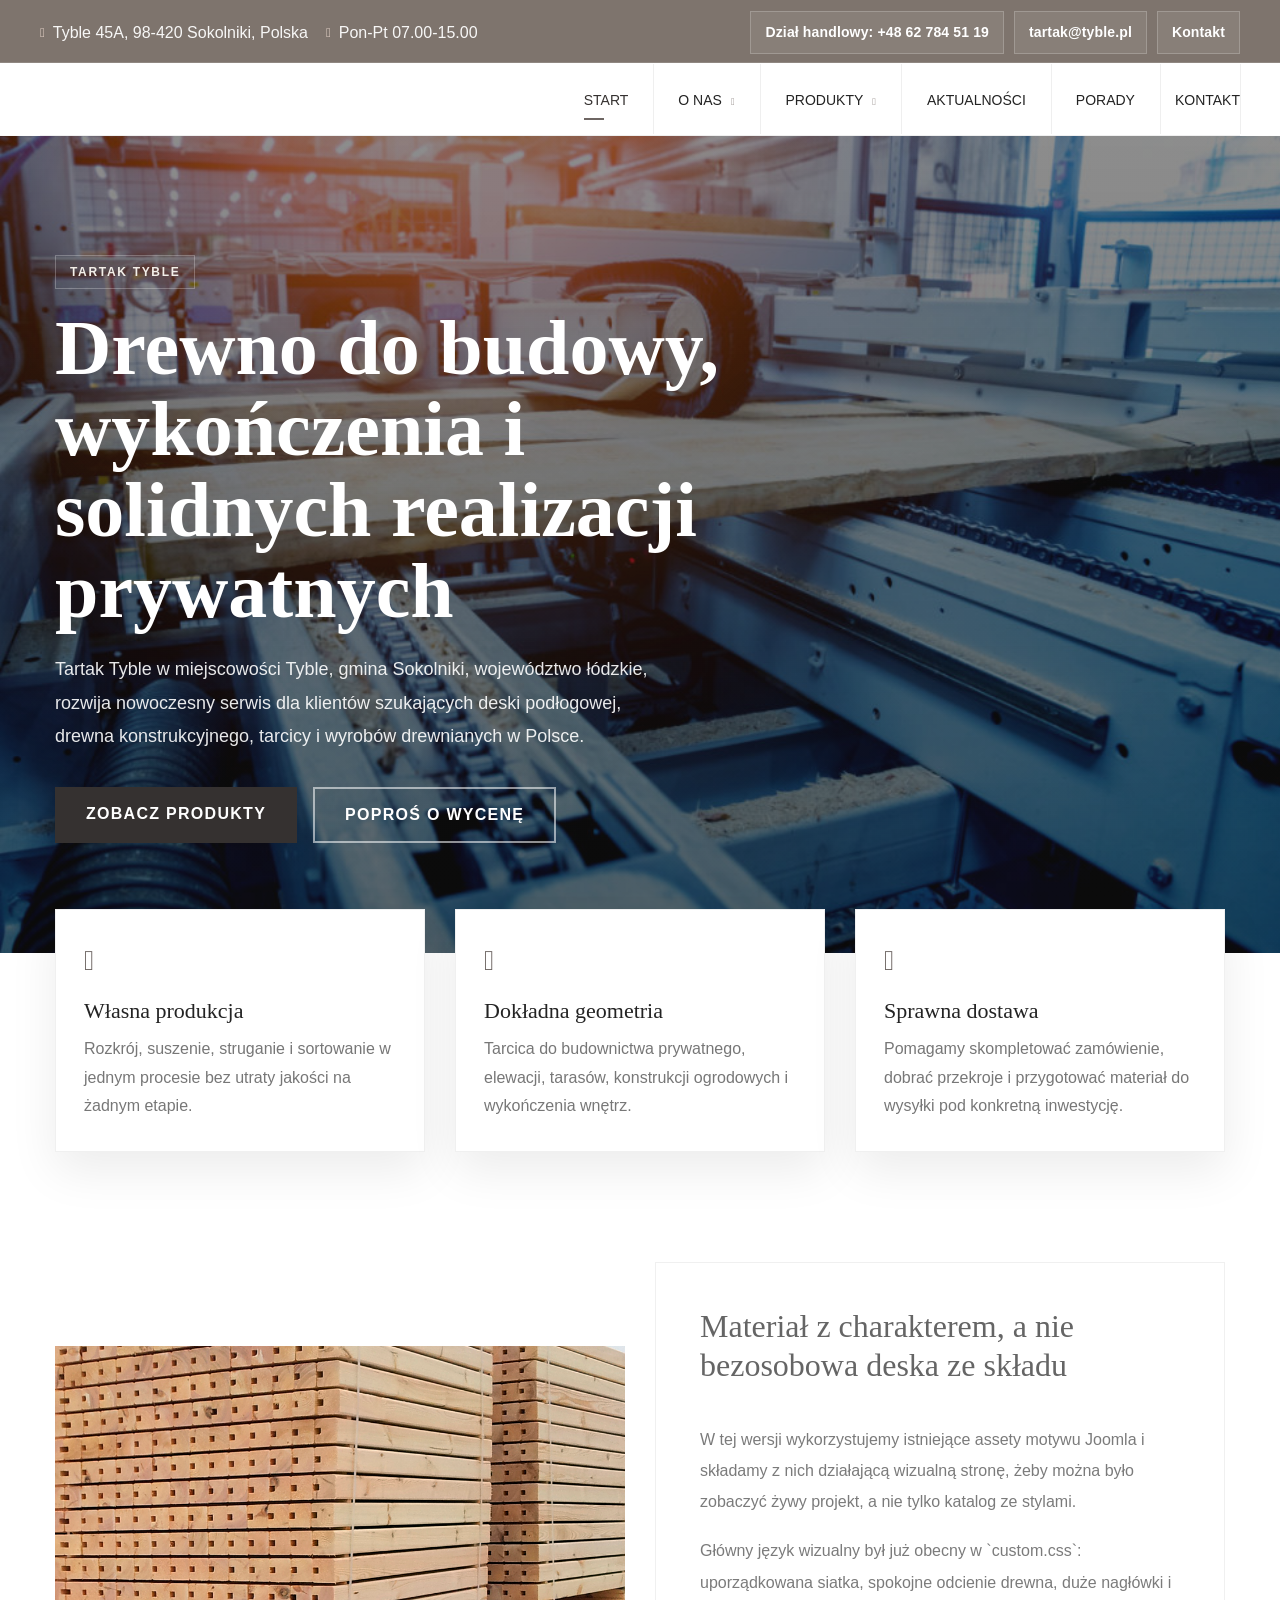
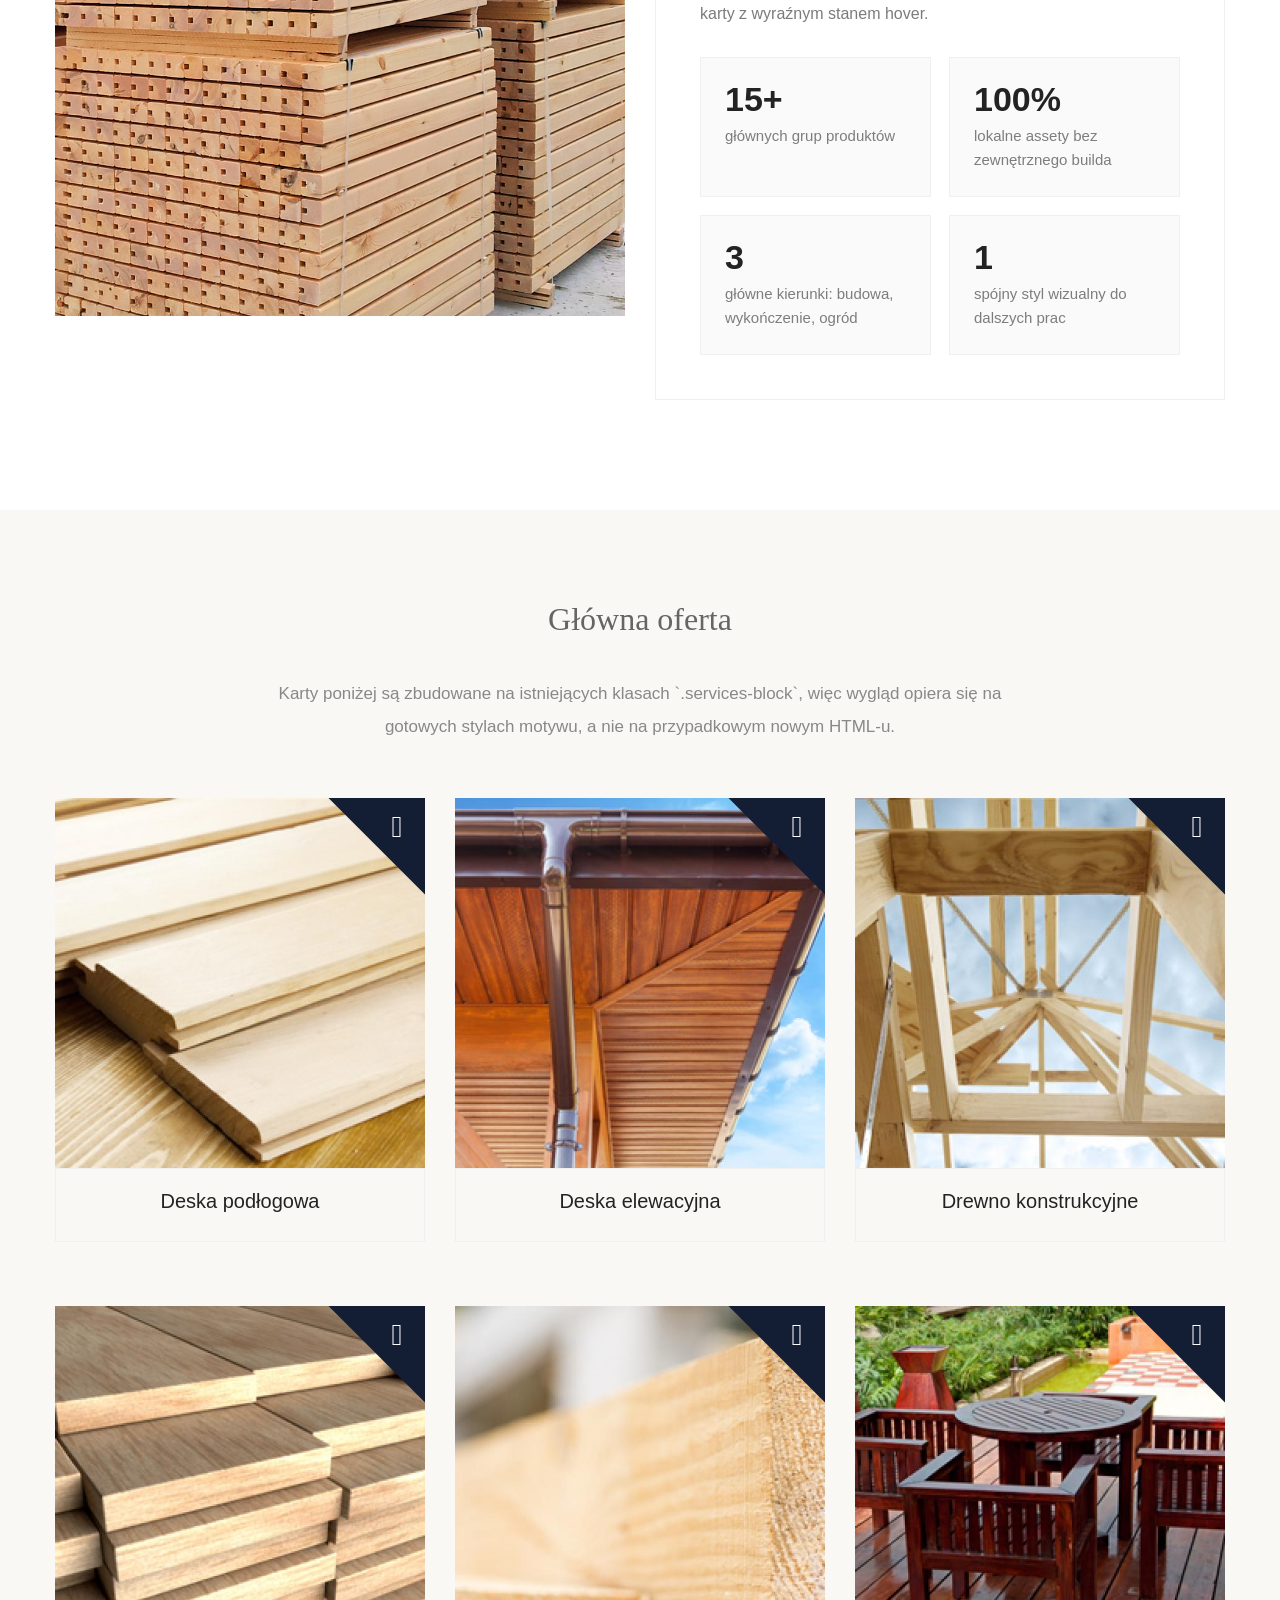
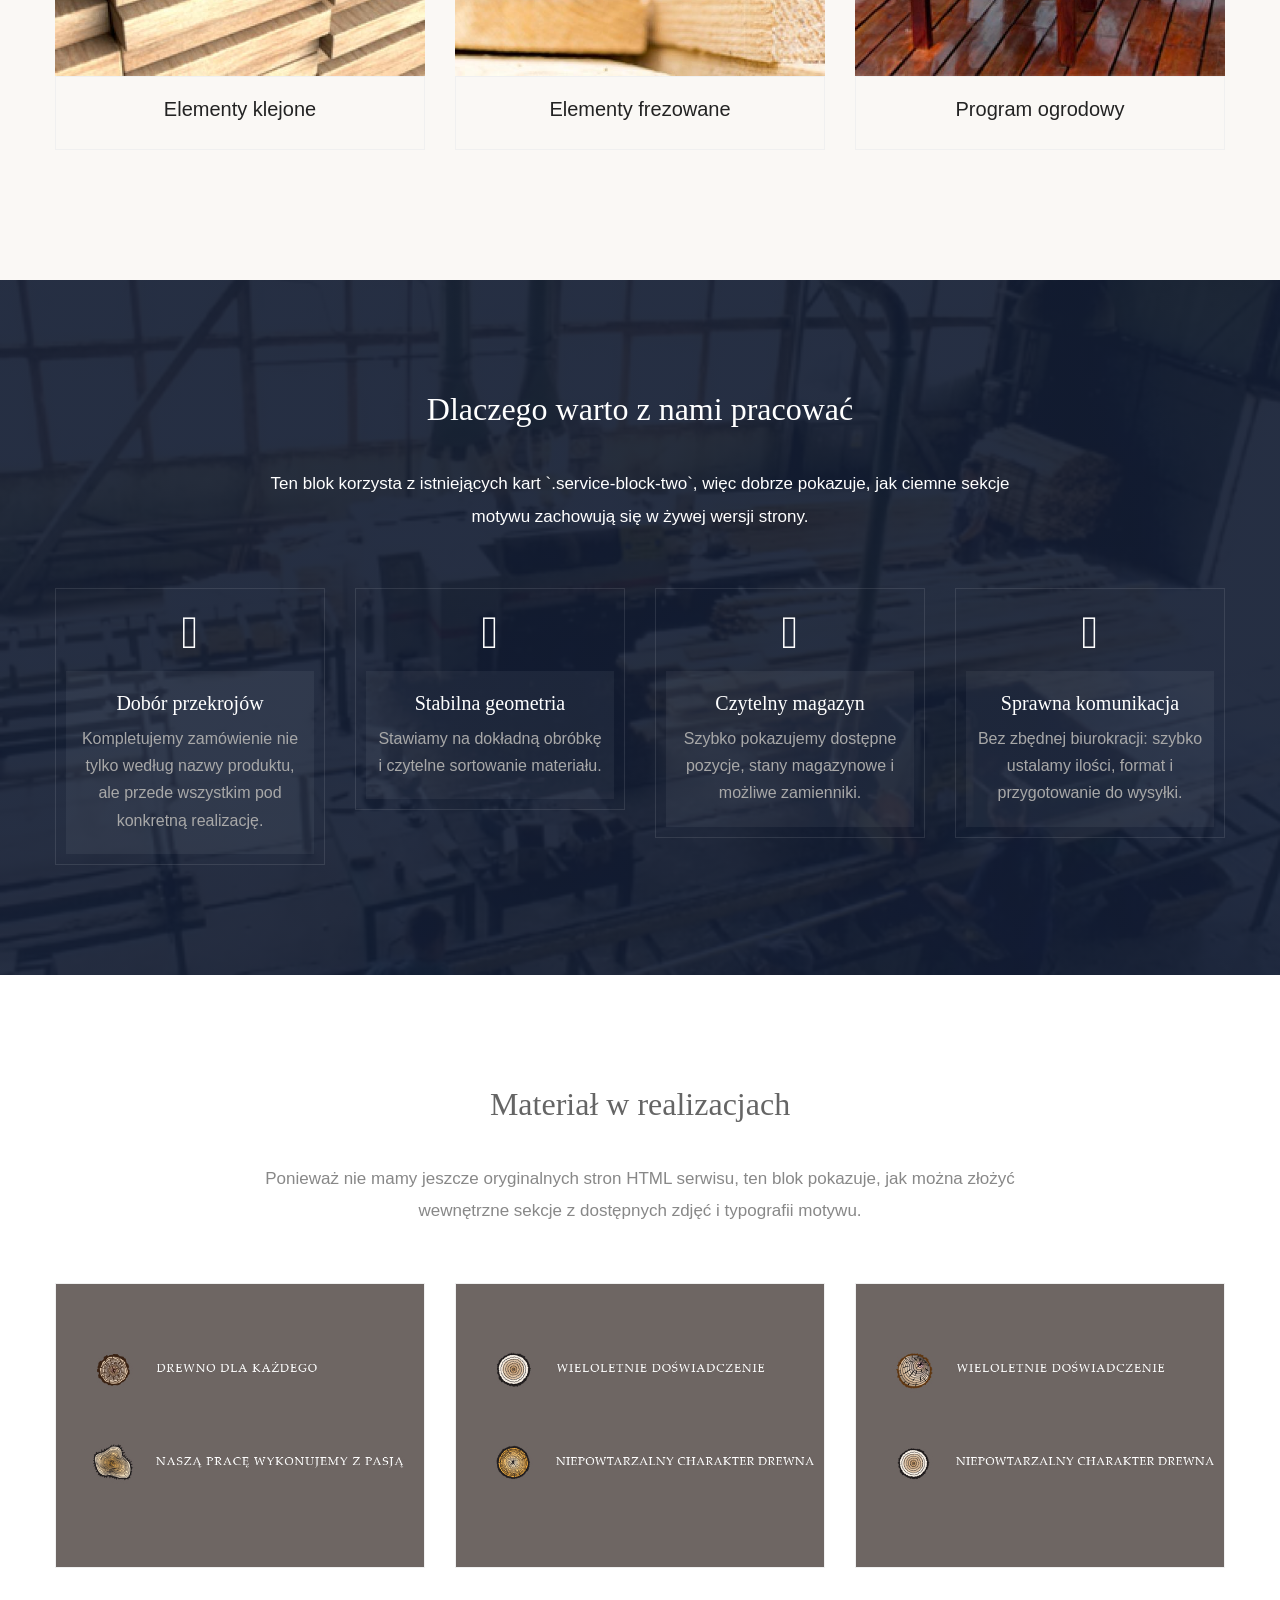
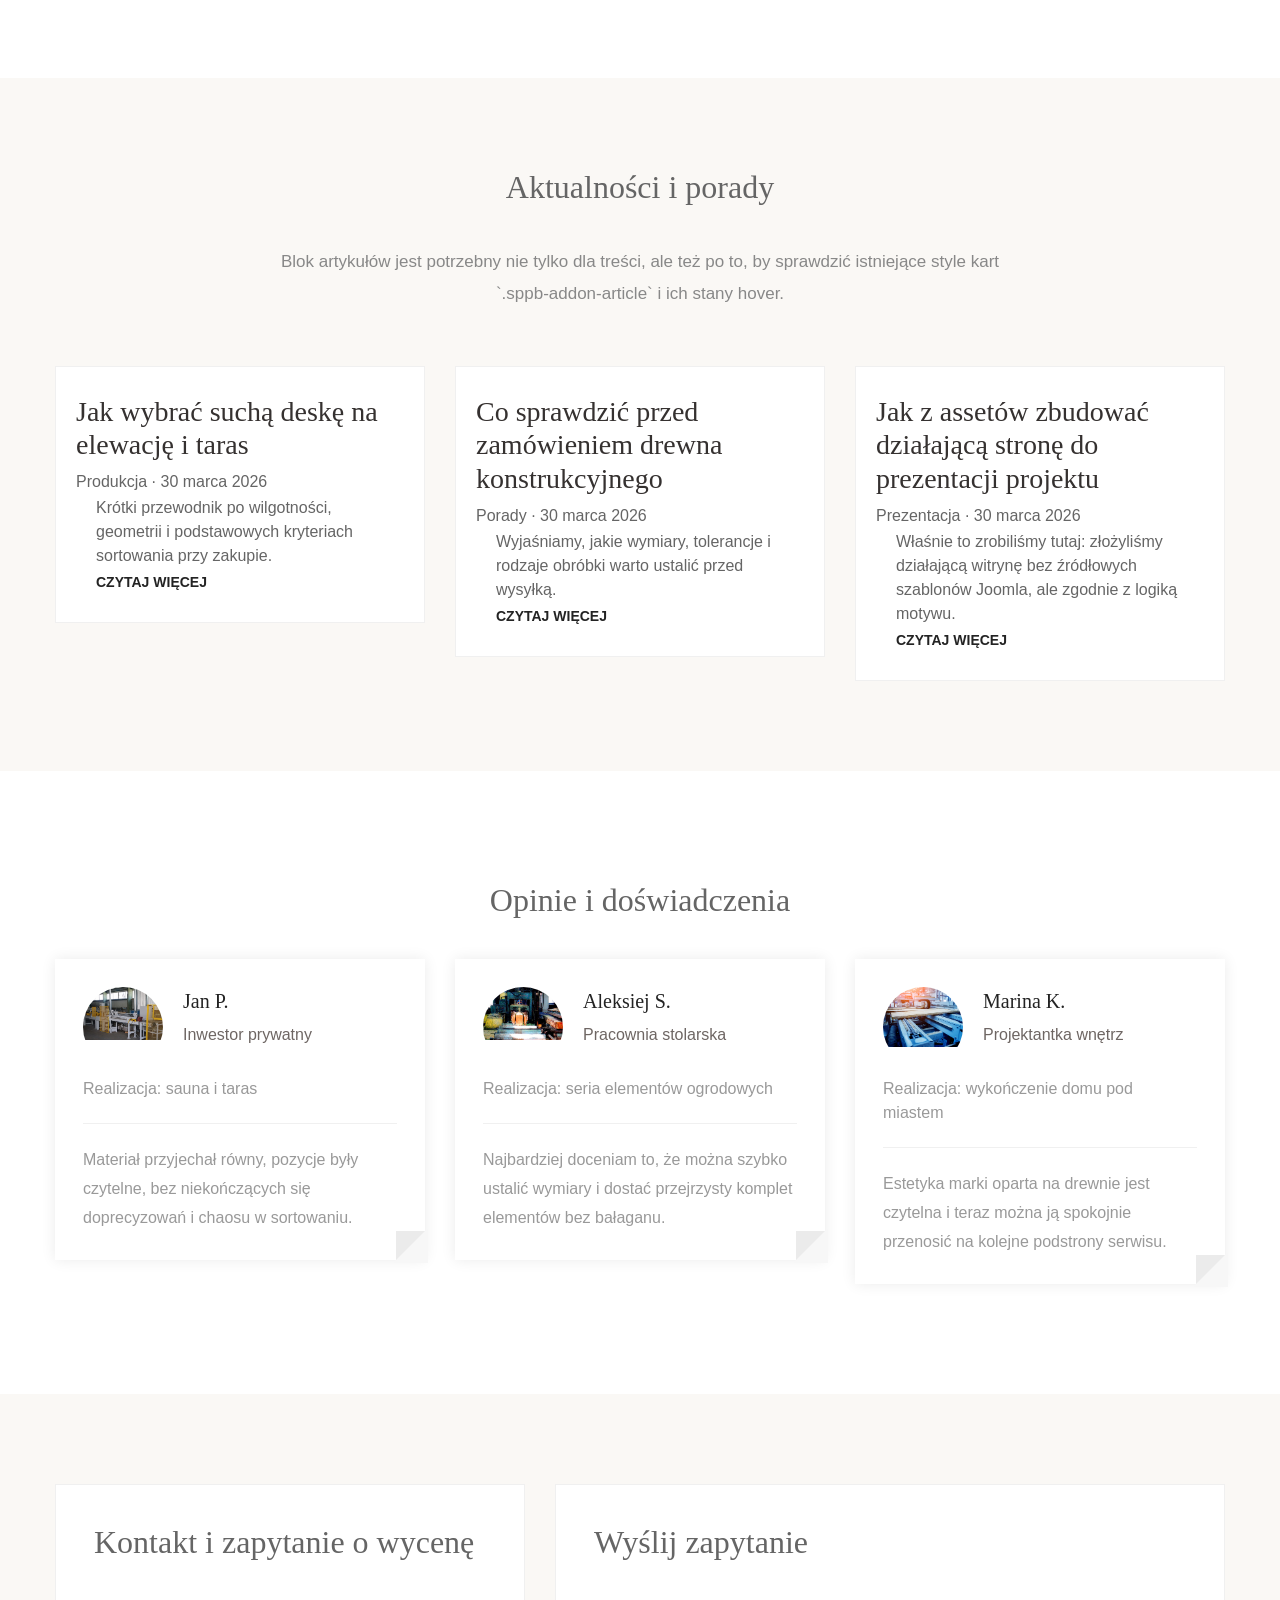
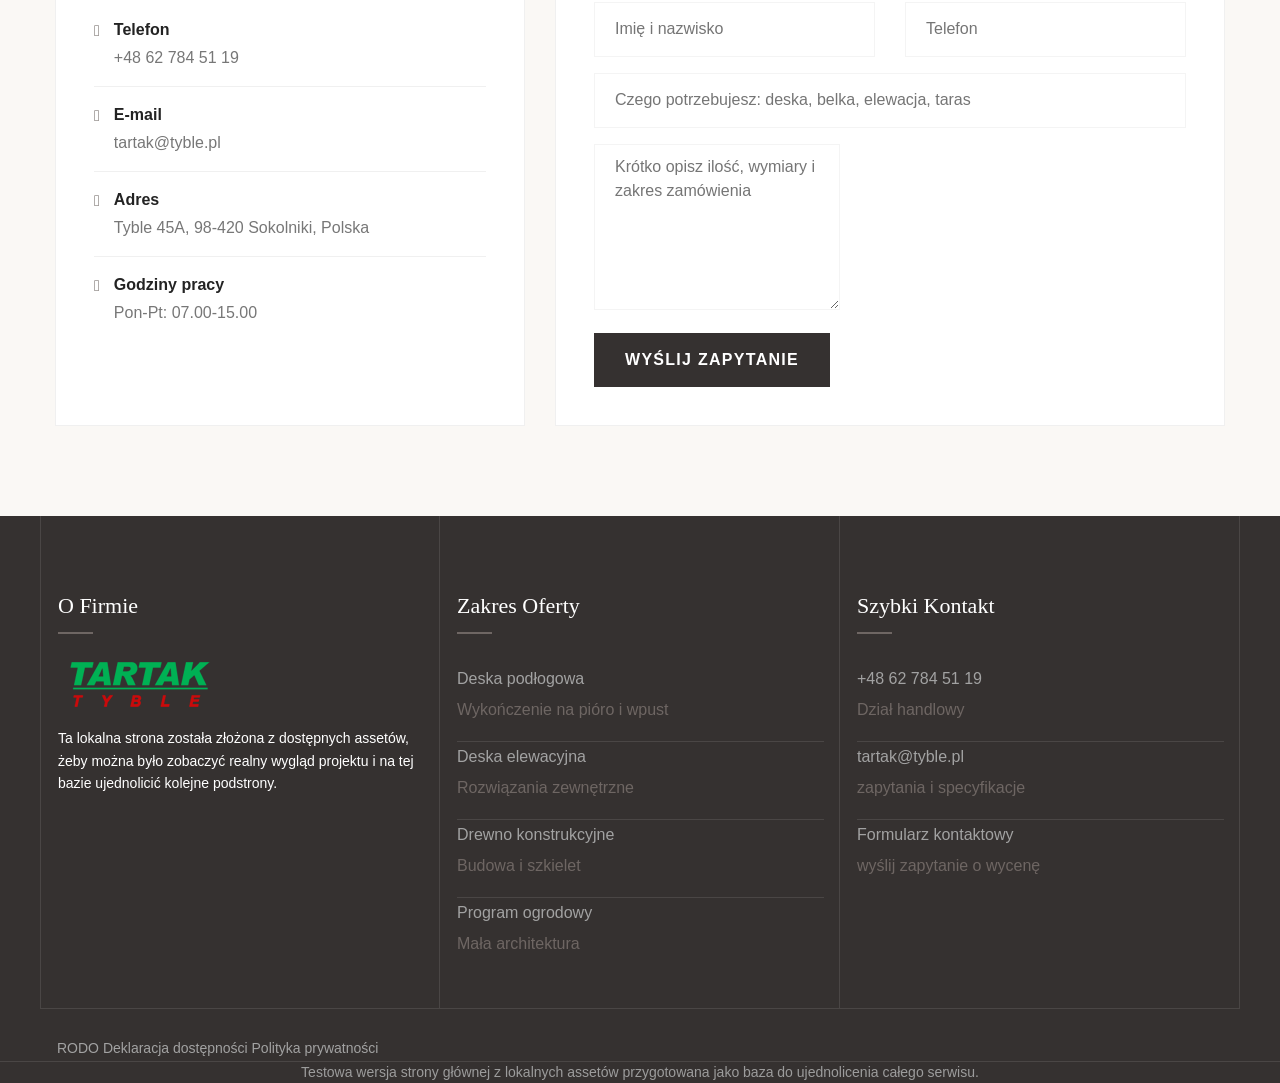
==== commit d649b4b5: "Improve GEO SEO and legal pages" ====
--- a/index.html
+++ b/index.html
@@ -3,7 +3,39 @@
 <head>
   <meta charset="utf-8">
   <meta name="viewport" content="width=device-width, initial-scale=1">
-  <title>Tartak Tyble</title>
+  <title>Tartak Tyble | Producent wyrobów drewnianych | Tyble, Sokolniki, woj. łódzkie</title>
+  <meta name="description" content="Tartak Tyble w miejscowości Tyble, Sokolniki, woj. łódzkie. Producent deski podłogowej, drewna konstrukcyjnego, tarcicy i wyrobów drewnianych w Polsce.">
+  <link rel="canonical" href="https://tyble.pl/">
+  <meta property="og:title" content="Tartak Tyble | Producent wyrobów drewnianych | Tyble, Sokolniki, woj. łódzkie">
+  <meta property="og:description" content="Tartak Tyble w miejscowości Tyble, Sokolniki, woj. łódzkie. Producent deski podłogowej, drewna konstrukcyjnego, tarcicy i wyrobów drewnianych w Polsce.">
+  <meta property="og:type" content="website">
+  <meta property="og:url" content="https://tyble.pl/">
+  <meta property="og:image" content="https://tyble.pl/tartak.jpg">
+  <meta property="og:locale" content="pl_PL">
+  <meta name="twitter:card" content="summary_large_image">
+  <script type="application/ld+json">
+    {
+      "@context": "https://schema.org",
+      "@type": "LocalBusiness",
+      "name": "Tartak Tyble Sp. z o.o.",
+      "image": "https://tyble.pl/tartak.jpg",
+      "url": "https://tyble.pl/",
+      "telephone": "+48 62 784 51 19",
+      "email": "tartak@tyble.pl",
+      "address": {
+        "@type": "PostalAddress",
+        "streetAddress": "Tyble 45A",
+        "postalCode": "98-420",
+        "addressLocality": "Sokolniki",
+        "addressCountry": "PL"
+      },
+      "areaServed": {
+        "@type": "AdministrativeArea",
+        "name": "województwo łódzkie"
+      },
+      "openingHours": "Mo-Fr 07:00-15:00"
+    }
+  </script>
   <link rel="stylesheet" href="bootstrap.min.css">
   <link rel="stylesheet" href="font-awesome-5.min.css">
   <link rel="stylesheet" href="animate.min.css">
@@ -370,6 +402,14 @@
     .home-article .sppb-addon-article:hover .sppb-article-introtext,
     .home-article .sppb-addon-article:hover .sppb-readmore {
       color: #ffffff !important;
+    }
+
+    .home-article .sppb-addon-article:hover {
+      background: #3b3533 !important;
+    }
+
+    .home-article .sppb-addon-article .sppb-img-responsive:before {
+      background-color: rgba(59, 53, 51, 0.84) !important;
     }
 
     .contact-panel {
@@ -551,9 +591,9 @@
           <span class="eyebrow">Tartak Tyble</span>
           <h1>Drewno do budowy, wykończenia i solidnych realizacji prywatnych</h1>
           <p>
-            Złożyliśmy lokalną stronę główną z dostępnych assetów: z tym samym charakterem,
-            ciepłą paletą, wyrazistą typografią i kartami produktów, które już wspierają
-            istniejące style motywu.
+            Tartak Tyble w miejscowości Tyble, gmina Sokolniki, województwo łódzkie, rozwija
+            nowoczesny serwis dla klientów szukających deski podłogowej, drewna konstrukcyjnego,
+            tarcicy i wyrobów drewnianych w Polsce.
           </p>
           <div class="hero-actions">
             <a class="btn btn-primary" href="produkty.html">Zobacz produkty</a>
@@ -1002,28 +1042,28 @@
                   <i class="fas fa-phone-alt"></i>
                   <div>
                     <strong>Telefon</strong>
-                    +375 (29) 111-22-33
+                    +48 62 784 51 19
                   </div>
                 </li>
                 <li>
                   <i class="fas fa-envelope"></i>
                   <div>
                     <strong>E-mail</strong>
-                    info@tartak-tyble.by
+                    tartak@tyble.pl
                   </div>
                 </li>
                 <li>
                   <i class="fas fa-map-marker-alt"></i>
                   <div>
                     <strong>Adres</strong>
-                    Plac produkcyjny i magazyn wyrobów gotowych
+                    Tyble 45A, 98-420 Sokolniki, Polska
                   </div>
                 </li>
                 <li>
                   <i class="fas fa-clock"></i>
                   <div>
                     <strong>Godziny pracy</strong>
-                    Pon.–Pt.: 8:00–17:00
+                    Pon-Pt: 07.00-15.00
                   </div>
                 </li>
               </ul>
@@ -1091,10 +1131,19 @@
             <h3 class="sppb-addon-title">Szybki kontakt</h3>
             <div class="sp-module-content">
               <ul class="latestnews list-unstyled">
-                <li><a href="tel:+375291112233">+375 (29) 111-22-33 <span>kontakt w dni robocze</span></a></li>
-                <li><a href="mailto:info@tartak-tyble.by">info@tartak-tyble.by <span>zapytania i specyfikacje</span></a></li>
+                <li><a href="tel:+48627845119">+48 62 784 51 19 <span>Dział handlowy</span></a></li>
+                <li><a href="mailto:tartak@tyble.pl">tartak@tyble.pl <span>zapytania i specyfikacje</span></a></li>
                 <li><a href="kontakt.html">Formularz kontaktowy <span>wyślij zapytanie o wycenę</span></a></li>
               </ul>
+            </div>
+          </div>
+        </div>
+        <div class="col-12">
+          <div class="sppb-column-addons" style="padding-top:28px;">
+            <div class="legal-links">
+              <a href="rodo.html">RODO</a>
+              <a href="deklaracja-dostepnosci.html">Deklaracja dostępności</a>
+              <a href="polityka-prywatnosci.html">Polityka prywatności</a>
             </div>
           </div>
         </div>
--- a/custom.css
+++ b/custom.css
@@ -672,7 +672,7 @@
 background: #ffffff;
 transition: all 0.4s ease;
 }
-.home-article .sppb-addon-article:hover {background:#121212;transition: all 0.4s ease;}
+.home-article .sppb-addon-article:hover {background:#3b3533;transition: all 0.4s ease;}
 .home-article  .sppb-addon-article .sppb-img-responsive:before {
 position: absolute;
 content: '';
@@ -682,7 +682,7 @@
 height: 100%;
 display: block;
 background-size: cover;
-background-color: rgba(19,29,51,0.80)!important;
+background-color: rgba(59,53,51,0.84)!important;
 transition: all 0.4s ease;
 z-index:99;
 }
@@ -1453,4 +1453,4 @@
 }
 .sp-module-content .latestnews > li > a > span {
 color: #6e6663;
-}+}
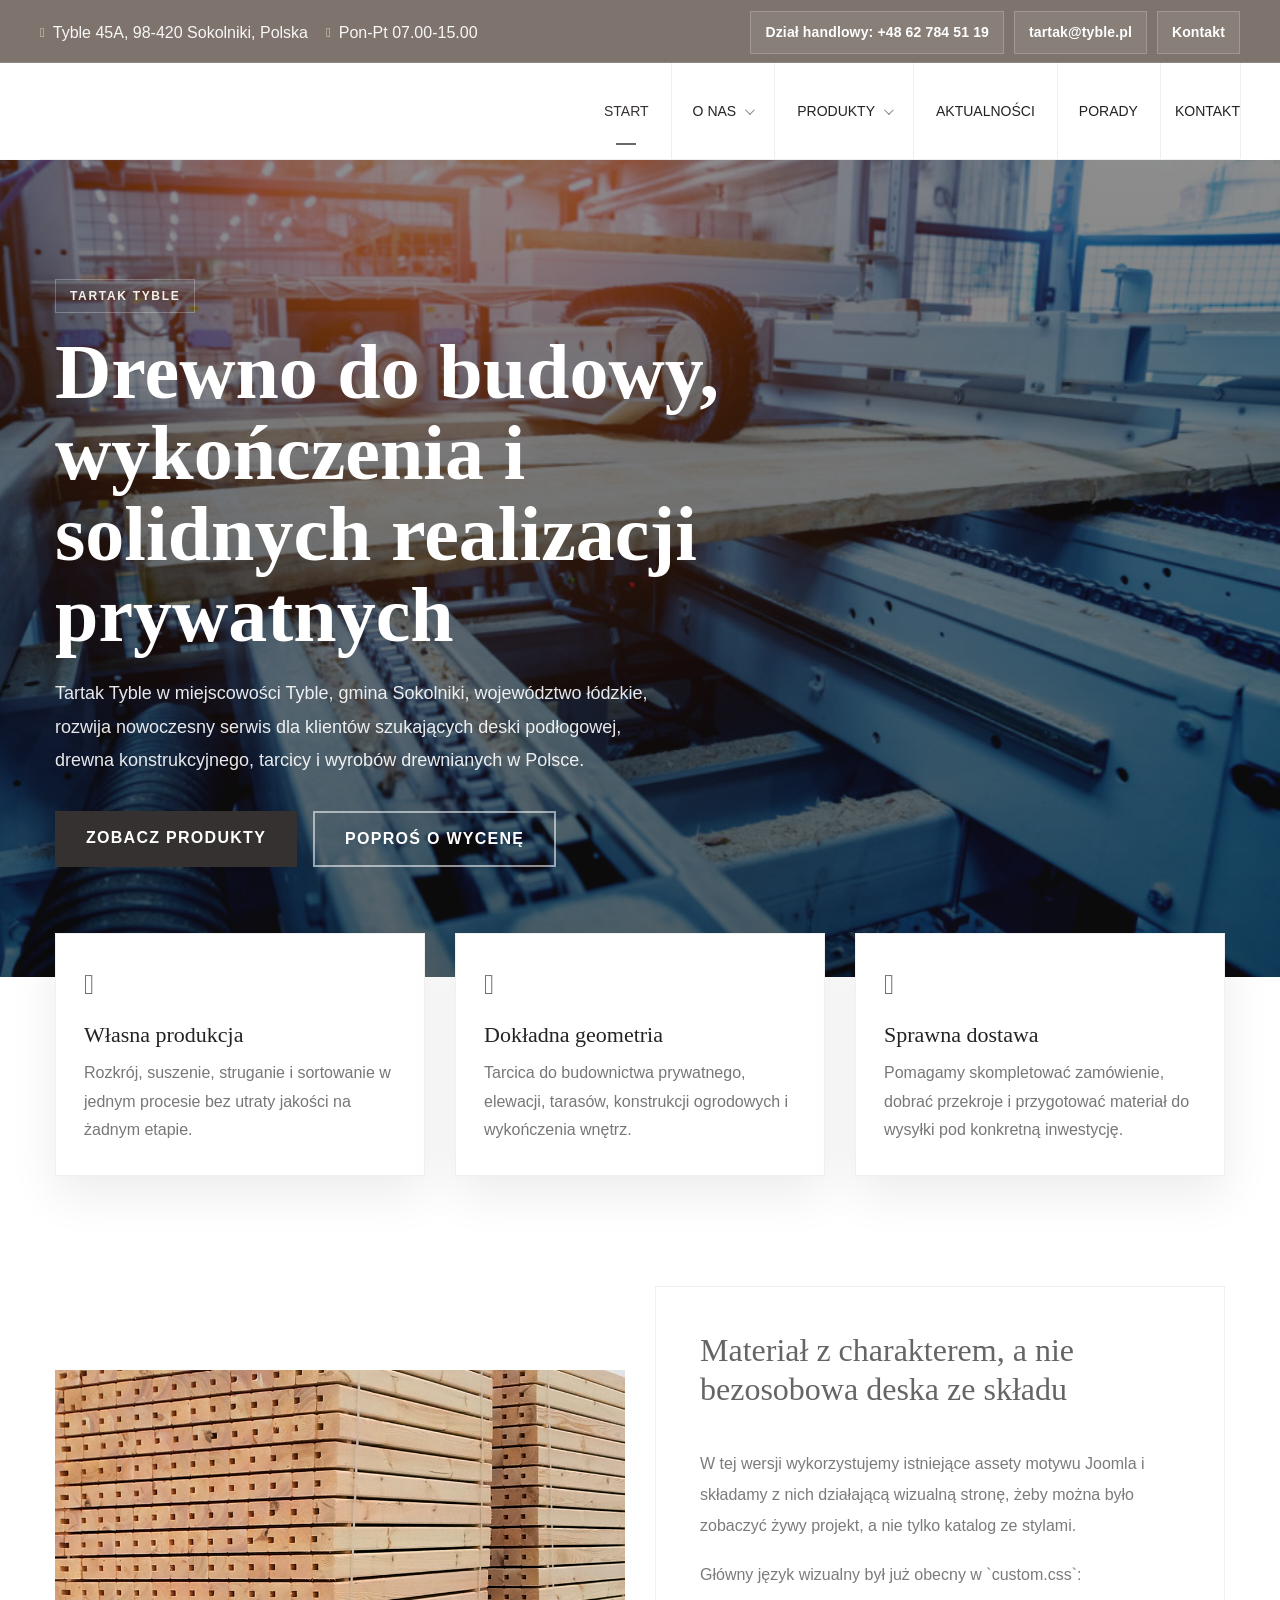
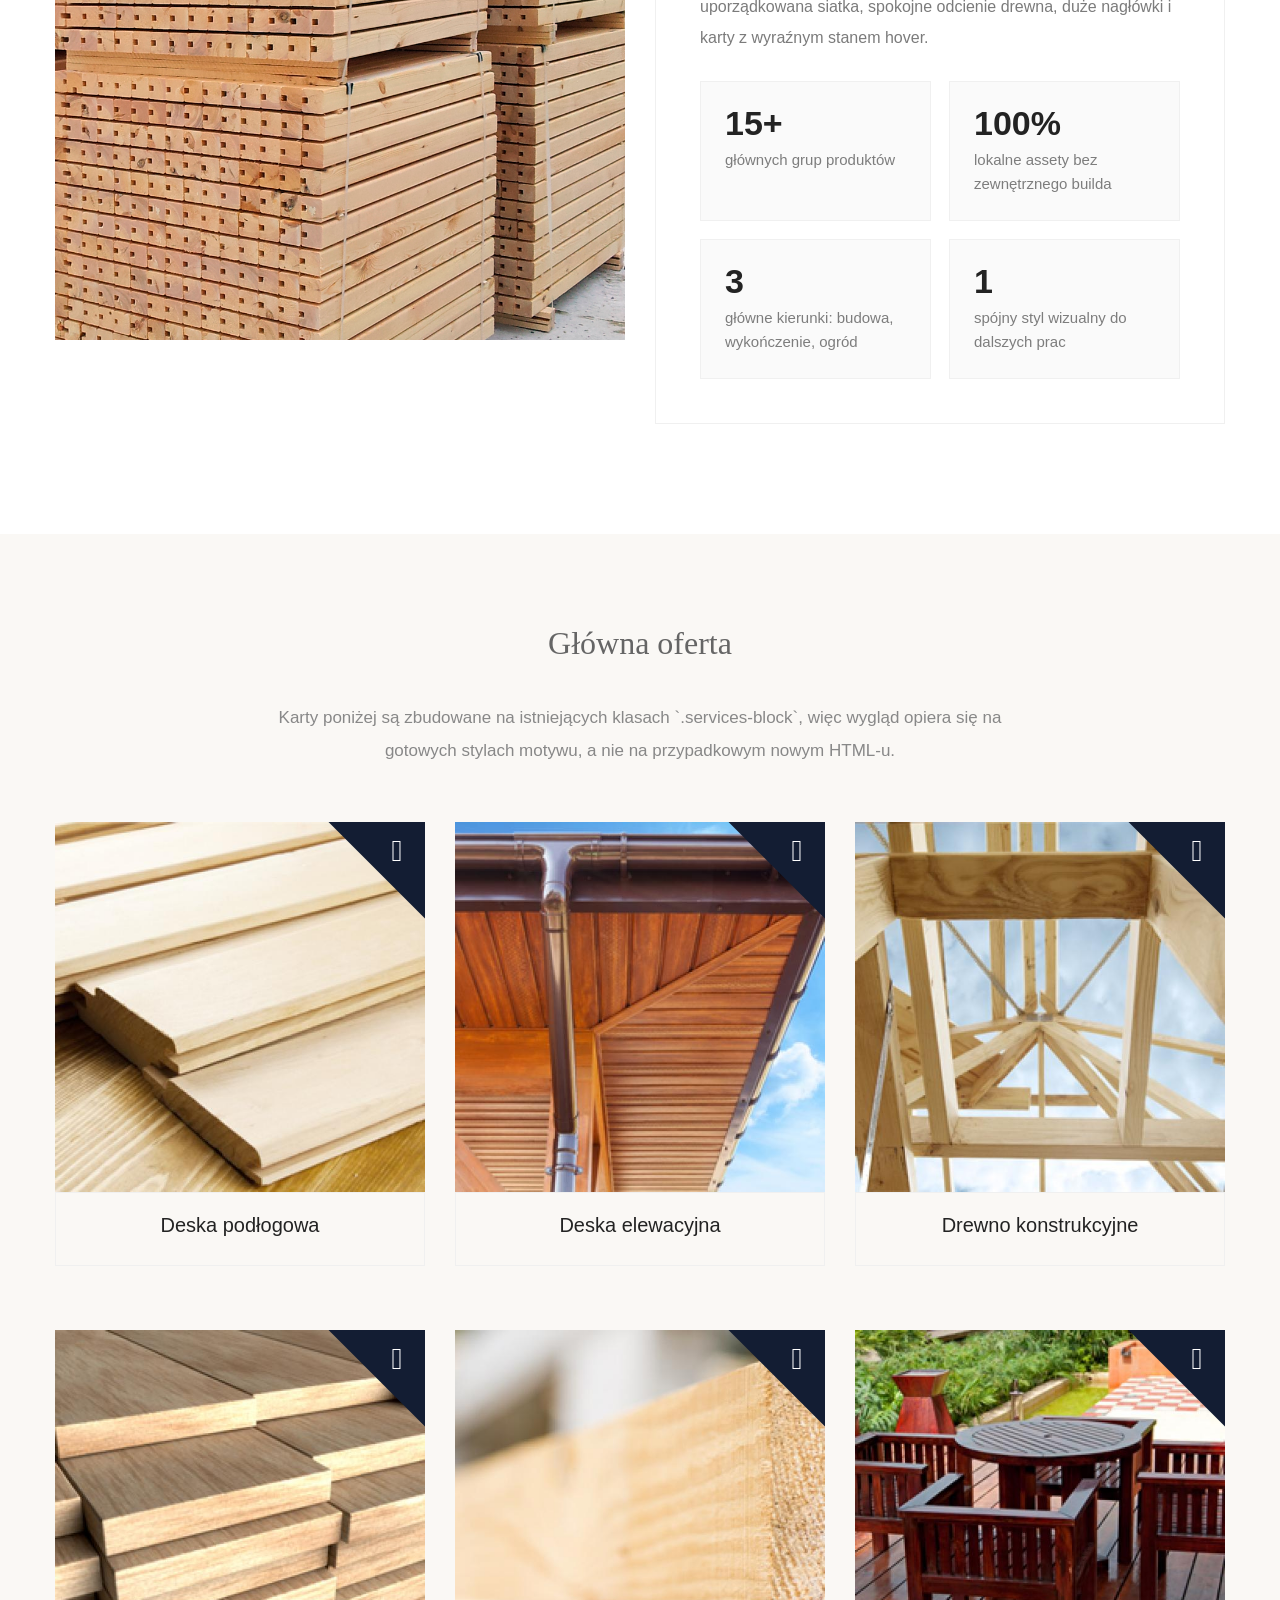
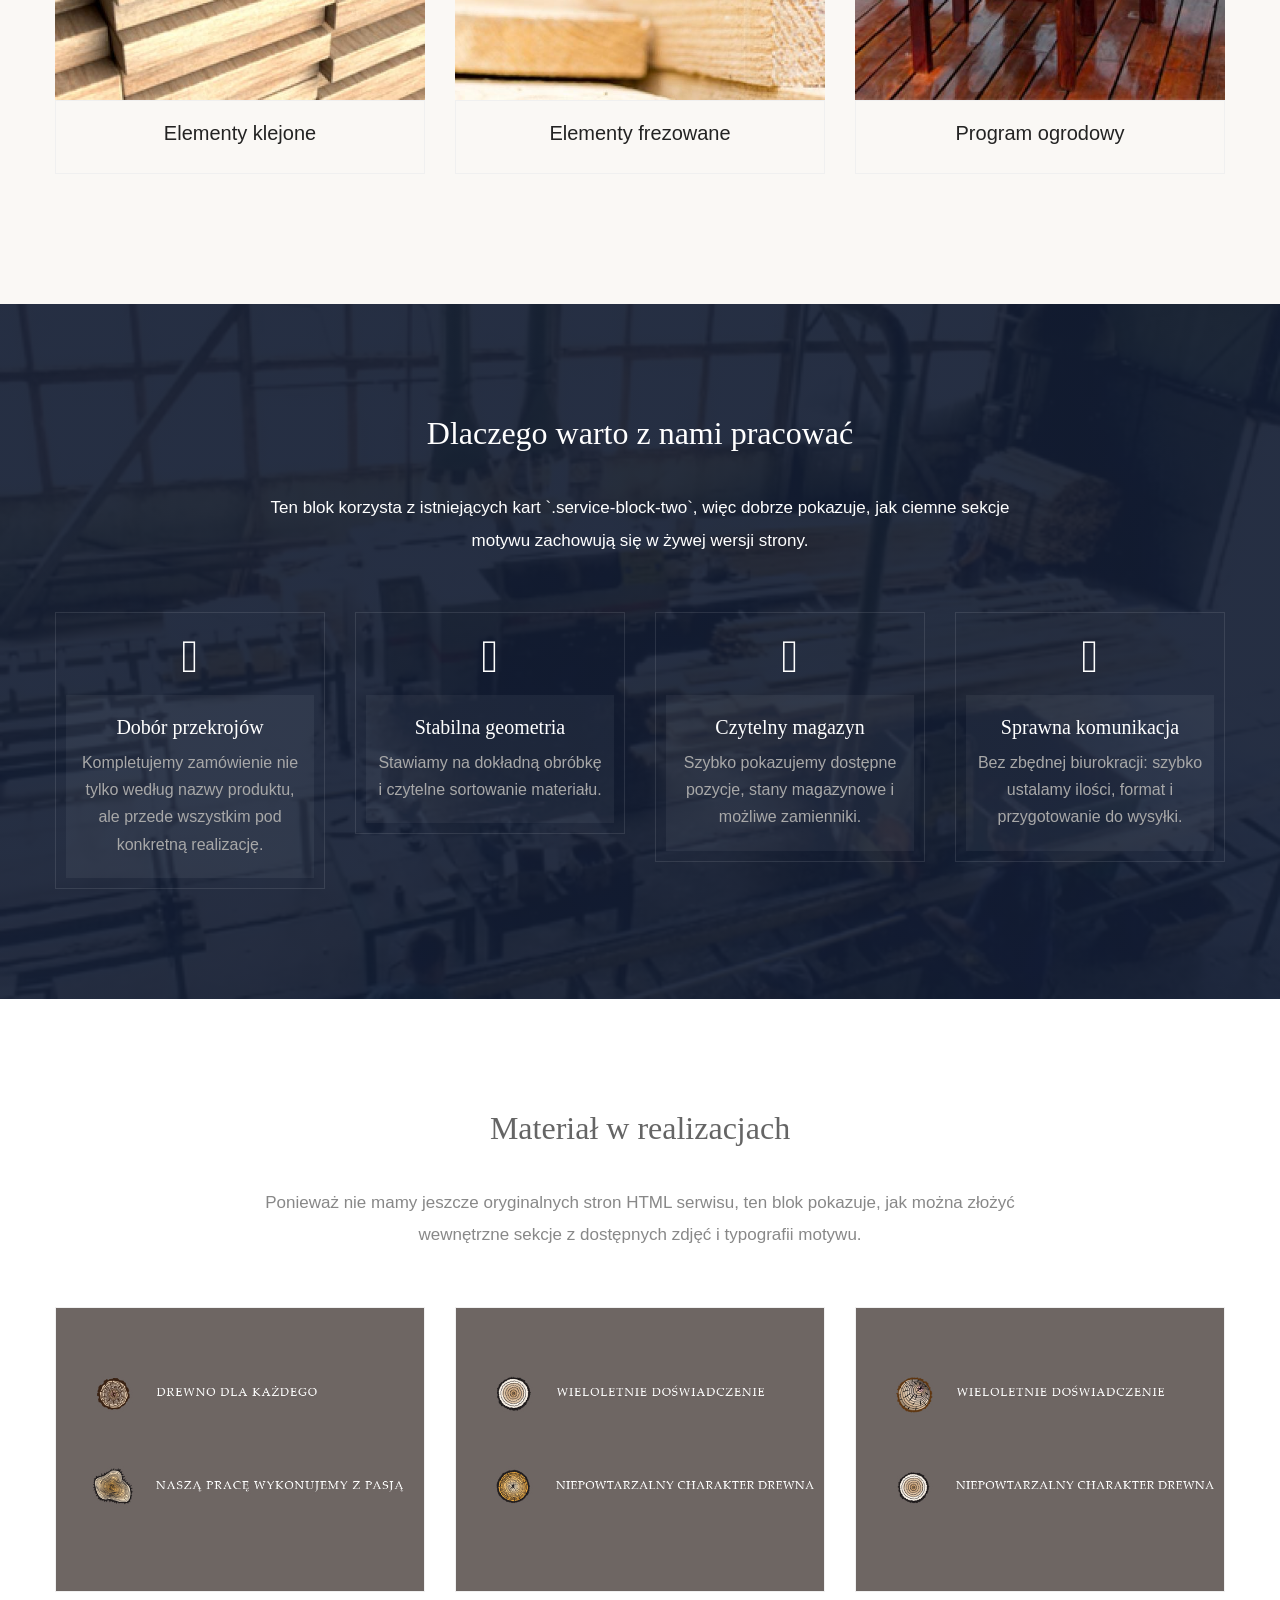
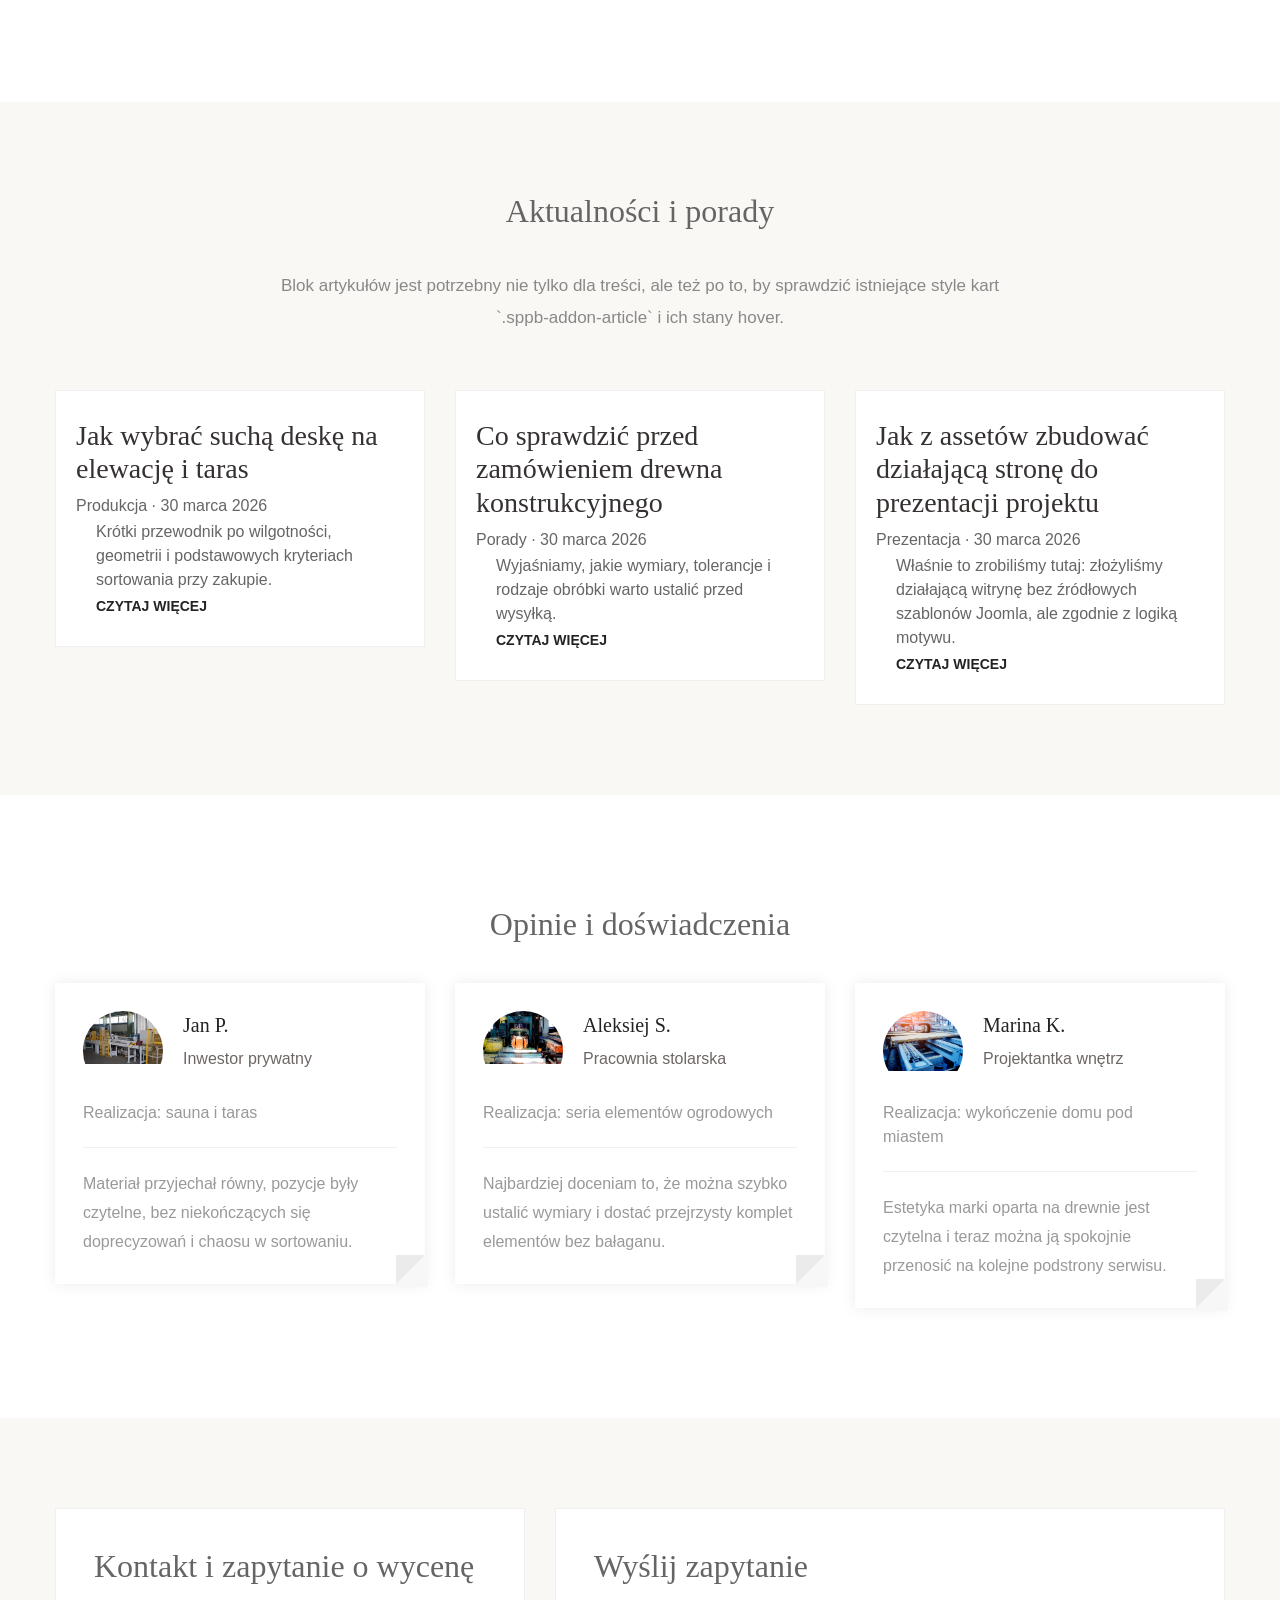
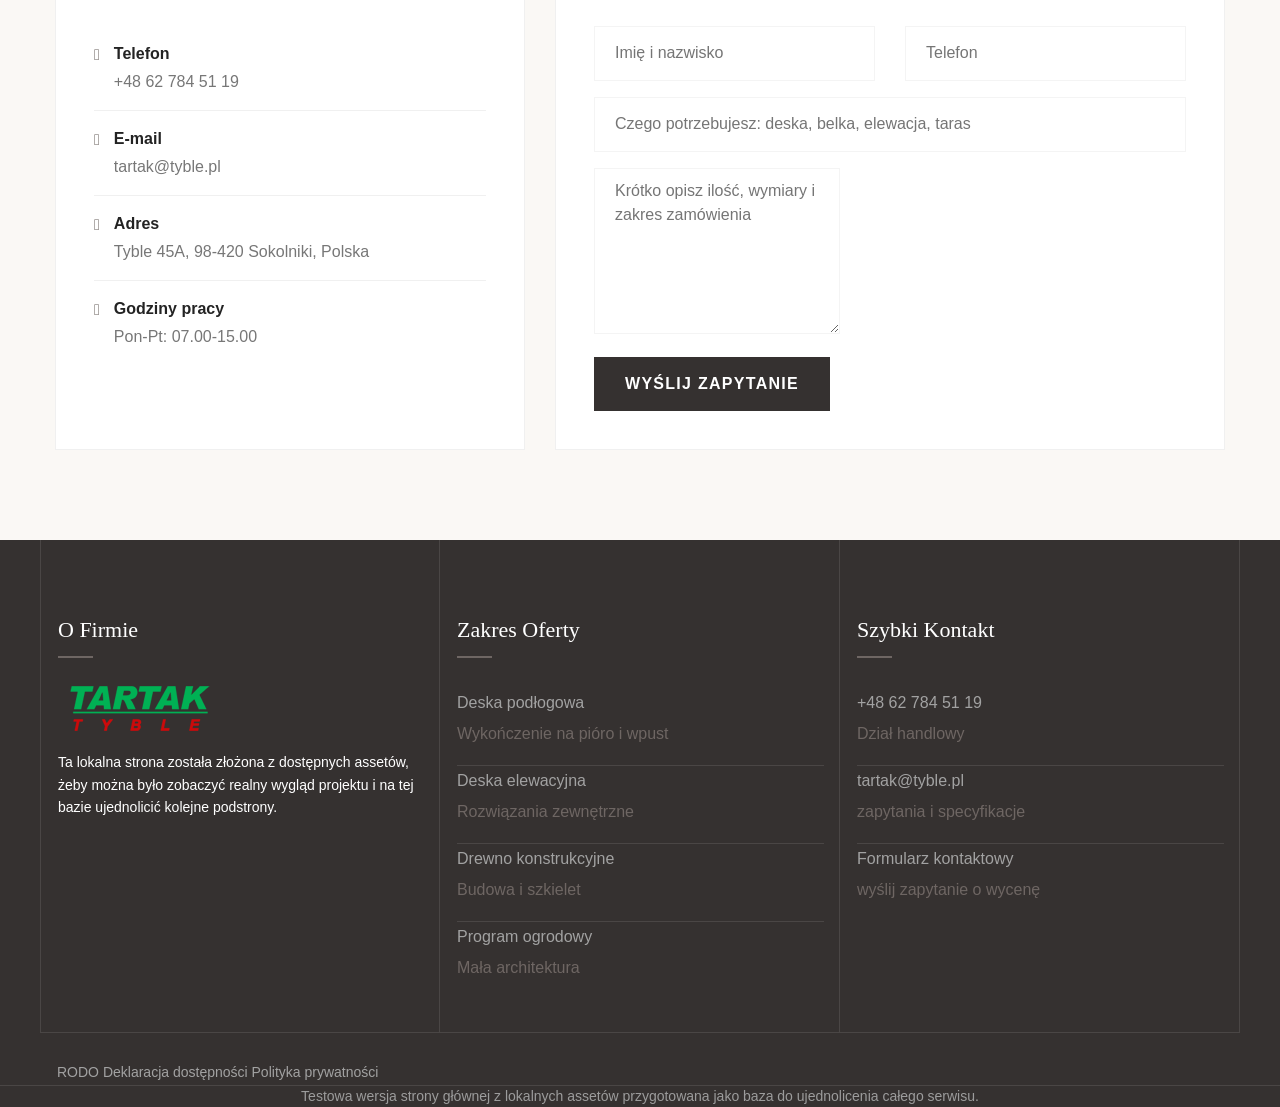
==== commit cda4261a: "Unify header navigation styling" ====
--- a/index.html
+++ b/index.html
@@ -148,15 +148,30 @@
 
     .sp-megamenu-parent > li {
       position: relative;
+      flex: 0 0 auto;
+      text-align: center;
+    }
+
+    .sp-megamenu-parent > li > a,
+    .sp-megamenu-parent > li > span {
+      display: flex;
+      align-items: center;
+      justify-content: center;
+      min-height: 96px;
+      padding: 0 22px;
+      white-space: nowrap;
     }
 
     .sp-megamenu-parent > li.sp-has-child > a::after {
-      content: "\f078";
-      font-family: "Font Awesome 5 Free";
-      font-weight: 900;
-      font-size: 10px;
+      content: "";
+      display: inline-block;
+      width: 7px;
+      height: 7px;
+      border-right: 1.5px solid #8a817d;
+      border-bottom: 1.5px solid #8a817d;
+      transform: rotate(45deg) translateY(-2px);
       margin-left: 9px;
-      color: #8a817d;
+      vertical-align: middle;
     }
 
     .sp-megamenu-parent .sp-dropdown {
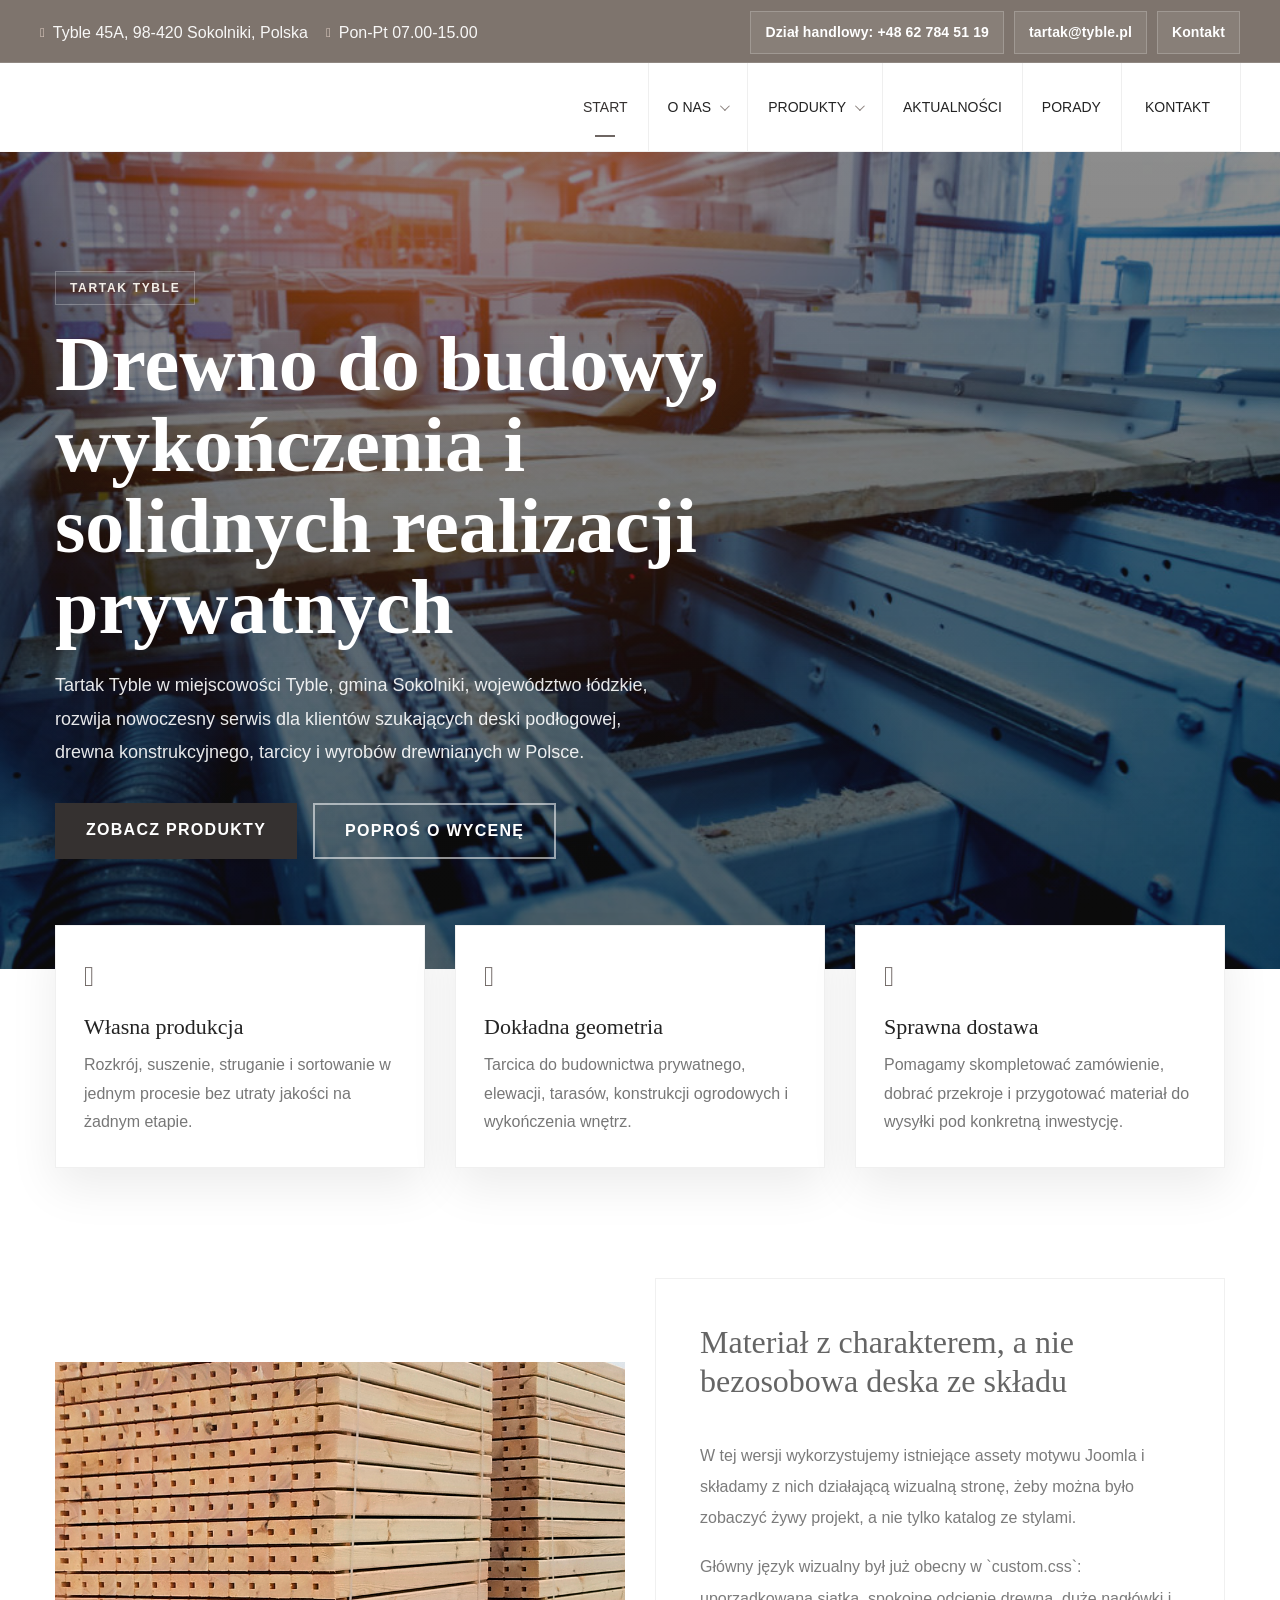
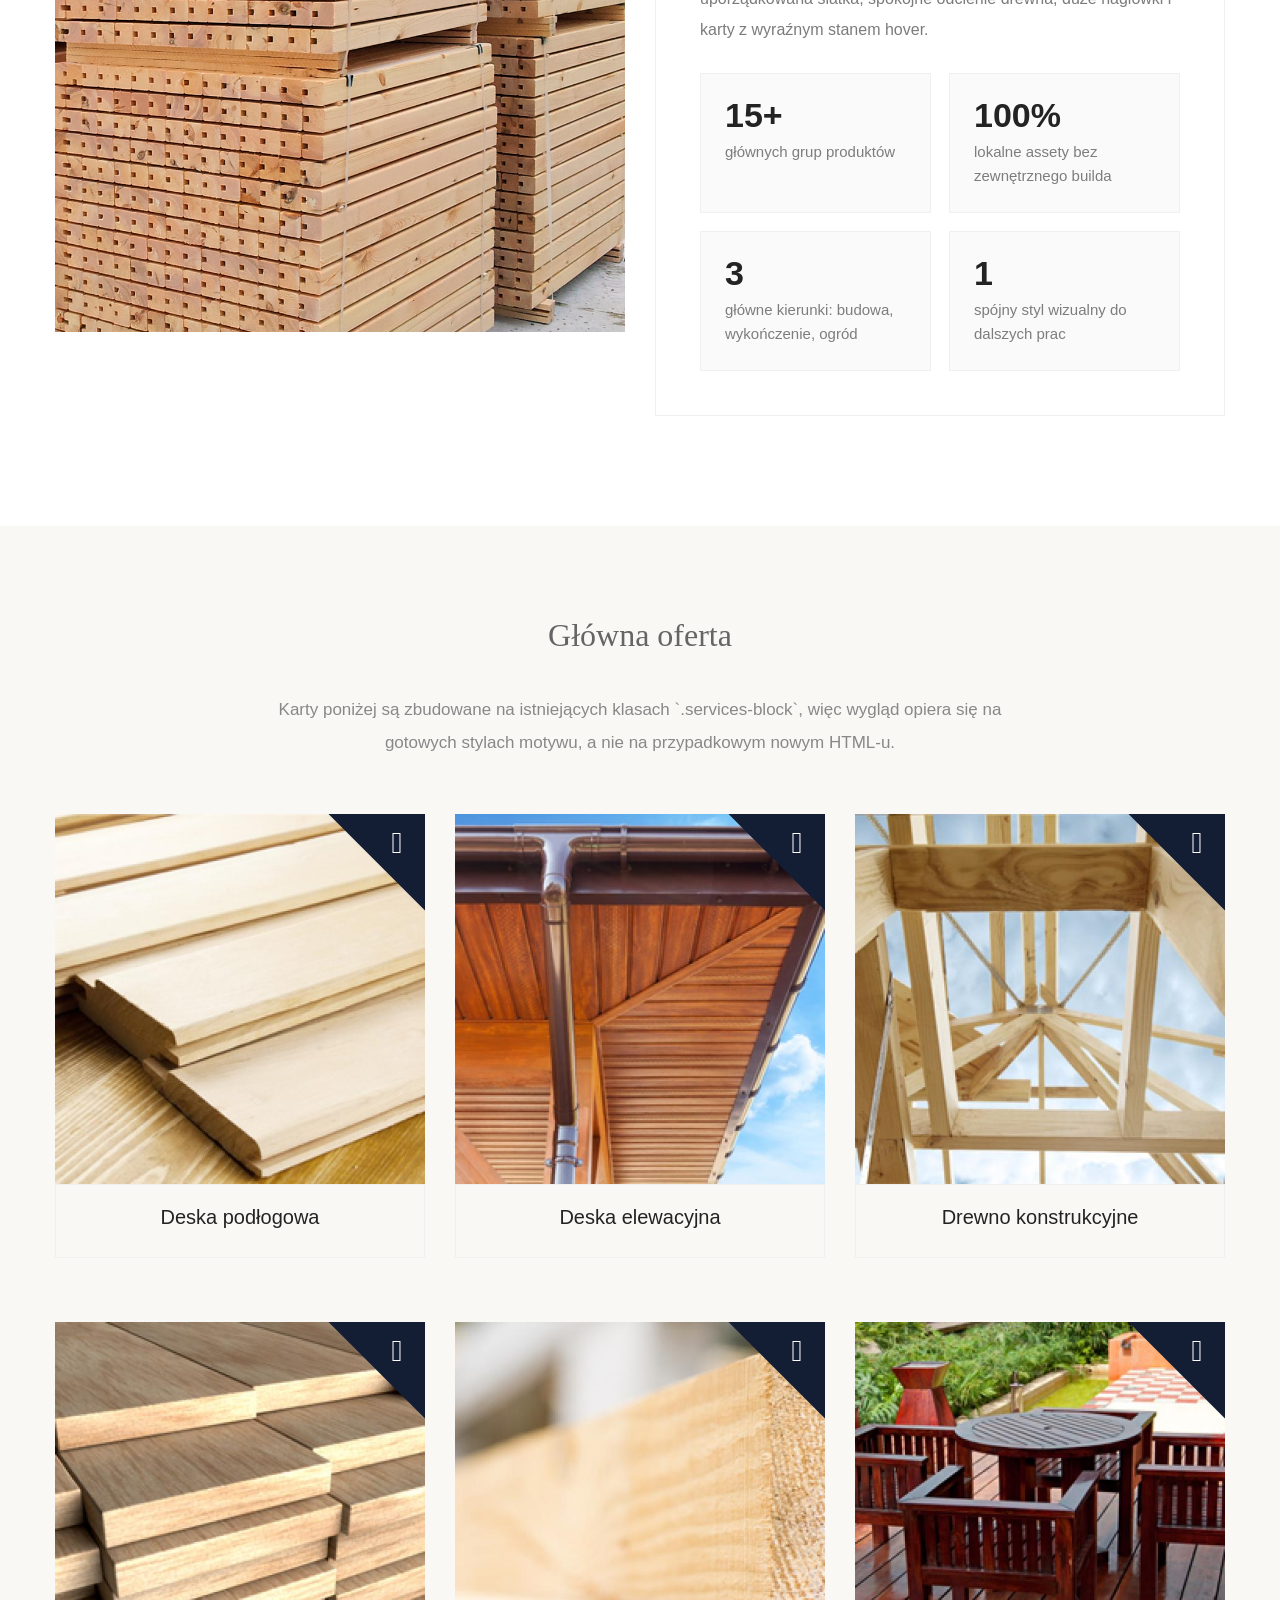
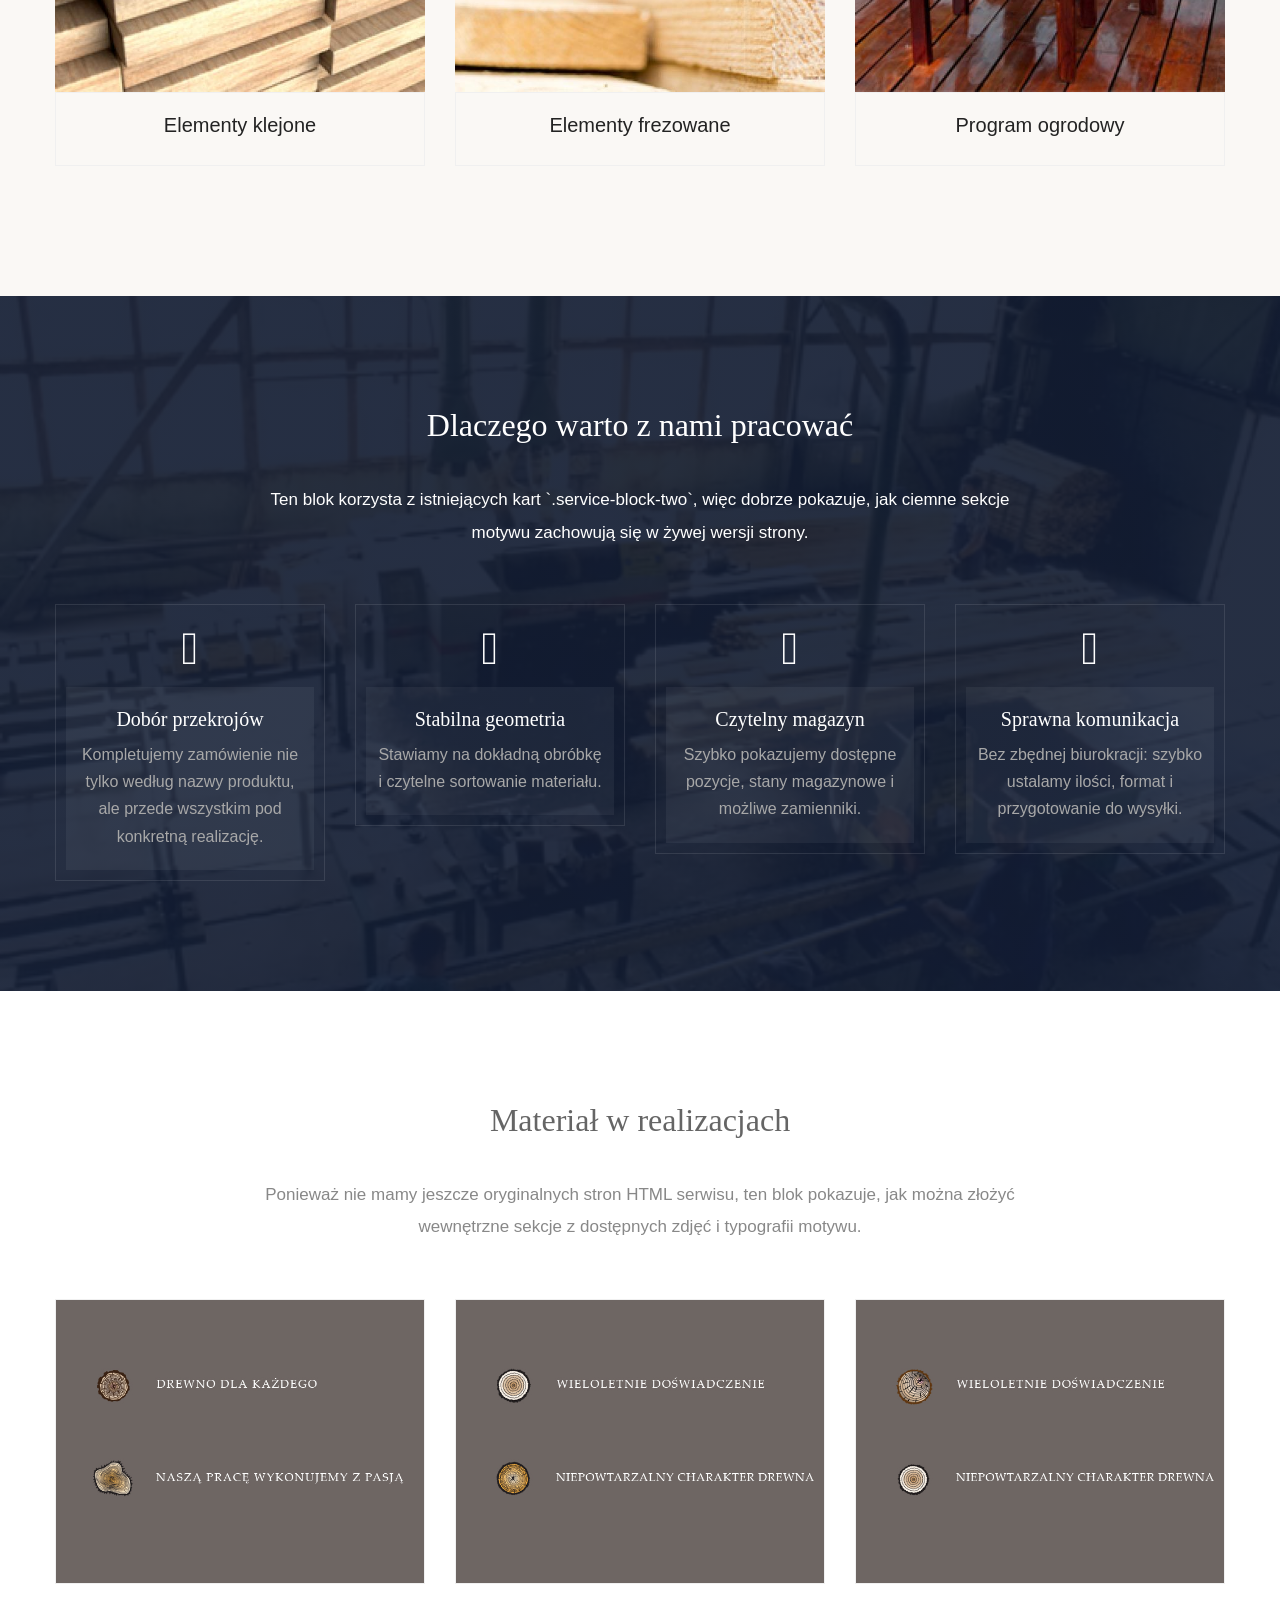
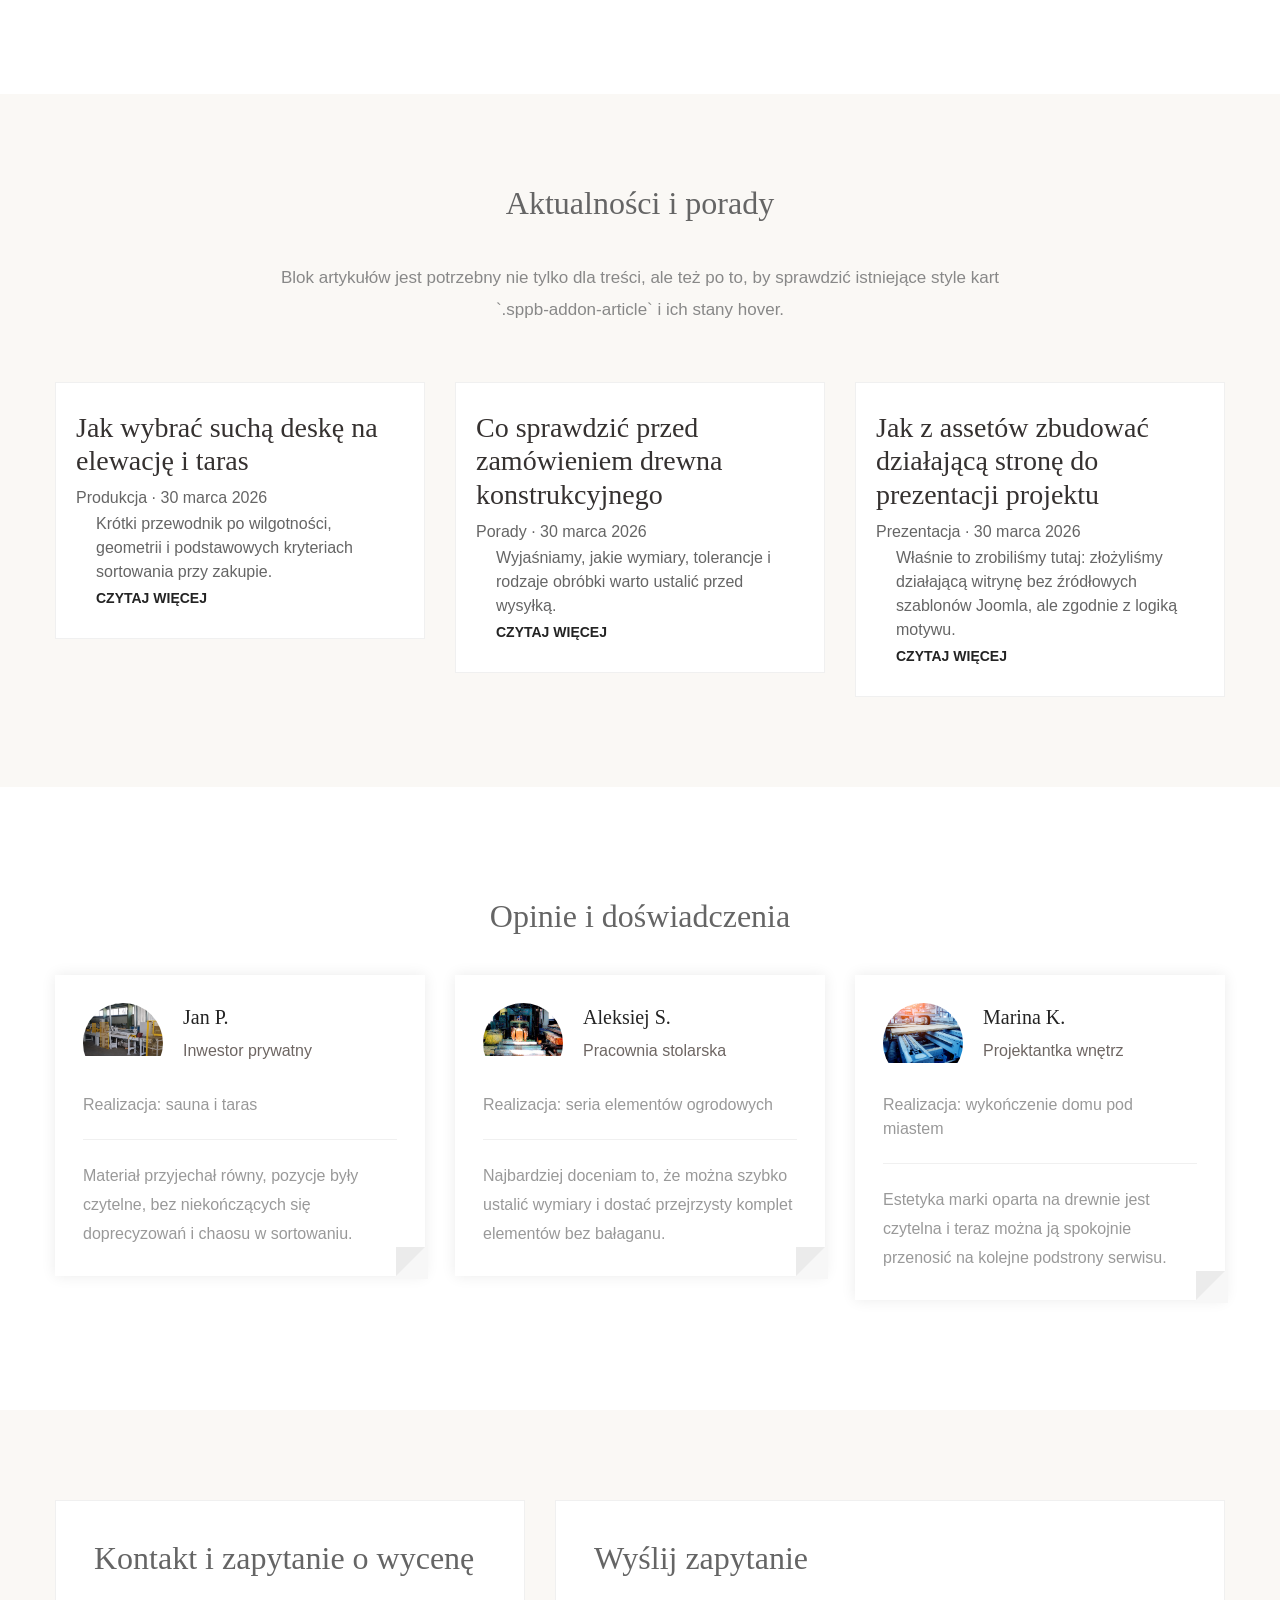
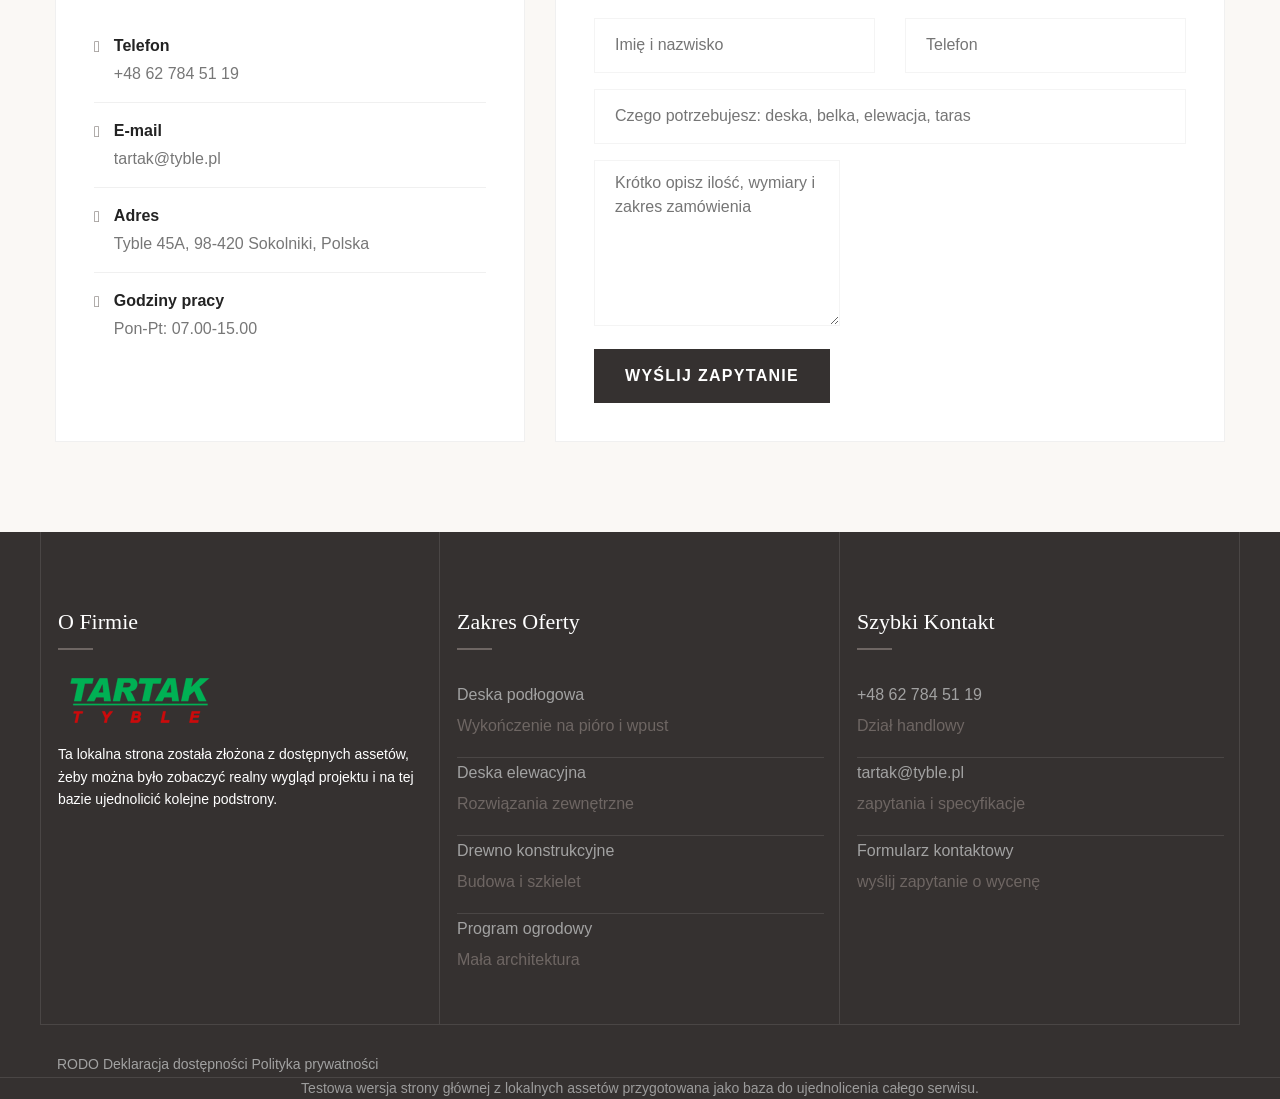
==== commit 8ab49802: "Refine header menu proportions" ====
--- a/index.html
+++ b/index.html
@@ -157,9 +157,15 @@
       display: flex;
       align-items: center;
       justify-content: center;
-      min-height: 96px;
-      padding: 0 22px;
+      min-height: 88px;
+      padding: 0 20px;
       white-space: nowrap;
+    }
+
+    .sp-megamenu-parent > li:last-child > a,
+    .sp-megamenu-parent > li:last-child > span {
+      padding-left: 24px;
+      padding-right: 30px;
     }
 
     .sp-megamenu-parent > li.sp-has-child > a::after {
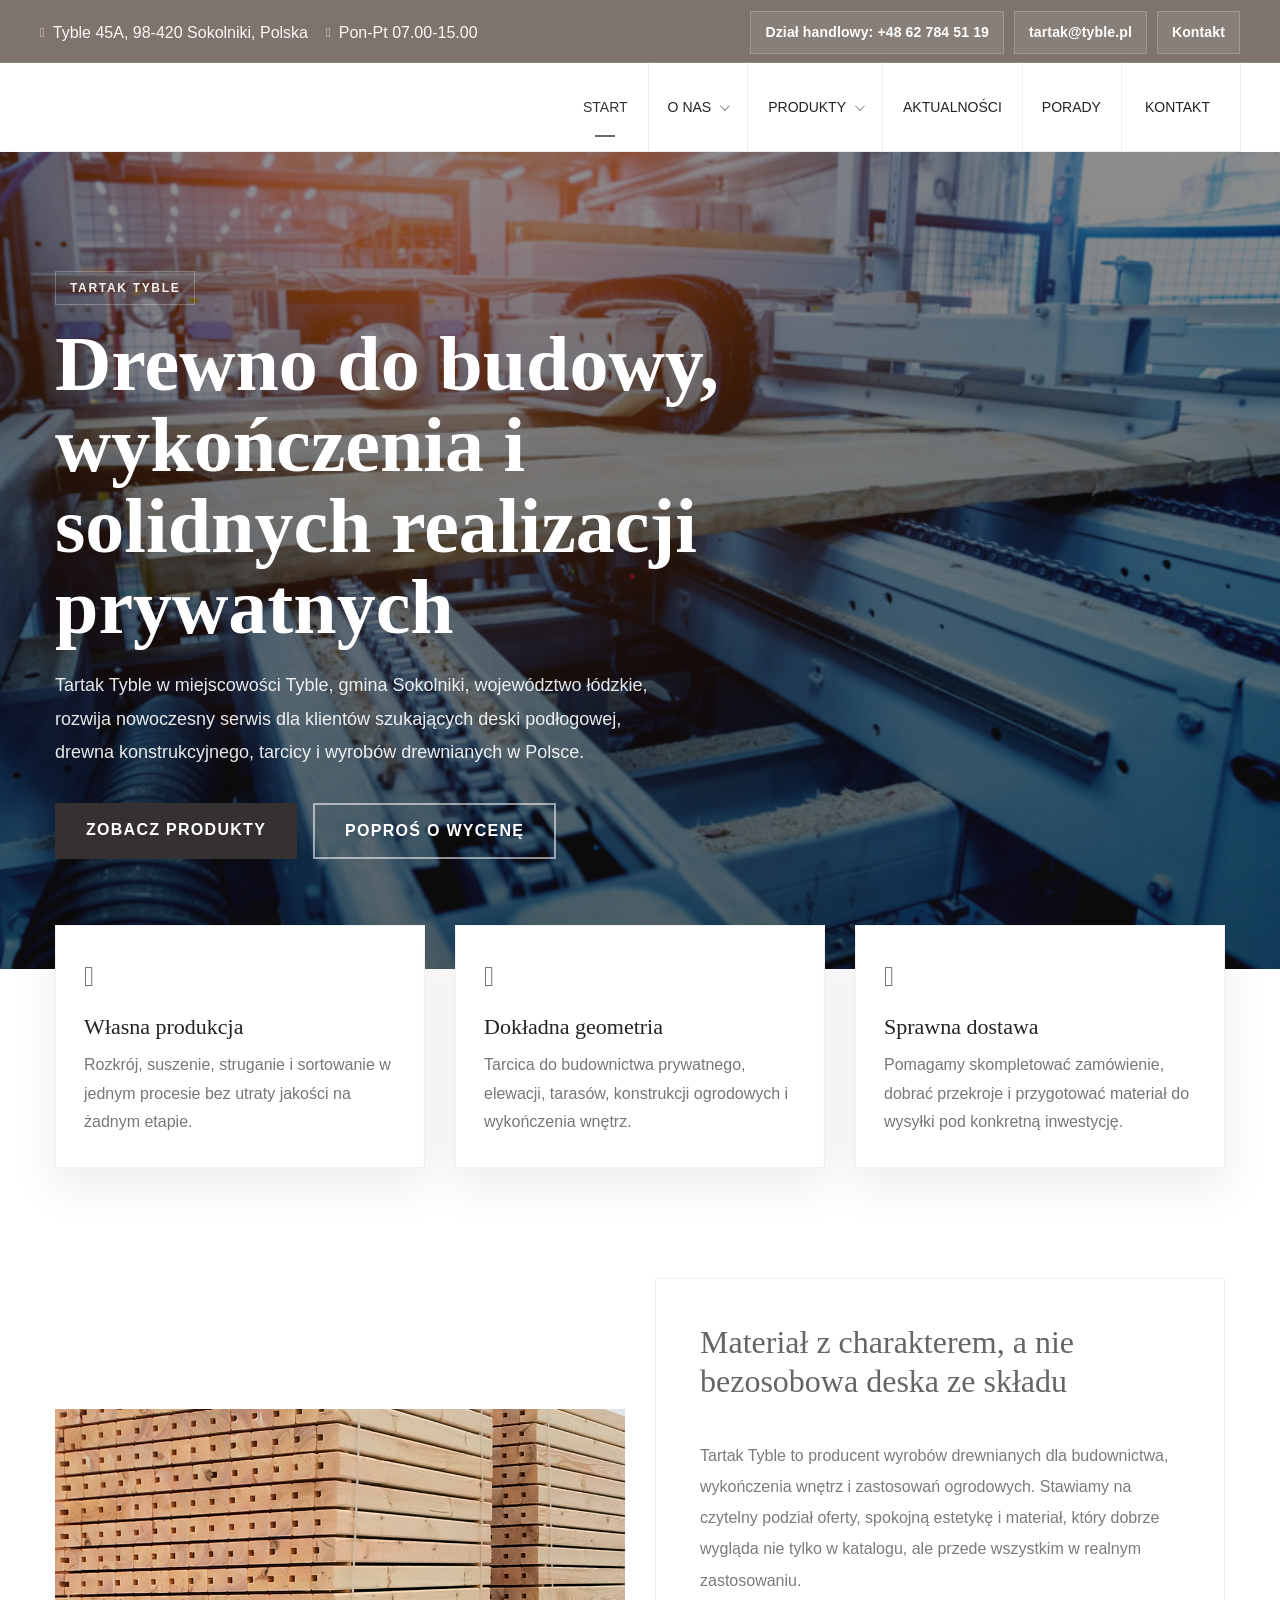
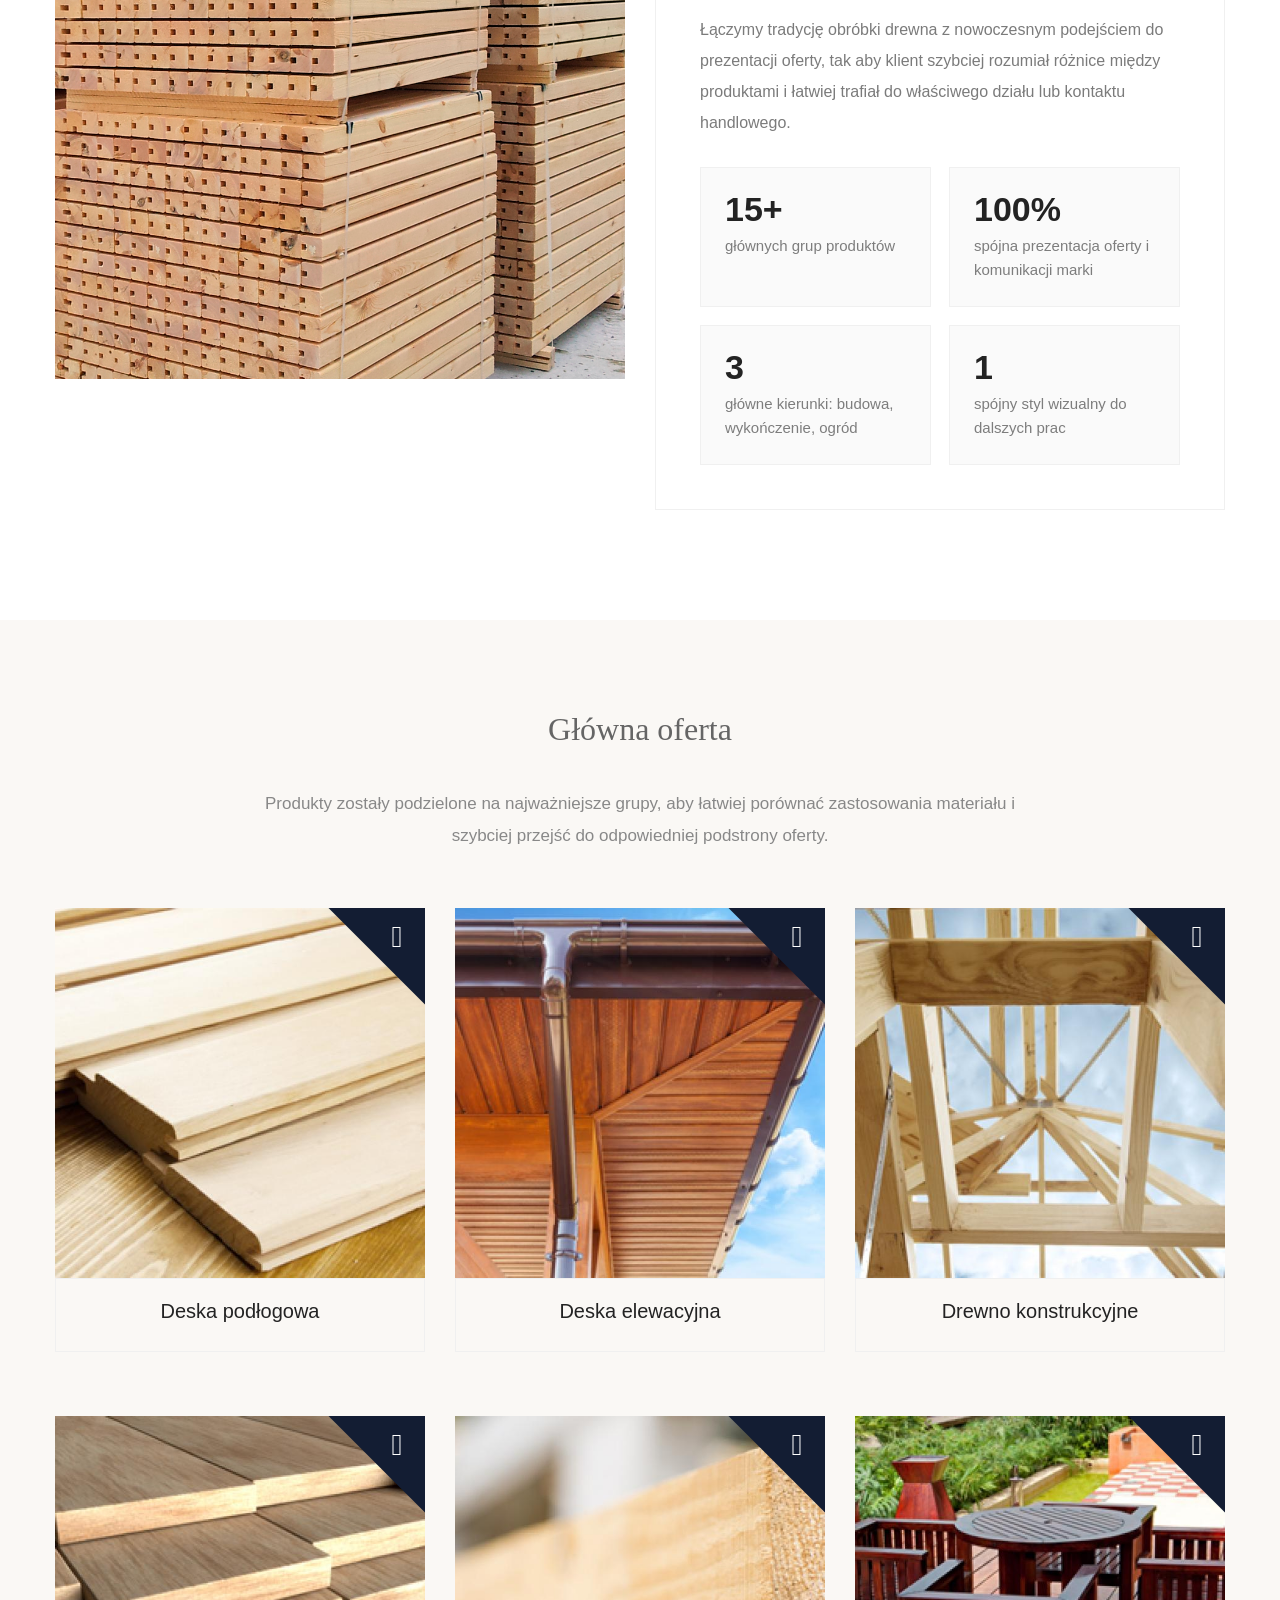
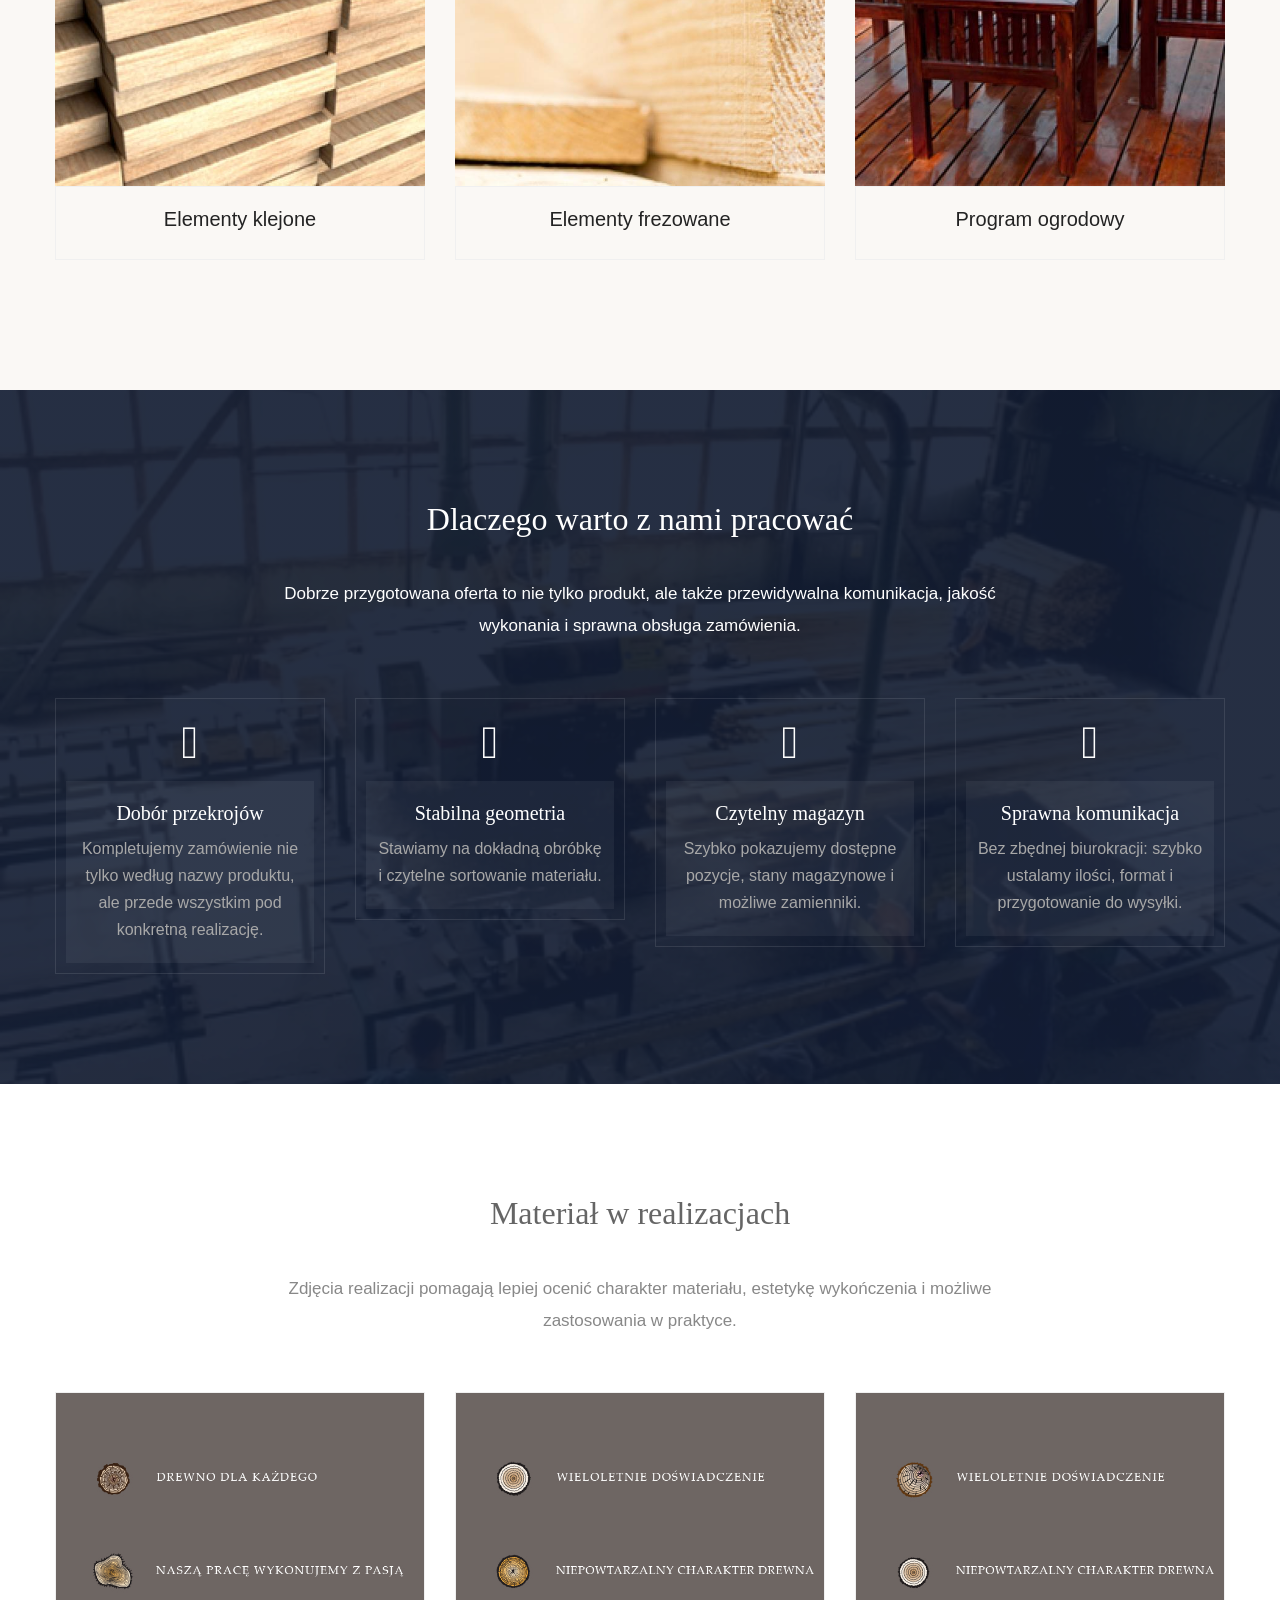
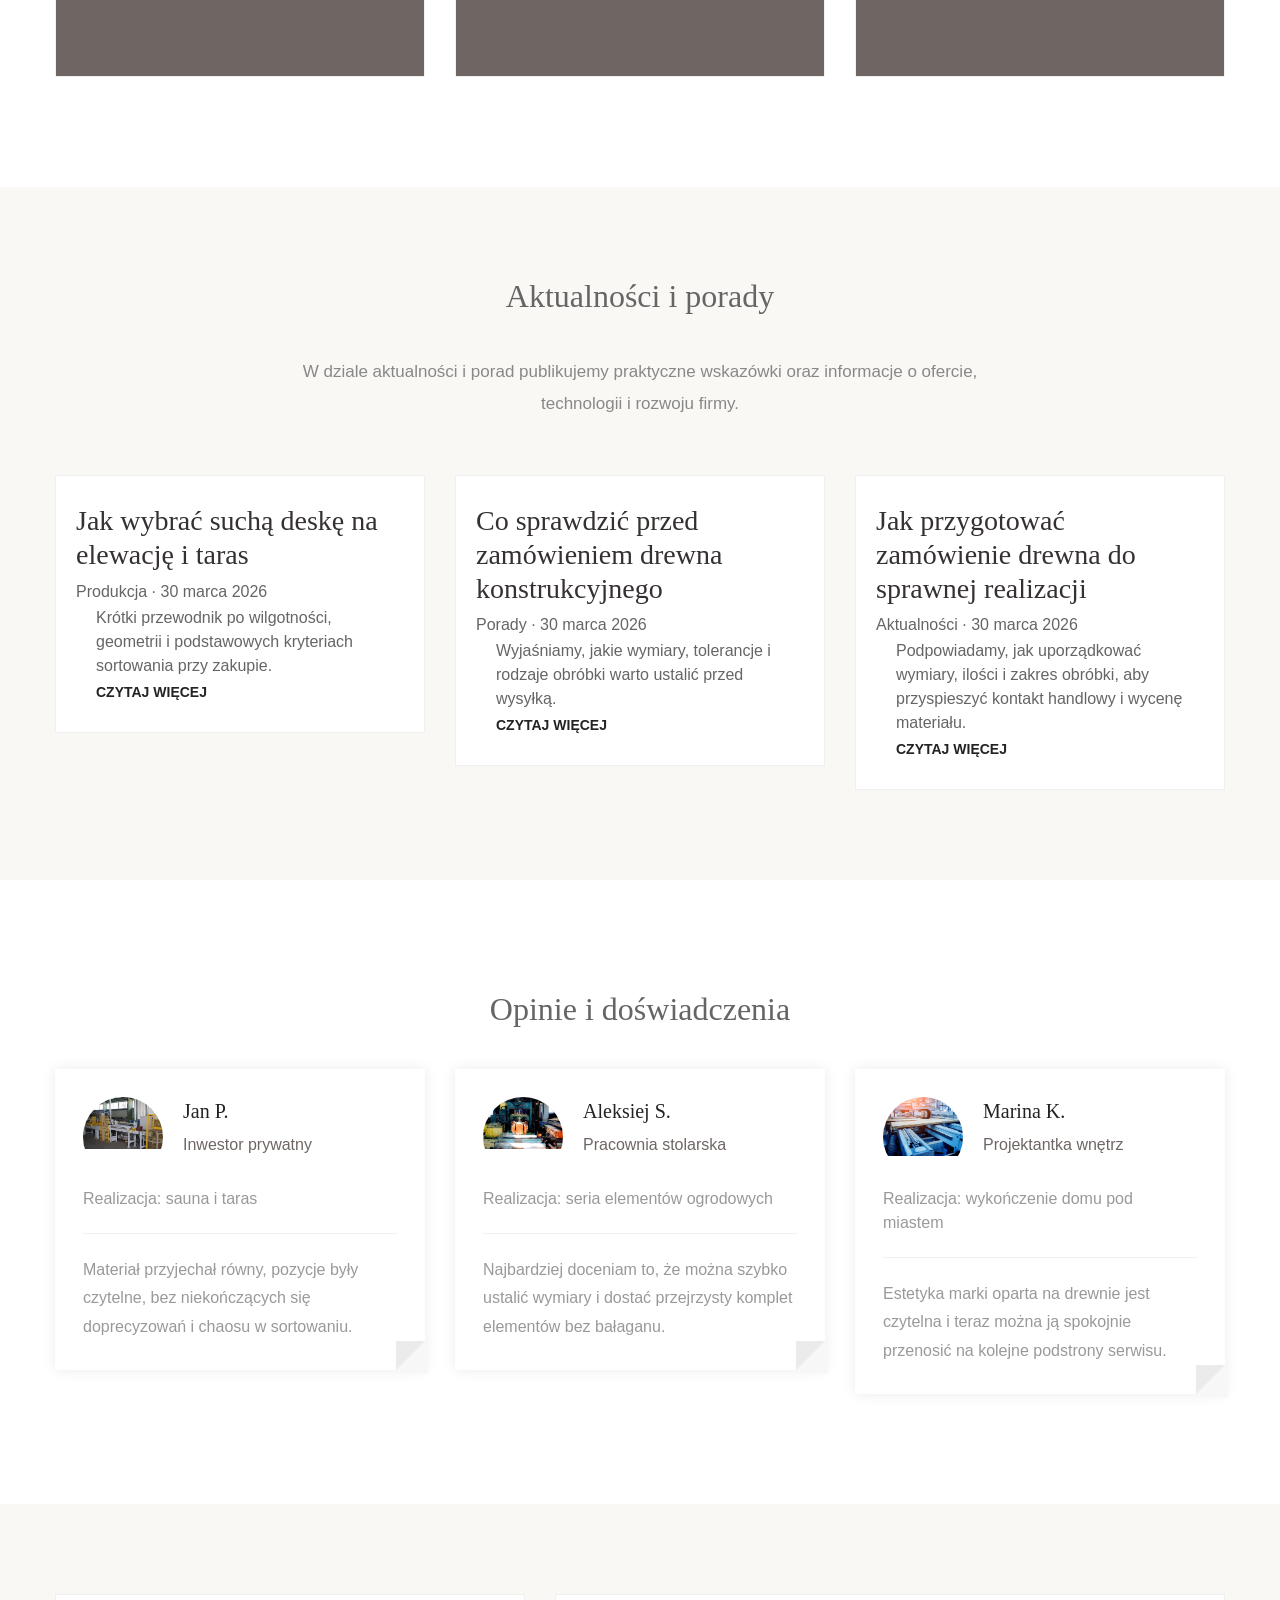
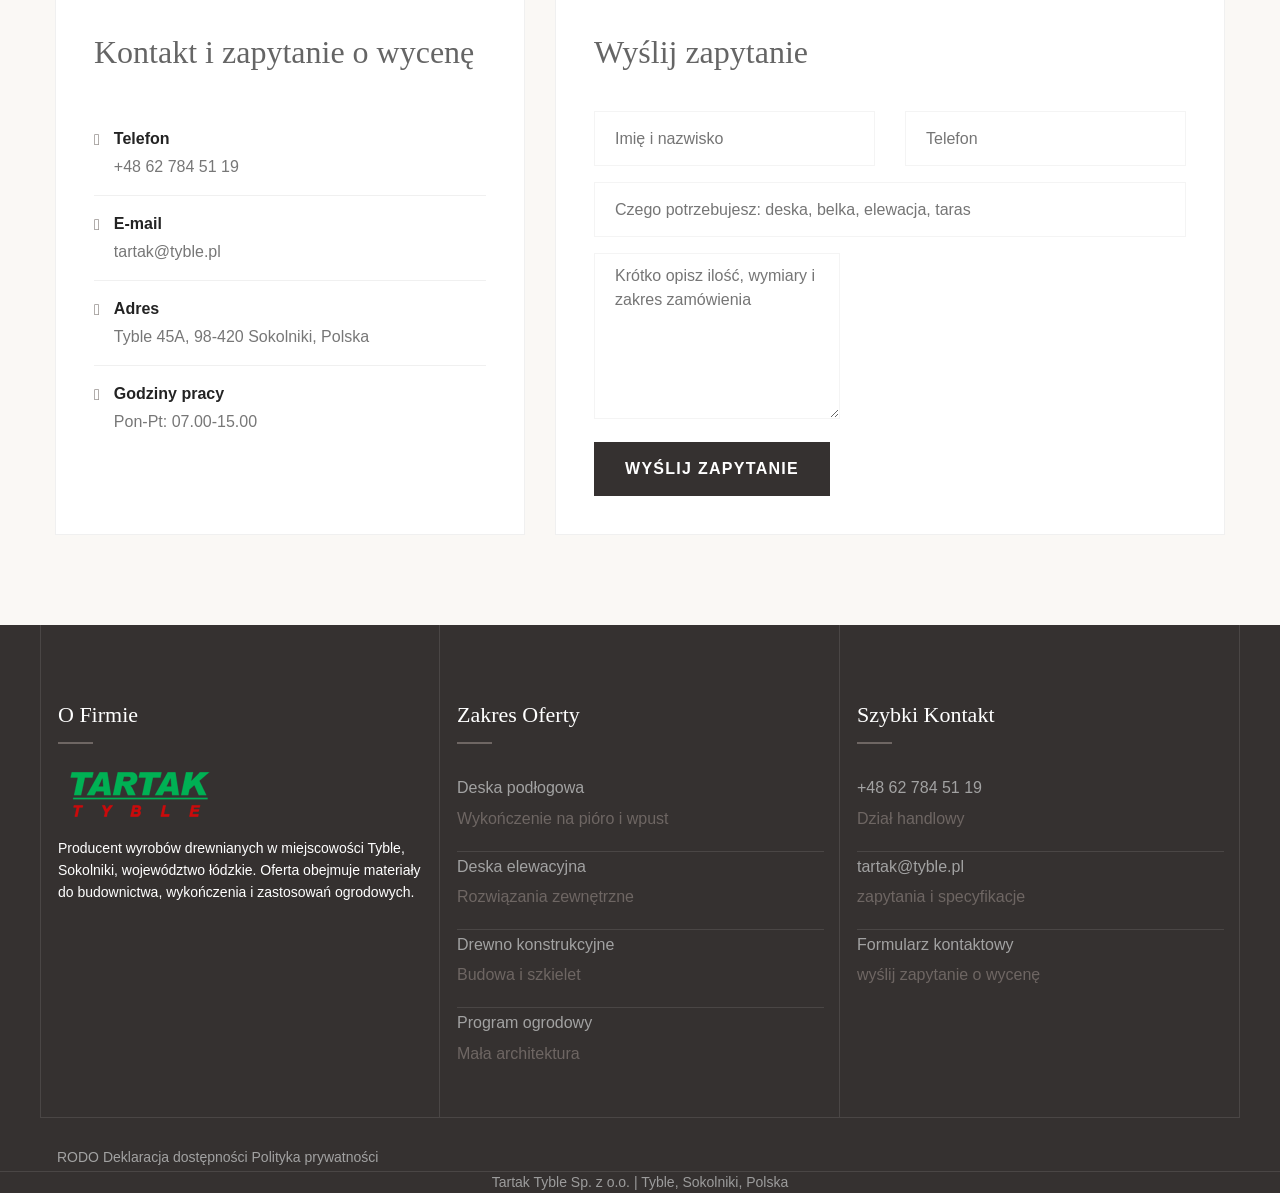
==== commit 742a7f11: "Clean technical copy and ignore offer files" ====
--- a/index.html
+++ b/index.html
@@ -666,12 +666,10 @@
                 <h2 class="sppb-addon-title">Materiał z charakterem, a nie bezosobowa deska ze składu</h2>
               </div>
               <p>
-                W tej wersji wykorzystujemy istniejące assety motywu Joomla i składamy z nich
-                działającą wizualną stronę, żeby można było zobaczyć żywy projekt, a nie tylko katalog ze stylami.
+                Tartak Tyble to producent wyrobów drewnianych dla budownictwa, wykończenia wnętrz i zastosowań ogrodowych. Stawiamy na czytelny podział oferty, spokojną estetykę i materiał, który dobrze wygląda nie tylko w katalogu, ale przede wszystkim w realnym zastosowaniu.
               </p>
               <p>
-                Główny język wizualny był już obecny w `custom.css`: uporządkowana siatka,
-                spokojne odcienie drewna, duże nagłówki i karty z wyraźnym stanem hover.
+                Łączymy tradycję obróbki drewna z nowoczesnym podejściem do prezentacji oferty, tak aby klient szybciej rozumiał różnice między produktami i łatwiej trafiał do właściwego działu lub kontaktu handlowego.
               </p>
               <div class="stat-grid">
                 <div class="stat-box">
@@ -680,7 +678,7 @@
                 </div>
                 <div class="stat-box">
                   <strong>100%</strong>
-                  <span>lokalne assety bez zewnętrznego builda</span>
+                  <span>spójna prezentacja oferty i komunikacji marki</span>
                 </div>
                 <div class="stat-box">
                   <strong>3</strong>
@@ -703,8 +701,7 @@
           <h2 class="sppb-addon-title">Główna oferta</h2>
         </div>
         <p class="section-lead">
-          Karty poniżej są zbudowane na istniejących klasach `.services-block`, więc wygląd
-          opiera się na gotowych stylach motywu, a nie na przypadkowym nowym HTML-u.
+          Produkty zostały podzielone na najważniejsze grupy, aby łatwiej porównać zastosowania materiału i szybciej przejść do odpowiedniej podstrony oferty.
         </p>
         <div class="row g-4">
           <div class="col-lg-4 col-md-6">
@@ -861,8 +858,7 @@
           <h2 class="sppb-addon-title">Dlaczego warto z nami pracować</h2>
         </div>
         <p class="section-lead">
-          Ten blok korzysta z istniejących kart `.service-block-two`, więc dobrze pokazuje,
-          jak ciemne sekcje motywu zachowują się w żywej wersji strony.
+          Dobrze przygotowana oferta to nie tylko produkt, ale także przewidywalna komunikacja, jakość wykonania i sprawna obsługa zamówienia.
         </p>
         <div class="row g-4">
           <div class="col-lg-3 col-md-6">
@@ -919,8 +915,7 @@
           <h2 class="sppb-addon-title">Materiał w realizacjach</h2>
         </div>
         <p class="section-lead">
-          Ponieważ nie mamy jeszcze oryginalnych stron HTML serwisu, ten blok pokazuje,
-          jak można złożyć wewnętrzne sekcje z dostępnych zdjęć i typografii motywu.
+          Zdjęcia realizacji pomagają lepiej ocenić charakter materiału, estetykę wykończenia i możliwe zastosowania w praktyce.
         </p>
         <div class="row g-4">
           <div class="col-lg-4 col-md-6">
@@ -942,8 +937,7 @@
           <h2 class="sppb-addon-title">Aktualności i porady</h2>
         </div>
         <p class="section-lead">
-          Blok artykułów jest potrzebny nie tylko dla treści, ale też po to, by sprawdzić
-          istniejące style kart `.sppb-addon-article` i ich stany hover.
+          W dziale aktualności i porad publikujemy praktyczne wskazówki oraz informacje o ofercie, technologii i rozwoju firmy.
         </p>
         <div class="row g-4">
           <div class="col-lg-4">
@@ -971,10 +965,10 @@
           <div class="col-lg-4">
             <article class="sppb-addon-article">
               <div class="sppb-img-responsive" style="background-image:url('projekty.jpg');"></div>
-              <h3><a href="aktualnosci.html">Jak z assetów zbudować działającą stronę do prezentacji projektu</a></h3>
-              <div class="sppb-article-meta">Prezentacja · 30 marca 2026</div>
+              <h3><a href="aktualnosci.html">Jak przygotować zamówienie drewna do sprawnej realizacji</a></h3>
+              <div class="sppb-article-meta">Aktualności · 30 marca 2026</div>
               <div class="sppb-article-introtext">
-                Właśnie to zrobiliśmy tutaj: złożyliśmy działającą witrynę bez źródłowych szablonów Joomla, ale zgodnie z logiką motywu.
+                Podpowiadamy, jak uporządkować wymiary, ilości i zakres obróbki, aby przyspieszyć kontakt handlowy i wycenę materiału.
               </div>
               <a class="sppb-readmore" href="aktualnosci.html">Czytaj więcej</a>
             </article>
@@ -1129,8 +1123,7 @@
             <h3 class="sppb-addon-title">O firmie</h3>
             <img class="footer-logo" src="logo-small1.png" alt="Logo">
             <p>
-              Ta lokalna strona została złożona z dostępnych assetów, żeby można było zobaczyć
-              realny wygląd projektu i na tej bazie ujednolicić kolejne podstrony.
+              Producent wyrobów drewnianych w miejscowości Tyble, Sokolniki, województwo łódzkie. Oferta obejmuje materiały do budownictwa, wykończenia i zastosowań ogrodowych.
             </p>
           </div>
         </div>
@@ -1177,7 +1170,7 @@
       <div class="row">
         <div id="sp-footer1" class="col-12">
           <div class="sp-copyright">
-            Testowa wersja strony głównej z lokalnych assetów przygotowana jako baza do ujednolicenia całego serwisu.
+            Tartak Tyble Sp. z o.o. | Tyble, Sokolniki, Polska
           </div>
         </div>
       </div>
